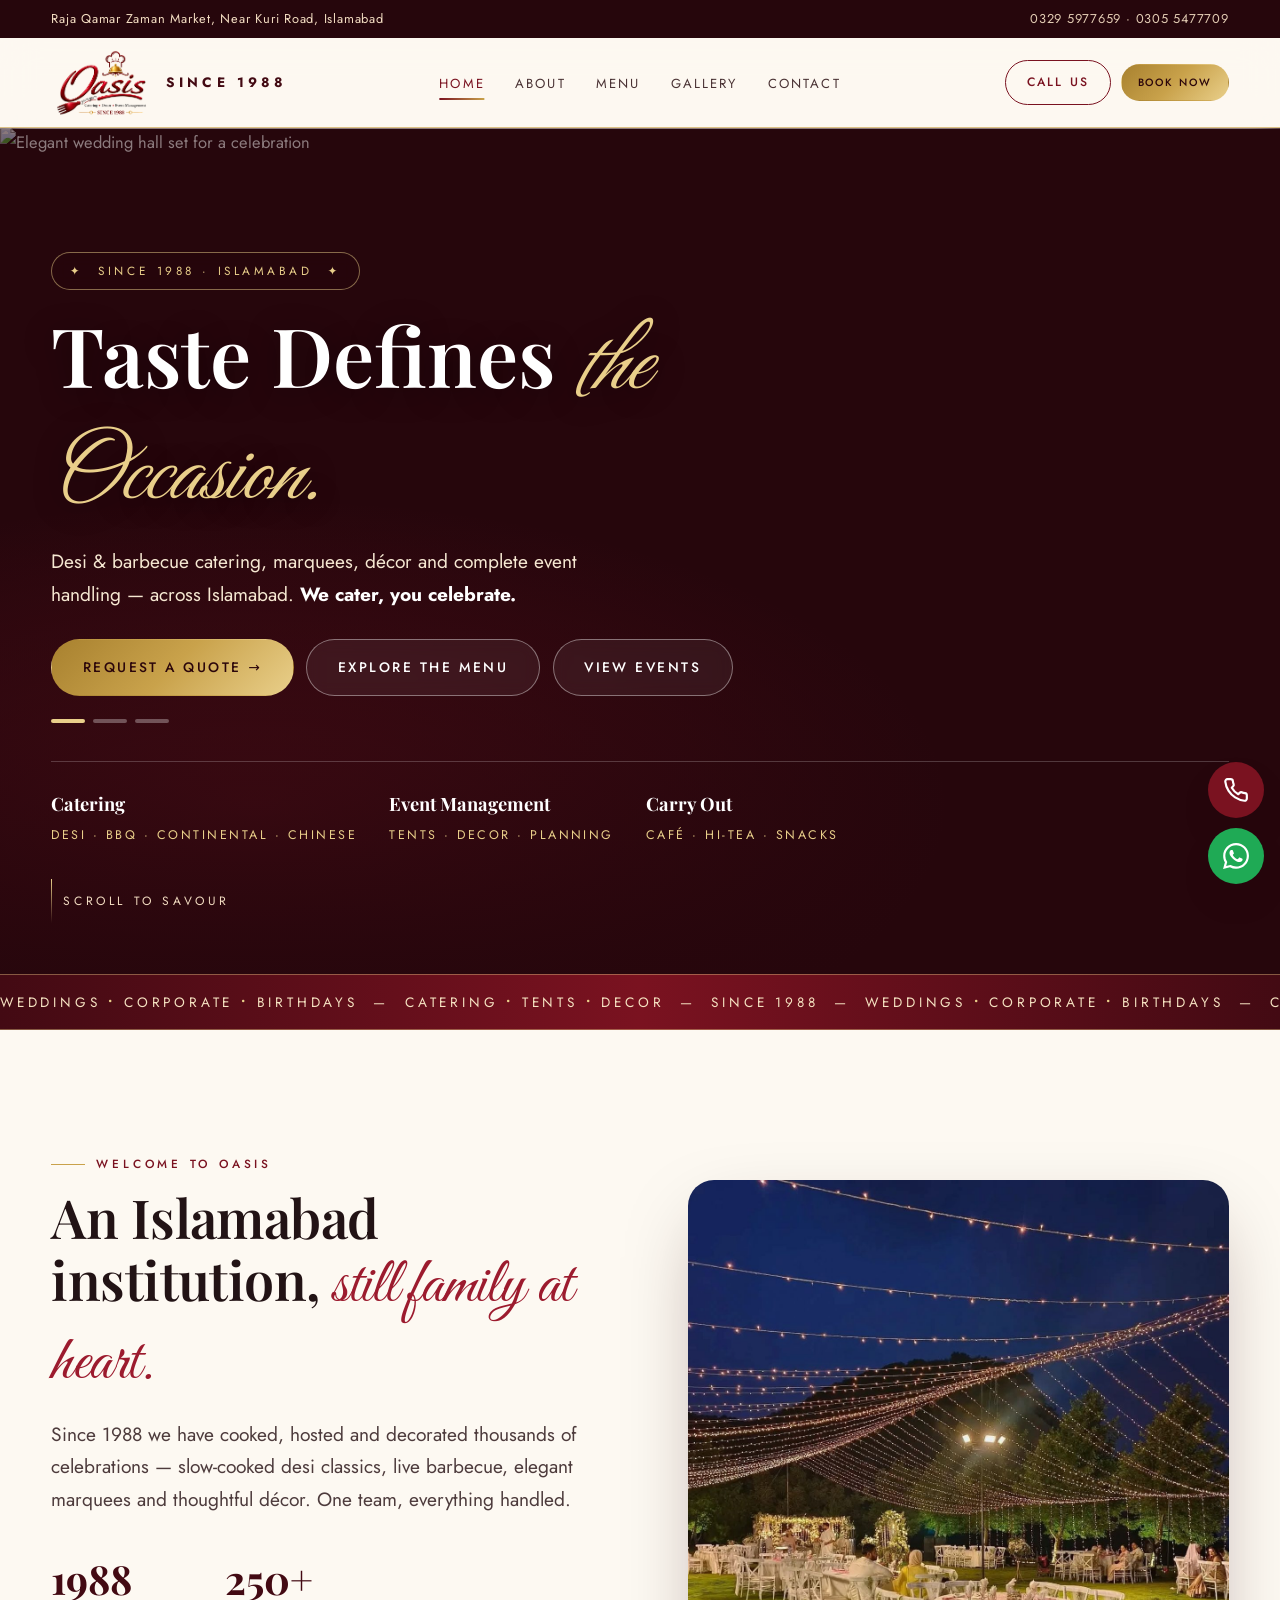
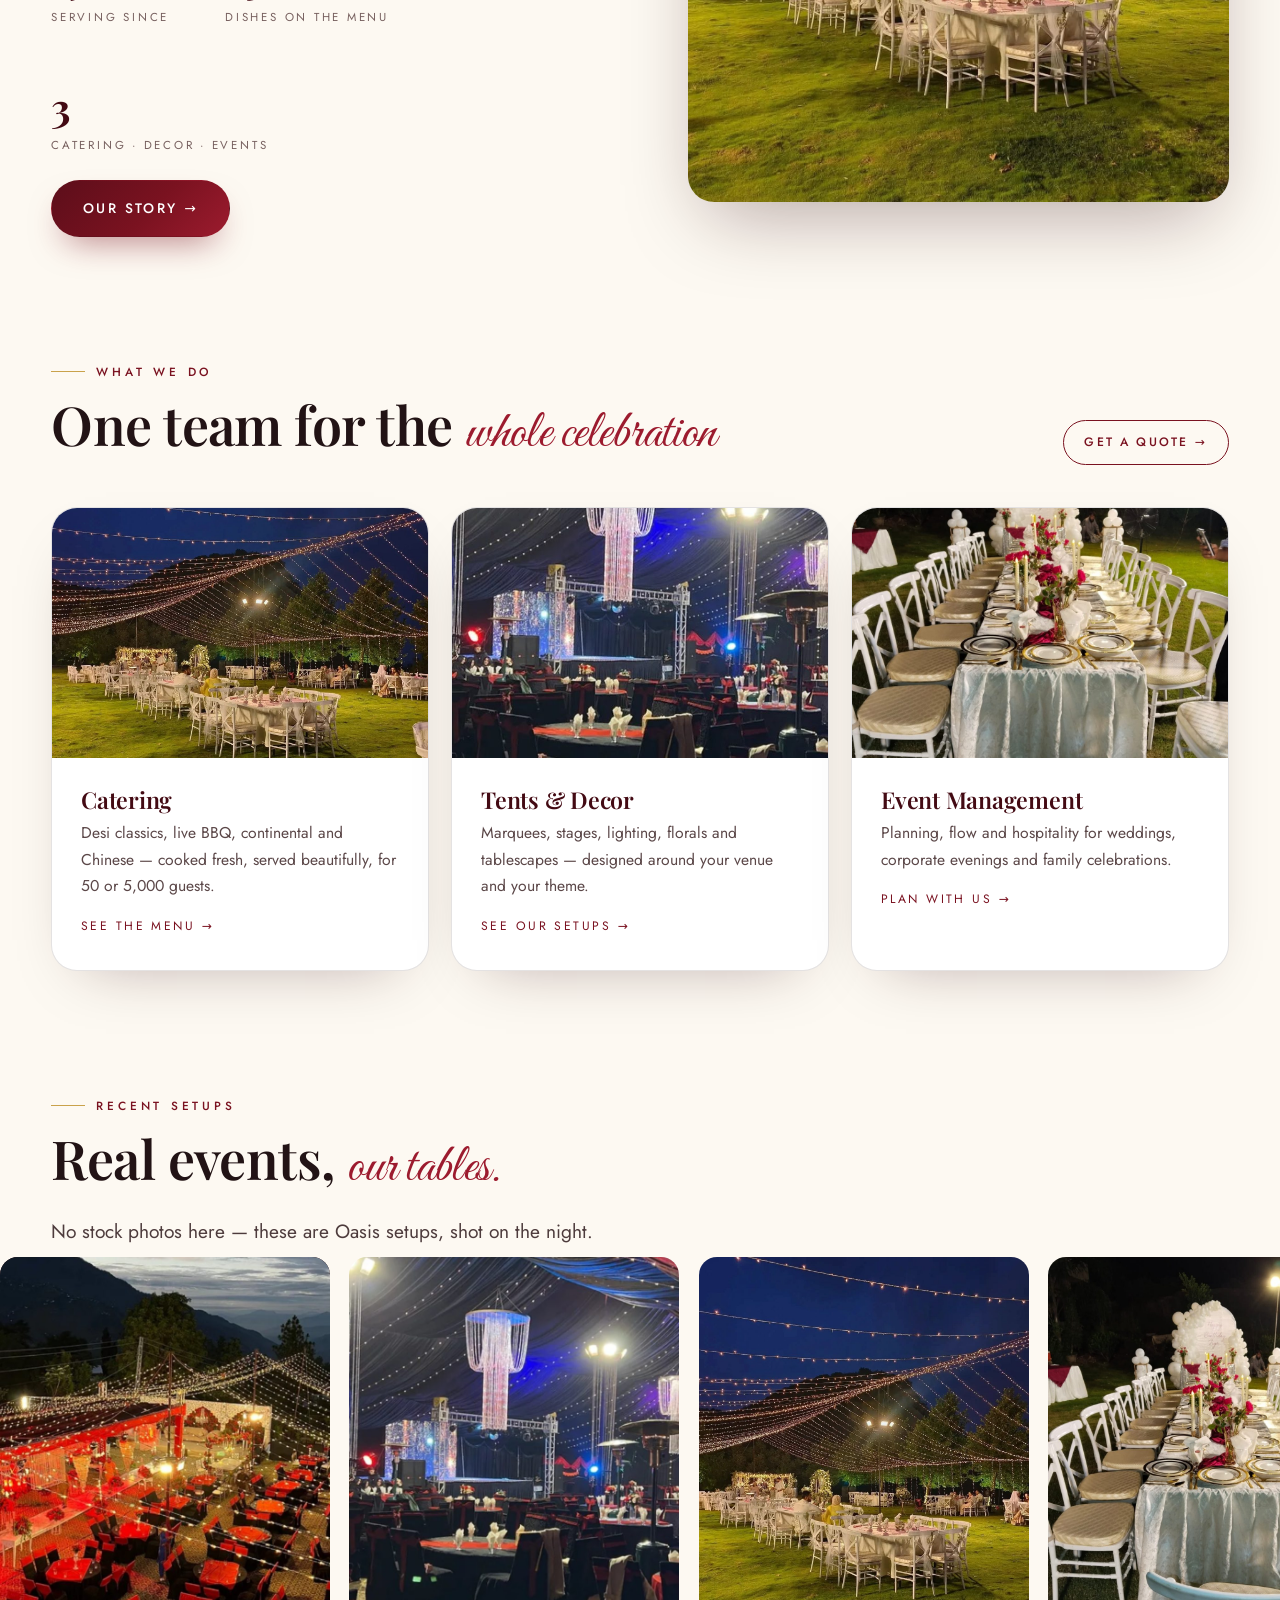
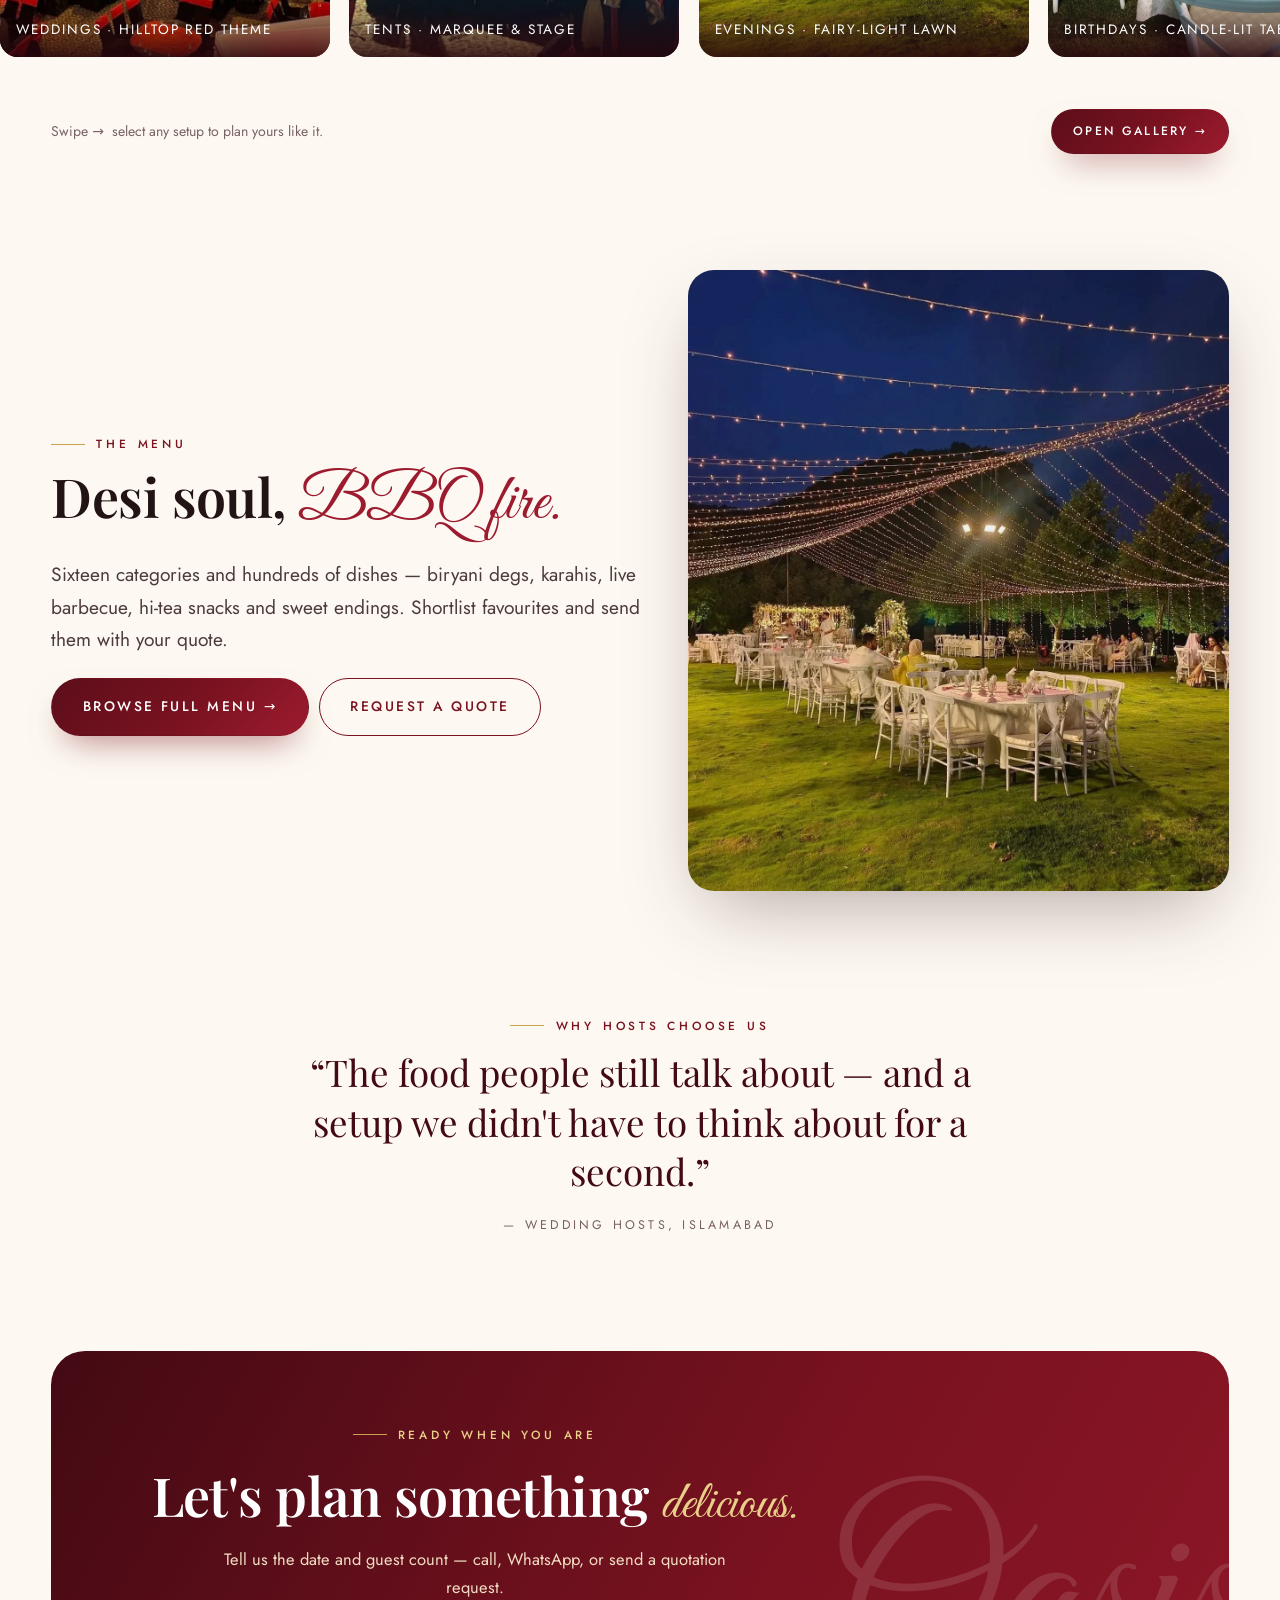
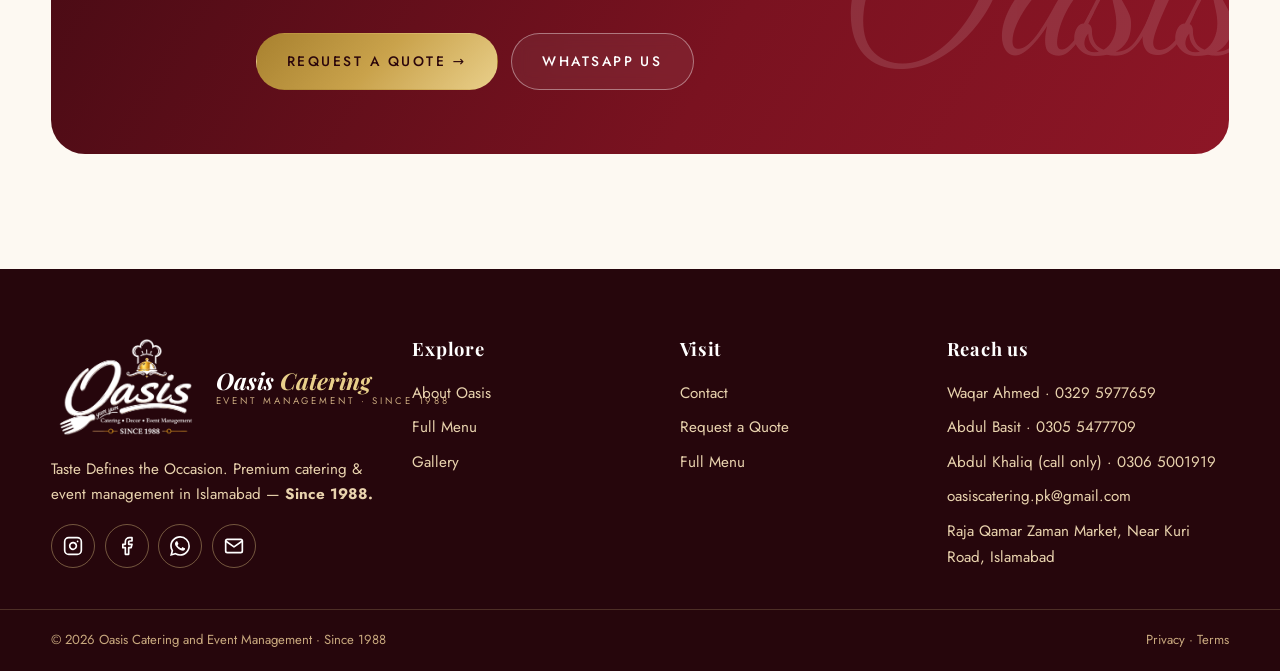
==== index.html @ b622dc18 "Kill stale cache: v11 assets, no-cache HTML headers, unbreakable Book Now" ====
<!DOCTYPE html>
<html lang="en">
<head>
<meta charset="UTF-8"><meta name="viewport" content="width=device-width, initial-scale=1.0">
<title>Oasis Catering & Event Management — Islamabad Since 1988</title>
<meta name="description" content="Oasis Catering & Event Management, Islamabad since 1988. Desi & BBQ catering, marquees, décor and complete event handling for weddings and celebrations.">
<link rel="preconnect" href="https://fonts.googleapis.com"><link rel="preconnect" href="https://fonts.gstatic.com" crossorigin>
<link href="https://fonts.googleapis.com/css2?family=Playfair+Display:ital,wght@0,500;0,600;0,700;1,500;1,600&family=Jost:wght@300;400;500;600;700&family=Great+Vibes&display=swap" rel="stylesheet">
<link rel="stylesheet" href="assets/css/style.css?v=11"><link rel="icon" href="assets/images/favicon.png" type="image/png"><link rel="canonical" href="https://oasiscaterer.com/"><meta name="theme-color" content="#26060c"><meta property="og:type" content="website"><meta property="og:site_name" content="Oasis Catering & Event Management"><meta property="og:title" content="Oasis Catering & Event Management — Islamabad Since 1988"><meta property="og:description" content="Desi & barbecue catering, marquees, décor and complete event handling across Islamabad since 1988. We cater, you celebrate."><meta property="og:url" content="https://oasiscaterer.com/"><meta property="og:image" content="https://oasiscaterer.com/assets/images/setups/fairy-lawn.jpg"><meta name="twitter:card" content="summary_large_image"><script type="application/ld+json">{"@context":"https://schema.org","@type":"FoodEstablishment","name":"Oasis Catering & Event Management","slogan":"Taste Defines the Occasion","foundingDate":"1988","telephone":"+923295977659","email":"oasiscatering.pk@gmail.com","url":"https://oasiscaterer.com/","address":{"@type":"PostalAddress","streetAddress":"Shop 3, Raja Qamar Zaman Market, Islamabad Expressway, Near Kuri Road","addressLocality":"Islamabad","postalCode":"44000","addressCountry":"PK"},"geo":{"@type":"GeoCoordinates","latitude":33.6409598,"longitude":73.0971826},"sameAs":["https://instagram.com/oasiscatering.pk","https://facebook.com/oasiscatering.pk"],"servesCuisine":["Pakistani","Barbecue","Chinese","Continental"],"priceRange":"RsRs"}</script>
</head>
<body class="on-hero">
<div class="topbar"><div class="wrap"><span>Raja Qamar Zaman Market, Near Kuri Road, Islamabad</span><span><a href="tel:+923295977659">0329 5977659</a> · <a href="tel:+923055477709">0305 5477709</a></span></div></div>
<header class="site-header"><div class="wrap nav">
<a class="brand" href="index.html"><img class="brand-logo" src="assets/images/logo-header.png" alt="Oasis — Catering, Decor and Event Management since 1988" onerror="this.onerror=null;this.src='assets/images/logo.svg'"><span class="brand-since">Since 1988</span></a>
<nav><ul class="nav-links"><li><a href="index.html">Home</a></li><li><a href="about.html">About</a></li><li><a href="menu.html">Menu</a></li><li><a href="gallery.html">Gallery</a></li><li><a href="contact.html">Contact</a></li></ul></nav>
<div class="nav-cta"><a class="nav-tel" href="tel:+923295977659"><img src="assets/images/icons/phone-maroon.svg" alt="">0329 5977659</a><a class="btn btn-outline btn-sm" href="contact.html">Call Us</a><a class="btn btn-gold btn-sm nav-book" href="contact.html#quote">Book&nbsp;Now</a><button class="burger" data-open-drawer aria-label="Open menu"><span></span><span></span><span></span></button></div>
</div></header>
<div class="drawer" id="drawer"><div class="drawer-veil" data-close-drawer></div><div class="drawer-panel"><div style="display:flex;align-items:center;justify-content:space-between;gap:1rem;margin-bottom:.6rem"><img class="brand-logo" src="assets/images/logo-oasis.png" alt="Oasis logo" style="height:52px;width:auto;max-width:190px" onerror="this.style.display='none'"><button class="drawer-close" data-close-drawer>Close ✕</button></div><div style="clear:both"></div><a class="dlink" href="index.html">Home</a><a class="dlink" href="about.html">About</a><a class="dlink" href="menu.html">Menu</a><a class="dlink" href="gallery.html">Gallery</a><a class="dlink" href="contact.html">Contact</a><a class="btn btn-solid" style="margin-top:1.2rem;width:100%;justify-content:center" href="contact.html#quote">Book&nbsp;Now</a><p style="margin-top:1.2rem;color:#77605f;font-size:.9rem">Waqar Ahmed · <a href="tel:+923295977659" style="color:var(--maroon)">0329 5977659</a><br>oasiscatering.pk@gmail.com</p></div></div>

<main>
<!-- ============ HERO ============ -->
<section class="hero">
  <div class="hero-slides">
    <img src="https://images.unsplash.com/photo-1519167758481-83f550bb49b3?q=80&w=1800&auto=format&fit=crop" alt="Elegant wedding hall set for a celebration">
    <img src="https://images.unsplash.com/photo-1555939594-58d7cb561ad1?q=80&w=1800&auto=format&fit=crop" alt="Barbecue skewers over live fire" loading="lazy">
    <img src="https://images.unsplash.com/photo-1414235077428-338989a2e8c0?q=80&w=1800&auto=format&fit=crop" alt="Fine dining plated dish in warm light" loading="lazy">
  </div>
  <div class="wrap hero-inner">
    <span class="hero-badge">✦ &nbsp;Since 1988 · Islamabad&nbsp; ✦</span>
    <h1 class="display">Taste Defines <em>the Occasion.</em></h1>
    <p class="hero-sub">Desi & barbecue catering, marquees, décor and complete event handling — across Islamabad. <strong style="color:#fff">We cater, you celebrate.</strong></p>
    <div class="hero-actions">
      <a class="btn btn-gold" href="contact.html#quote">Request a Quote →</a>
      <a class="btn btn-ghost" href="menu.html">Explore the Menu</a>
      <a class="btn btn-ghost" href="gallery.html">View Events</a>
    </div>
    <div class="hero-dots" id="heroDots"></div>
    <div class="hero-meta">
      <div><b>Catering</b><span>Desi · BBQ · Continental · Chinese</span></div>
      <div><b>Event Management</b><span>Tents · Decor · Planning</span></div>
      <div><b>Carry Out</b><span>Café · Hi-Tea · Snacks</span></div>
    </div>
    <div class="scroll-cue"><i></i> Scroll to savour</div>
  </div>
</section>

<div class="marquee" aria-hidden="true"><div class="marquee-track"><span>Weddings <b>•</b> Corporate <b>•</b> Birthdays &nbsp;—&nbsp; Catering <b>•</b> Tents <b>•</b> Decor &nbsp;—&nbsp; Since 1988 &nbsp;—&nbsp; Weddings <b>•</b> Corporate <b>•</b> Birthdays &nbsp;—&nbsp; Catering <b>•</b> Tents <b>•</b> Decor &nbsp;—&nbsp; Since 1988 &nbsp;—&nbsp;</span><span>Weddings <b>•</b> Corporate <b>•</b> Birthdays &nbsp;—&nbsp; Catering <b>•</b> Tents <b>•</b> Decor &nbsp;—&nbsp; Since 1988 &nbsp;—&nbsp; Weddings <b>•</b> Corporate <b>•</b> Birthdays &nbsp;—&nbsp; Catering <b>•</b> Tents <b>•</b> Decor &nbsp;—&nbsp; Since 1988 &nbsp;—&nbsp;</span></div></div>

<!-- ============ INTRO ============ -->
<section class="section"><div class="wrap split">
  <div class="reveal">
    <span class="eyebrow">Welcome to Oasis</span>
    <h2 class="h2">An Islamabad institution, <span class="script" style="font-size:1.2em">still family at heart.</span></h2>
    <p class="lede">Since 1988 we have cooked, hosted and decorated thousands of celebrations — slow-cooked desi classics, live barbecue, elegant marquees and thoughtful décor. One team, everything handled.</p>
    <div class="stats">
      <div><b>1988</b><span>Serving since</span></div>
      <div><b>250+</b><span>Dishes on the menu</span></div>
      <div><b>3</b><span>Catering · Decor · Events</span></div>
    </div>
    <div class="mt"><a class="btn btn-solid" href="about.html">Our Story →</a></div>
  </div>
  <div class="split-media reveal reveal-d1">
    <div class="frame"><img src="assets/images/setups/fairy-lawn.jpg" alt="Oasis fairy-light wedding setup on a green lawn at night" loading="lazy"></div>
  </div>
</div></section>

<!-- ============ SERVICES ============ -->
<section class="section" style="padding-top:0"><div class="wrap">
  <div class="kicker-row reveal">
    <div><span class="eyebrow">What we do</span><h2 class="h2">One team for the <span class="script">whole celebration</span></h2></div>
    <a class="btn btn-outline btn-sm" href="contact.html#quote">Get a Quote →</a>
  </div>
  <div class="svc-grid">
    <article class="svc reveal"><img src="https://images.unsplash.com/photo-1555939594-58d7cb561ad1?q=80&w=1000&auto=format&fit=crop" alt="Live barbecue skewers over fire" loading="lazy" onerror="this.onerror=null;this.src='assets/images/setups/fairy-lawn.jpg'"><div><h3>Catering</h3><p>Desi classics, live BBQ, continental and Chinese — cooked fresh, served beautifully, for 50 or 5,000 guests.</p><a class="more" href="menu.html">See the menu →</a></div></article>
    <article class="svc reveal reveal-d1"><img src="assets/images/setups/marquee.jpg" alt="Oasis marquee interior with chandelier and stage" loading="lazy"><div><h3>Tents & Decor</h3><p>Marquees, stages, lighting, florals and tablescapes — designed around your venue and your theme.</p><a class="more" href="gallery.html">See our setups →</a></div></article>
    <article class="svc reveal reveal-d2"><img src="assets/images/setups/birthday.jpg" alt="Oasis birthday table styling with candles and florals" loading="lazy"><div><h3>Event Management</h3><p>Planning, flow and hospitality for weddings, corporate evenings and family celebrations.</p><a class="more" href="contact.html#quote">Plan with us →</a></div></article>
  </div>
</div></section>

<!-- ============ REAL WORK ============ -->
<section class="section" style="padding-top:0"><div class="wrap">
  <div class="reveal"><span class="eyebrow">Recent setups</span><h2 class="h2">Real events, <span class="script">our tables.</span></h2>
  <p class="lede">No stock photos here — these are Oasis setups, shot on the night.</p></div>
</div>
<div class="wrap"><div class="rail">
  <figure class="g-item reveal"><img src="assets/images/setups/wedding-hills.jpg" alt="Oasis hilltop wedding with red theme and fairy lights" loading="lazy"><figcaption>Weddings · Hilltop red theme</figcaption></figure>
  <figure class="g-item reveal"><img src="assets/images/setups/marquee.jpg" alt="Oasis marquee with chandelier and stage" loading="lazy"><figcaption>Tents · Marquee & stage</figcaption></figure>
  <figure class="g-item reveal"><img src="assets/images/setups/fairy-lawn.jpg" alt="Oasis lawn event under fairy lights" loading="lazy"><figcaption>Evenings · Fairy-light lawn</figcaption></figure>
  <figure class="g-item reveal"><img src="assets/images/setups/birthday.jpg" alt="Oasis birthday dinner styling" loading="lazy"><figcaption>Birthdays · Candle-lit table</figcaption></figure>
  <figure class="g-item reveal"><img src="assets/images/setups/rooftop.jpg" alt="Oasis rooftop setup with stage" loading="lazy"><figcaption>Corporate · Rooftop stage</figcaption></figure>
  <figure class="g-item reveal"><img src="assets/images/setups/umbrellas.jpg" alt="Oasis umbrella dining setup at night" loading="lazy"><figcaption>Outdoor · Umbrella dining</figcaption></figure>
  <figure class="g-item reveal"><img src="assets/images/setups/table-red.jpg" alt="Oasis black and red table styling" loading="lazy"><figcaption>Decor · Black & red table</figcaption></figure>
</div>
<div class="rail-note reveal"><p class="form-note" style="margin:0">Swipe → &nbsp;select any setup to plan yours like it.</p><a class="btn btn-solid btn-sm" href="gallery.html">Open Gallery →</a></div></div>
</section>

<!-- ============ MENU TEASER ============ -->
<section class="section" style="padding-top:0"><div class="wrap split flip">
  <div class="reveal">
    <span class="eyebrow">The menu</span>
    <h2 class="h2">Desi soul, <span class="script" style="font-size:1.2em">BBQ fire.</span></h2>
    <p class="lede">Sixteen categories and hundreds of dishes — biryani degs, karahis, live barbecue, hi-tea snacks and sweet endings. Shortlist favourites and send them with your quote.</p>
    <div class="mt"><a class="btn btn-solid" href="menu.html">Browse Full Menu →</a> &nbsp;<a class="btn btn-outline" href="contact.html#quote">Request a Quote</a></div>
  </div>
  <div class="split-media reveal reveal-d1">
    <div class="frame"><img src="https://images.unsplash.com/photo-1631452180519-c014fe946bc7?q=80&w=1000&auto=format&fit=crop" alt="Biryani handi" loading="lazy" onerror="this.onerror=null;this.src='assets/images/setups/fairy-lawn.jpg'"></div>
  </div>
</div></section>

<!-- ============ VOICE ============ -->
<section class="section" style="padding-top:0"><div class="wrap"><div class="voice reveal">
  <span class="eyebrow" style="justify-content:center">Why hosts choose us</span>
  <blockquote>“The food people still talk about — and a setup we didn't have to think about for a second.”</blockquote>
  <cite>— Wedding hosts, Islamabad</cite>
</div></div></section>

<!-- ============ CTA ============ -->
<section class="section" style="padding-top:0"><div class="wrap">
  <div class="cta-band cta-slim reveal">
    <div>
      <span class="eyebrow on-dark" style="justify-content:center">Ready when you are</span>
      <h2 class="h2" style="color:#fff;margin:.5rem 0">Let's plan something <span class="script" style="color:var(--gold-2)">delicious.</span></h2>
      <p style="color:#f3ddc2;max-width:52ch;margin-inline:auto">Tell us the date and guest count — call, WhatsApp, or send a quotation request.</p>
      <div class="btn-row">
        <a class="btn btn-gold" href="contact.html#quote">Request a Quote →</a>
        <a class="btn btn-ghost" href="https://wa.me/923295977659?text=Assalam-o-Alaikum%20Oasis!%20I%20would%20like%20a%20quotation." target="_blank" rel="noopener">WhatsApp Us</a>
      </div>
    </div>
  </div>
</div></section>
</main>

<footer><div class="wrap foot-grid">
<div><a class="brand" href="index.html"><img class="brand-logo" src="assets/images/logo-footer.png" alt="Oasis official logo" onerror="this.onerror=null;this.src='assets/images/logo.svg'"><span class="brand-text"><b>Oasis <span>Catering</span></b><small>Event Management · Since 1988</small></span></a><p style="margin-top:1rem;font-size:.95rem;max-width:38ch">Taste Defines the Occasion. Premium catering & event management in Islamabad — <strong>Since 1988.</strong></p><div class="social-row"><a href="https://instagram.com/oasiscatering.pk" target="_blank" rel="noopener" aria-label="Instagram"><img src="assets/images/icons/instagram-white.svg" alt="Instagram"></a><a href="https://facebook.com/oasiscatering.pk" target="_blank" rel="noopener" aria-label="Facebook"><img src="assets/images/icons/facebook-white.svg" alt="Facebook"></a><a href="https://wa.me/923295977659" target="_blank" rel="noopener" aria-label="WhatsApp"><img src="assets/images/icons/whatsapp-white.svg" alt="WhatsApp"></a><a href="mailto:oasiscatering.pk@gmail.com" aria-label="Email"><img src="assets/images/icons/email-white.svg" alt="Email"></a></div></div>
<div><h4>Explore</h4><ul><li><a href="about.html">About Oasis</a></li><li><a href="menu.html">Full Menu</a></li><li><a href="gallery.html">Gallery</a></li></ul></div>
<div><h4>Visit</h4><ul><li><a href="contact.html">Contact</a></li><li><a href="contact.html#quote">Request a Quote</a></li><li><a href="menu.html">Full Menu</a></li></ul></div>
<div><h4>Reach us</h4><ul><li>Waqar Ahmed · <a href="tel:+923295977659">0329 5977659</a></li><li>Abdul Basit · <a href="tel:+923055477709">0305 5477709</a></li><li>Abdul Khaliq (call only) · <a href="tel:+923065001919">0306 5001919</a></li><li><a href="mailto:oasiscatering.pk@gmail.com">oasiscatering.pk@gmail.com</a></li><li>Raja Qamar Zaman Market, Near Kuri Road, Islamabad</li></ul></div>
</div><div class="foot-bottom"><div class="wrap" style="display:flex;justify-content:space-between;gap:1rem;flex-wrap:wrap"><span>© <span id="year">2026</span> Oasis Catering and Event Management · Since 1988</span><span><a href="privacy.html">Privacy</a> · <a href="terms.html">Terms</a></span></div></div></footer>
<div class="fab-stack"><a class="fab top" id="fabTop" href="#top" style="display:none">↑</a><a class="fab call" href="tel:+923295977659" aria-label="Call"><img src="assets/images/icons/phone-white.svg" alt="Call"></a><a class="fab wa" href="https://wa.me/923295977659?text=Assalam-o-Alaikum%20Oasis!" target="_blank" rel="noopener" aria-label="WhatsApp"><img src="assets/images/icons/whatsapp-white.svg" alt="WhatsApp"></a></div>
<script src="assets/js/main.js?v=11"></script>
</body>
</html>
---- assets/css/style.css ----
/* ============================================================
   OASIS CATERING & EVENT MANAGEMENT — Design System
   White × Mehroon/Burgundy × restrained Gold. Editorial luxury.
   ============================================================ */
:root{
  --maroon-950:#26060c;
  --maroon-900:#430a13;
  --maroon-800:#5c0e1a;
  --maroon:#7a1220;
  --maroon-2:#9c1b2e;
  --maroon-3:#c03246;
  --cream:#fdf9f2;
  --cream-2:#f7efe1;
  --sand:#efe2cb;
  --gold:#c9a24b;
  --gold-2:#e9cf8a;
  --ink:#221315;
  --muted:#77605f;
  --line:rgba(122,18,32,.16);
  --line-soft:rgba(34,19,21,.12);
  --white:#ffffff;
  --shadow-lg:0 30px 80px -20px rgba(43,6,12,.35);
  --shadow-md:0 18px 50px -18px rgba(43,6,12,.28);
  --r-lg:26px; --r-md:18px; --r-sm:12px;
  --font-display:"Playfair Display",Georgia,serif;
  --font-body:"Jost",system-ui,-apple-system,"Segoe UI",sans-serif;
  --font-script:"Great Vibes",cursive;
  --max:1240px;
}
*{margin:0;padding:0;box-sizing:border-box}
html{scroll-behavior:smooth}
html,body{overflow-x:hidden}
body{
  font-family:var(--font-body);
  background:var(--cream);
  color:var(--ink);
  line-height:1.7;
  font-size:16.5px;
  -webkit-font-smoothing:antialiased;
}
img{max-width:100%;display:block}
a{color:inherit;text-decoration:none}
::selection{background:var(--maroon);color:#fff}
.wrap{width:min(var(--max),92vw);margin-inline:auto}
section{position:relative}

/* ---------- Typography ---------- */
.eyebrow{
  display:inline-flex;align-items:center;gap:.7rem;
  font-size:.74rem;letter-spacing:.32em;text-transform:uppercase;
  color:var(--maroon);font-weight:500;
}
.eyebrow::before{content:"";width:34px;height:1px;background:var(--gold);display:inline-block}
.eyebrow.on-dark{color:var(--gold-2)}
h1,h2,h3{font-family:var(--font-display);line-height:1.08;font-weight:600;letter-spacing:-.01em}
.display{font-size:clamp(2.6rem,6.4vw,5.4rem)}
.h2{font-size:clamp(2rem,4.2vw,3.4rem)}
.script{font-family:var(--font-script);font-weight:400;color:var(--maroon-2)}
.lede{font-size:clamp(1.02rem,1.5vw,1.22rem);color:#4d3b3c;max-width:60ch}
.on-dark .lede{color:rgba(255,244,230,.82)}

/* ---------- Buttons ---------- */
.btn{
  display:inline-flex;align-items:center;gap:.65rem;
  padding:1rem 1.9rem;border-radius:100px;
  font-size:.86rem;letter-spacing:.18em;text-transform:uppercase;font-weight:500;
  border:1px solid transparent;cursor:pointer;transition:.35s cubic-bezier(.2,.7,.2,1);
  white-space:nowrap;
}
.btn-solid{background:linear-gradient(135deg,var(--maroon-800),var(--maroon) 55%,var(--maroon-2));color:#fff;box-shadow:0 16px 34px -14px rgba(122,18,32,.6)}
.btn-solid:hover{transform:translateY(-2px);box-shadow:0 22px 44px -14px rgba(122,18,32,.65)}
.btn-ghost{border-color:rgba(255,255,255,.4);color:#fff;background:rgba(255,255,255,.06);backdrop-filter:blur(8px)}
.btn-ghost:hover{background:#fff;color:var(--maroon-900)}
.btn-outline{border-color:var(--maroon);color:var(--maroon);background:transparent}
.btn-outline:hover{background:var(--maroon);color:#fff}
.btn-gold{background:linear-gradient(135deg,#a8812f,var(--gold) 50%,var(--gold-2));color:#2b060b}
.btn-gold:hover{transform:translateY(-2px)}
.btn-sm{padding:.72rem 1.3rem;font-size:.76rem}

/* ---------- Header ---------- */
.topbar{
  background:var(--maroon-950);color:#f3ddc2;font-size:.8rem;letter-spacing:.06em;
  padding:.5rem 0;position:relative;z-index:60;
}
.topbar .wrap{display:flex;justify-content:space-between;align-items:center;gap:1rem;flex-wrap:wrap}
.topbar a{opacity:.92}.topbar a:hover{color:var(--gold-2)}
.site-header{
  position:sticky;top:0;z-index:50;
  background:rgba(253,249,242,.86);backdrop-filter:blur(18px) saturate(1.2);
  border-bottom:1px solid var(--line);
  transition:box-shadow .3s;
}
.site-header.scrolled{box-shadow:0 12px 40px -18px rgba(43,6,12,.3)}
.nav{display:flex;align-items:center;justify-content:space-between;gap:1rem;padding:.7rem 0}
.brand{display:flex;align-items:center;gap:.85rem}
.brand-mark{
  width:52px;height:52px;border-radius:50%;flex:0 0 52px;
  background:radial-gradient(circle at 30% 25%,var(--maroon-3),var(--maroon) 55%,var(--maroon-900));
  color:#fff;display:grid;place-items:center;
  font-family:var(--font-script);font-size:1.9rem;line-height:1;padding-top:.3rem;
  box-shadow:inset 0 0 0 2px rgba(233,207,138,.55),0 10px 22px -10px rgba(122,18,32,.6);
}
.brand{display:flex;align-items:center;gap:.9rem;flex:0 0 auto;min-width:0}
.brand-logo{height:60px;width:auto;max-width:200px;flex:0 0 auto;border-radius:14px;object-fit:contain;object-position:center;background:#fff;padding:6px;box-shadow:0 0 0 2px #fff,0 0 0 4px var(--gold),0 14px 28px -14px rgba(43,6,12,.55)}
header .brand-logo{background:transparent;padding:0;box-shadow:none;border-radius:0;height:72px;max-width:260px}
.brand-since{font-size:.85rem;letter-spacing:.3em;text-transform:uppercase;color:var(--maroon-900);font-weight:700;white-space:nowrap}
.nav-book{padding:.55rem 1rem;font-size:.66rem}
.brand-text{display:flex;flex-direction:column;line-height:1.25;min-width:0}
.brand-text b{font-family:var(--font-display);font-style:italic;font-weight:700;font-size:1.45rem;color:var(--maroon-900);white-space:nowrap}
.brand-text b span{color:#a5761f}
.brand-text small{font-size:.6rem;letter-spacing:.3em;text-transform:uppercase;color:var(--muted);white-space:nowrap}
footer .brand-logo{height:auto;width:150px;max-width:100%;padding:0;border-radius:0;object-position:center;background:transparent;box-shadow:none}
footer .brand-text b{color:#fff}
footer .brand-text b span{color:var(--gold-2)}
footer .brand-text small{color:#c8a87e}
.nav{display:flex;align-items:center;justify-content:space-between;gap:1rem;padding:.55rem 0}
@media(max-width:640px){.brand-logo{height:48px;max-width:160px}header .brand-logo{height:52px;max-width:170px}.brand-since{font-size:.66rem;letter-spacing:.24em}.brand-text b{font-size:1.15rem}.brand-text small{font-size:.5rem;letter-spacing:.22em}footer .brand-logo{width:130px}}
.nav-links{display:flex;align-items:center;gap:1.35rem;list-style:none}
.nav-links a{font-size:.82rem;letter-spacing:.16em;text-transform:uppercase;color:#4a3234;position:relative;padding:.4rem 0}
.nav-links a::after{content:"";position:absolute;left:0;bottom:0;height:2px;width:0;background:linear-gradient(90deg,var(--maroon),var(--gold));transition:.3s}
.nav-links a:hover::after,.nav-links a.active::after{width:100%}
.nav-links a.active{color:var(--maroon)}
.nav-cta{display:flex;gap:.6rem;align-items:center}
.nav-call{display:none}
.burger{display:none;background:none;border:1px solid var(--line);border-radius:12px;padding:.6rem .7rem;cursor:pointer}
.burger span{display:block;width:22px;height:2px;background:var(--maroon-900);margin:5px 0;border-radius:2px}
/* mobile drawer */
.drawer{position:fixed;inset:0;z-index:90;display:none}
.drawer.open{display:block}
.drawer-veil{position:absolute;inset:0;background:rgba(38,6,12,.55);backdrop-filter:blur(4px)}
.drawer-panel{
  position:absolute;right:0;top:0;bottom:0;width:min(400px,88vw);background:var(--cream);
  padding:1.4rem;overflow:auto;box-shadow:var(--shadow-lg);
  animation:slideIn .35s cubic-bezier(.2,.8,.2,1);
}
@keyframes slideIn{from{transform:translateX(40px);opacity:0}to{transform:none;opacity:1}}
.drawer-panel a.dlink{display:block;padding:.85rem .6rem;border-bottom:1px solid var(--line-soft);font-family:var(--font-display);font-size:1.25rem;color:var(--maroon-900)}
.drawer-close{background:var(--maroon);color:#fff;border:none;border-radius:10px;padding:.6rem .9rem;cursor:pointer;float:right}

/* ---------- Hero ---------- */
.hero{min-height:92svh;display:grid;align-items:end;color:#fff;isolation:isolate;overflow:hidden;background:var(--maroon-950)}
.hero-slides{position:absolute;inset:0;z-index:-2}
.hero-slides img{position:absolute;inset:0;width:100%;height:100%;object-fit:cover;opacity:0;transform:scale(1.08);transition:opacity 1.6s ease,transform 7s linear}
.hero-slides img.on{opacity:1;transform:scale(1)}
.hero::after{content:"";position:absolute;inset:0;z-index:-1;
  background:linear-gradient(180deg,rgba(38,6,12,.55) 0%,rgba(38,6,12,.25) 35%,rgba(38,6,12,.55) 62%,rgba(38,6,12,.92) 100%),
  radial-gradient(90% 60% at 20% 80%,rgba(156,27,46,.5),transparent 60%);}
.hero-inner{padding:5rem 0 3.2rem}
.hero-badge{display:inline-flex;align-items:center;gap:.7rem;border:1px solid rgba(233,207,138,.5);border-radius:100px;padding:.5rem 1.1rem;font-size:.74rem;letter-spacing:.3em;text-transform:uppercase;color:var(--gold-2);background:rgba(38,6,12,.4);backdrop-filter:blur(8px)}
.hero h1{max-width:16ch;margin:1.2rem 0 1rem;text-shadow:0 4px 30px rgba(0,0,0,.4)}
.hero h1 em{font-family:var(--font-script);font-weight:400;color:var(--gold-2);font-size:1.12em}
.hero-sub{max-width:56ch;color:#f6e8d2;font-size:clamp(1rem,1.6vw,1.2rem)}
.hero-actions{display:flex;gap:.8rem;flex-wrap:wrap;margin-top:1.8rem}
.hero-meta{display:flex;gap:2rem;flex-wrap:wrap;margin-top:2.4rem;padding-top:1.6rem;border-top:1px solid rgba(255,255,255,.2)}
.hero-meta div b{display:block;font-family:var(--font-display);font-size:1.15rem;color:#fff}
.hero-meta div span{font-size:.78rem;letter-spacing:.2em;text-transform:uppercase;color:var(--gold-2)}
.hero-side{position:absolute;right:22px;top:50%;transform:translateY(-50%) rotate(180deg);writing-mode:vertical-rl;letter-spacing:.5em;font-size:.7rem;text-transform:uppercase;color:rgba(255,240,220,.6)}
.scroll-cue{display:flex;align-items:center;gap:.7rem;margin-top:2rem;color:#f3ddc2;font-size:.75rem;letter-spacing:.3em;text-transform:uppercase}
.scroll-cue i{width:1px;height:44px;background:linear-gradient(var(--gold-2),transparent);display:block;animation:cue 1.8s infinite}
@keyframes cue{0%{transform:scaleY(0);transform-origin:top}55%{transform:scaleY(1);transform-origin:top}56%{transform-origin:bottom}100%{transform:scaleY(0);transform-origin:bottom}}
.hero-dots{display:flex;gap:.5rem;margin-top:1.4rem}
.hero-dots button{width:34px;height:4px;border-radius:4px;border:none;background:rgba(255,255,255,.3);cursor:pointer}
.hero-dots button.on{background:var(--gold-2)}
/* portrait-framed hero art for phones (desktop keeps the slideshow) */
.hero::before{content:"";position:absolute;inset:0;z-index:-2;display:none;background:url("https://images.unsplash.com/photo-1519167758481-83f550bb49b3?q=80&w=900&h=1400&auto=format&fit=crop") center 28%/cover no-repeat}

/* ---------- Marquee ---------- */
.marquee{background:linear-gradient(90deg,var(--maroon-900),var(--maroon) 50%,var(--maroon-900));color:#f6e3c2;overflow:hidden;padding:.95rem 0;border-block:1px solid rgba(233,207,138,.4)}
.marquee-track{display:flex;gap:3rem;width:max-content;animation:scroll 26s linear infinite;font-size:.85rem;letter-spacing:.28em;text-transform:uppercase;white-space:nowrap}
@keyframes scroll{to{transform:translateX(-50%)}}
.marquee b{color:var(--gold-2)}

/* ---------- Sections ---------- */
.section{padding:clamp(3.5rem,7vw,6.5rem) 0}
.split{display:grid;gap:2.5rem;align-items:center}
@media(min-width:960px){.split{grid-template-columns:1.05fr .95fr}.split.flip>.split-media{order:2}}
.split-media{position:relative}
.frame{border-radius:var(--r-lg);overflow:hidden;box-shadow:var(--shadow-lg)}
.frame img{width:100%;height:100%;object-fit:cover;aspect-ratio:4/4.6;transition:transform 1.2s ease}
.frame:hover img{transform:scale(1.05)}
.frame.wide img{aspect-ratio:16/10}
.float-card{
  position:absolute;bottom:-24px;left:-14px;right:auto;
  background:#fff;border-radius:var(--r-md);box-shadow:var(--shadow-md);
  padding:1.1rem 1.3rem;border:1px solid var(--line);max-width:300px;
}
.float-card b{font-family:var(--font-display);color:var(--maroon);font-size:1.3rem}
.stamp{
  position:absolute;top:-34px;right:-10px;width:118px;height:118px;border-radius:50%;
  background:radial-gradient(circle at 35% 30%,var(--maroon-2),var(--maroon-900));
  color:var(--gold-2);display:grid;place-items:center;text-align:center;
  font-size:.62rem;letter-spacing:.24em;text-transform:uppercase;line-height:1.7;
  box-shadow:var(--shadow-md);border:2px dashed rgba(233,207,138,.7);
  animation:spin 22s linear infinite;
}
@keyframes spin{to{transform:rotate(360deg)}}
.num-list{list-style:none;margin-top:1.6rem;display:grid;gap:0}
.num-list li{display:grid;grid-template-columns:56px 1fr;gap:1rem;padding:1.1rem 0;border-top:1px solid var(--line-soft)}
.num-list li:last-child{border-bottom:1px solid var(--line-soft)}
.num-list .n{font-family:var(--font-display);color:var(--gold);font-size:1.4rem}
.num-list b{font-family:var(--font-display);font-size:1.12rem;color:var(--maroon-900);display:block}
.num-list p{color:#5b4748;font-size:.97rem}

/* dark immersive */
.dark{background:radial-gradient(120% 100% at 80% 0%,#5c0e1a 0%,var(--maroon-950) 55%,#1c0408 100%);color:#f7ead3}
.dark .h2,.dark h2{color:#fff}
.gold-rule{width:72px;height:3px;background:linear-gradient(90deg,var(--gold),transparent);border-radius:3px;margin:1rem 0}

/* services mosaic (not uniform cards) */
.mosaic{display:grid;gap:1.1rem;margin-top:2.2rem}
@media(min-width:900px){.mosaic{grid-template-columns:1.3fr 1fr 1fr;grid-auto-rows:250px}.mosaic a.tall{grid-row:span 2}}
.tile{position:relative;border-radius:var(--r-md);overflow:hidden;display:flex;align-items:flex-end;min-height:230px;isolation:isolate}
.tile img{position:absolute;inset:0;width:100%;height:100%;object-fit:cover;z-index:-2;transition:transform 1s ease}
.tile::after{content:"";position:absolute;inset:0;z-index:-1;background:linear-gradient(180deg,transparent 30%,rgba(38,6,12,.88))}
.tile:hover img{transform:scale(1.07)}
.tile div{padding:1.3rem;color:#fff}
.tile span{font-size:.7rem;letter-spacing:.28em;text-transform:uppercase;color:var(--gold-2)}
.tile h3{font-size:1.5rem;margin:.3rem 0 .2rem}
.tile p{font-size:.92rem;color:#f0dcc0}

/* horizontal dish rail */
.rail{display:flex;gap:1.1rem;overflow-x:auto;padding:1.4rem .2rem 1.8rem;scroll-snap-type:x mandatory;scrollbar-width:thin}
.dish{flex:0 0 min(320px,80vw);scroll-snap-align:start;background:#fff;border-radius:var(--r-md);overflow:hidden;border:1px solid var(--line);box-shadow:0 14px 40px -20px rgba(43,6,12,.35);transition:.35s}
.dish:hover{transform:translateY(-6px)}
.dish img{height:220px;width:100%;object-fit:cover}
.dish div{padding:1.1rem 1.2rem 1.3rem}
.dish small{letter-spacing:.24em;text-transform:uppercase;font-size:.68rem;color:var(--maroon)}
.dish h3{font-size:1.3rem;color:var(--maroon-900);margin:.3rem 0}
.dish p{font-size:.92rem;color:#5b4748}

/* event list editorial */
.event-rows{margin-top:2rem;border-top:1px solid rgba(233,207,138,.25)}
.event-row{display:grid;grid-template-columns:auto 1fr auto;gap:1.2rem;align-items:center;padding:1.4rem .4rem;border-bottom:1px solid rgba(233,207,138,.25);transition:.3s}
.event-row:hover{background:rgba(255,255,255,.04);padding-left:1rem}
.event-row .idx{font-family:var(--font-script);font-size:2rem;color:var(--gold-2);width:56px}
.event-row h3{color:#fff;font-size:clamp(1.3rem,2.4vw,1.9rem)}
.event-row p{color:#e5cfa8;font-size:.95rem}
.event-row .arr{width:52px;height:52px;border:1px solid rgba(233,207,138,.5);border-radius:50%;display:grid;place-items:center;color:var(--gold-2);font-size:1.3rem}

/* menu teaser tabs */
.cats{display:flex;gap:.6rem;flex-wrap:wrap;margin:0;padding:.8rem .2rem;position:sticky;top:72px;z-index:25;background:linear-gradient(rgba(253,249,242,.97),rgba(253,249,242,.92));backdrop-filter:blur(10px)}
.menu-block{scroll-margin-top:150px}
.cat{border:1px solid var(--line);background:#fff;border-radius:100px;padding:.55rem 1.1rem;font-size:.8rem;letter-spacing:.12em;text-transform:uppercase;cursor:pointer;transition:.25s}
.cat.on,.cat:hover{background:var(--maroon);color:#fff;border-color:var(--maroon)}
.menu-grid{display:grid;gap:.7rem;margin-top:1rem}
@media(min-width:860px){.menu-grid{grid-template-columns:1fr 1fr}}
.menu-item{display:flex;justify-content:space-between;gap:1rem;background:#fff;border:1px solid var(--line);border-radius:14px;padding:.9rem 1.1rem;transition:.25s}
.menu-item:hover{border-color:var(--maroon);box-shadow:0 10px 26px -16px rgba(122,18,32,.5)}
.menu-item b{font-family:var(--font-display);font-weight:600;color:var(--maroon-900)}
.menu-item small{display:block;color:#7a6364}
.menu-item .add{border:1px solid var(--maroon);background:none;color:var(--maroon);border-radius:100px;padding:.35rem .9rem;font-size:.72rem;letter-spacing:.14em;text-transform:uppercase;cursor:pointer;align-self:center;flex:0 0 auto}
.menu-item .add:hover,.menu-item .add.added{background:var(--maroon);color:#fff}
.searchbar{display:grid;grid-template-columns:1.5fr 1fr;gap:.7rem;margin-top:1.2rem}
@media(max-width:700px){.searchbar{grid-template-columns:1fr}}
.searchbar input,.searchbar select{
  border:1px solid #e2cfc0;border-radius:100px;height:54px;padding:0 1.3rem;font:inherit;font-size:1rem;background-color:#fffdf8;color:var(--ink);width:100%;
  transition:border-color .25s,box-shadow .25s;
}
.searchbar input:focus,.searchbar select:focus{outline:none;border-color:var(--maroon);box-shadow:0 0 0 3px rgba(156,27,46,.15)}
.searchbar select{
  appearance:none;-webkit-appearance:none;cursor:pointer;font-weight:500;color:var(--maroon-900);padding-right:2.8rem;
  background-image:url('data:image/svg+xml;utf8,<svg xmlns="http://www.w3.org/2000/svg" viewBox="0 0 24 24" fill="none" stroke="%237a1220" stroke-width="2.4" stroke-linecap="round" stroke-linejoin="round"><path d="m6 9 6 6 6-6"/></svg>');
  background-repeat:no-repeat;background-position:right 1.2rem center;background-size:15px;
}
.toolbar-row{display:flex;justify-content:space-between;align-items:center;gap:1rem;flex-wrap:wrap;margin-top:1rem;color:#6b5354;font-size:.9rem}
#menuRoot{scroll-margin-top:84px}
.menu-block{scroll-margin-top:84px}
.g-item:focus-visible,.v-card:focus-visible,.faq-q:focus-visible{outline:3px solid var(--gold);outline-offset:3px}

/* process */
.steps{display:grid;gap:1rem;margin-top:2rem}
@media(min-width:900px){.steps{grid-template-columns:repeat(4,1fr)}}
.step{background:rgba(255,255,255,.05);border:1px solid rgba(233,207,138,.25);border-radius:var(--r-md);padding:1.5rem;color:#f4e4c6}
.step b{font-family:var(--font-script);font-size:2.2rem;color:var(--gold-2);display:block}
.step h3{color:#fff;margin:.4rem 0}

/* CTA band */
.cta-band{
  border-radius:calc(var(--r-lg) + 8px);overflow:hidden;position:relative;isolation:isolate;color:#fff;
  background:linear-gradient(120deg,var(--maroon-900),var(--maroon) 60%,#8d1626);
  padding:clamp(2.2rem,5vw,4rem);display:grid;gap:1.4rem;
}
@media(min-width:960px){.cta-band{grid-template-columns:1.4fr .6fr;align-items:center}}
.cta-band::before{content:"Oasis";position:absolute;right:-10px;bottom:-46px;font-family:var(--font-script);font-size:clamp(7rem,18vw,15rem);opacity:.12;pointer-events:none}
.cta-band .btn-row{display:flex;gap:.7rem;flex-wrap:wrap}

/* footer */
footer{background:var(--maroon-950);color:#e9d3ae;margin-top:0}
.foot-grid{display:grid;gap:2rem;padding:3.5rem 0 2rem}
@media(min-width:960px){.foot-grid{grid-template-columns:1.4fr 1fr 1fr 1.2fr}}
footer h4{font-family:var(--font-display);color:#fff;letter-spacing:.04em;margin-bottom:1rem;font-size:1.15rem}
footer ul{list-style:none;display:grid;gap:.55rem;font-size:.95rem}
footer a:hover{color:var(--gold-2)}
.foot-bottom{border-top:1px solid rgba(233,207,138,.2);padding:1.2rem 0;display:flex;justify-content:space-between;gap:1rem;flex-wrap:wrap;font-size:.82rem;color:#c8a87e}
.social-row{display:flex;gap:.6rem;margin-top:1rem}
.social-row a{width:44px;height:44px;border-radius:50%;border:1px solid rgba(233,207,138,.4);display:grid;place-items:center;transition:.3s}
.social-row a:hover{background:var(--gold);color:#2b060b;border-color:var(--gold)}
.social-row a:hover img{filter:brightness(0)}
.num-list .n img{width:24px;height:24px;display:block}
.fab img{width:26px;height:26px;display:block}
.social-row a img{width:20px;height:20px;display:block}
.mini-btns a img{width:16px;height:16px;vertical-align:-3px;margin-right:.35rem}
.btn img{width:18px;height:18px;vertical-align:-3px}

/* floating actions */
.fab-stack{position:fixed;right:16px;bottom:16px;z-index:70;display:grid;gap:.6rem;transition:opacity .35s ease,transform .35s ease}
.fab{width:56px;height:56px;border-radius:50%;display:grid;place-items:center;color:#fff;font-size:1.4rem;box-shadow:var(--shadow-md);transition:.3s}
.fab:hover{transform:translateY(-3px) scale(1.04)}
.fab.wa{background:#1faa55}.fab.call{background:var(--maroon)}.fab.top{background:#2b060b;font-size:1rem;width:44px;height:44px;justify-self:end}

/* reveal */
.reveal{opacity:0;transform:translateY(26px);transition:opacity .8s ease,transform .8s cubic-bezier(.2,.7,.2,1)}
.reveal.in{opacity:1;transform:none}
.reveal-d1{transition-delay:.08s}.reveal-d2{transition-delay:.16s}.reveal-d3{transition-delay:.24s}

/* page hero (inner pages) */
.page-hero{color:#fff;overflow:hidden;position:relative;isolation:isolate;background:var(--maroon-950)}
.page-hero img.bg{position:absolute;inset:0;width:100%;height:100%;object-fit:cover;opacity:.5;z-index:-2}
.page-hero::after{content:"";position:absolute;inset:0;z-index:-1;background:linear-gradient(180deg,rgba(38,6,12,.65),rgba(38,6,12,.55) 50%,var(--maroon-950))}
.page-hero .wrap{padding:4.5rem 0 3.5rem}
.crumbs{font-size:.78rem;letter-spacing:.22em;text-transform:uppercase;color:var(--gold-2)}
.crumbs a{opacity:.8}.crumbs a:hover{opacity:1}

/* gallery */
.filters{display:flex;gap:.6rem;flex-wrap:wrap;margin:1.4rem 0}
.g-grid{display:grid;gap:.9rem;grid-template-columns:repeat(2,1fr)}
@media(min-width:900px){.g-grid{grid-template-columns:repeat(3,1fr)}}
.g-item{position:relative;border-radius:var(--r-md);overflow:hidden;cursor:zoom-in;min-height:240px;background:#2b060b}
.g-item img{width:100%;height:100%;object-fit:cover;aspect-ratio:1/1.05;transition:transform .8s ease}
.g-item:hover img{transform:scale(1.06)}
.g-item figcaption{position:absolute;inset:auto 0 0 0;padding:1rem;color:#fff;background:linear-gradient(transparent,rgba(38,6,12,.85));font-size:.85rem;letter-spacing:.14em;text-transform:uppercase}
.g-item.tall img{aspect-ratio:1/1.35}
@media(min-width:900px){.g-item.tall{grid-row:span 2}.g-item.tall img{aspect-ratio:auto;height:100%}}
/* lightbox */
.lightbox{position:fixed;inset:0;z-index:120;background:rgba(20,3,6,.92);display:none;place-items:center;padding:1.2rem}
.lightbox.open{display:grid}
.lightbox img{max-height:82vh;max-width:min(1000px,94vw);border-radius:18px;box-shadow:var(--shadow-lg)}
.lightbox p{color:#f3ddc2;text-align:center;margin-top:.8rem;letter-spacing:.14em;text-transform:uppercase;font-size:.8rem}
.lb-btn{position:absolute;background:rgba(255,255,255,.12);border:1px solid rgba(255,255,255,.3);color:#fff;border-radius:50%;width:48px;height:48px;cursor:pointer;font-size:1.2rem}
.lb-close{top:18px;right:18px}.lb-prev{left:14px;top:50%}.lb-next{right:14px;top:50%}

/* forms */
.form-card{background:#fff;border:1px solid var(--line);border-radius:var(--r-lg);box-shadow:var(--shadow-md);padding:clamp(1.4rem,3vw,2.4rem)}
.f-grid{display:grid;gap:1rem}
@media(min-width:820px){.f-grid.two{grid-template-columns:1fr 1fr}}
.field label{display:block;font-size:.76rem;letter-spacing:.2em;text-transform:uppercase;color:var(--maroon);margin-bottom:.4rem}
.field input,.field select,.field textarea{
  width:100%;border:1px solid #e2cfc0;border-radius:14px;padding:.9rem 1.05rem;font:inherit;background:#fffdf8;color:var(--ink);
}
.field input:focus,.field select:focus,.field textarea:focus{outline:2px solid rgba(156,27,46,.3);border-color:var(--maroon)}
.checks{display:flex;flex-wrap:wrap;gap:.55rem}
.checks label{display:inline-flex;align-items:center;gap:.5rem;border:1px solid var(--line);border-radius:100px;padding:.55rem 1rem;font-size:.86rem;cursor:pointer;background:#fff}
.checks input{accent-color:var(--maroon)}
.form-note{font-size:.88rem;color:#7a6364}
.quote-summary{background:var(--maroon-950);color:#f3ddc2;border-radius:var(--r-md);padding:1.3rem;margin-top:1rem;display:none}
.quote-summary.show{display:block}

/* contact cards */
.c-cards{display:grid;gap:1rem;margin-top:2rem}
@media(min-width:900px){.c-cards{grid-template-columns:repeat(3,1fr)}}
.c-card{background:#fff;border:1px solid var(--line);border-radius:var(--r-md);padding:1.5rem;box-shadow:0 14px 40px -24px rgba(43,6,12,.4)}
.c-card b{font-family:var(--font-display);font-size:1.25rem;color:var(--maroon-900)}
.c-card .role{font-size:.75rem;letter-spacing:.24em;text-transform:uppercase;color:var(--muted)}
.c-card a.tel{font-size:1.3rem;font-family:var(--font-display);color:var(--maroon);display:block;margin:.4rem 0}
.mini-btns{display:flex;gap:.5rem;flex-wrap:wrap;margin-top:.8rem;align-items:center}
.mini-btns a{font-size:.75rem;letter-spacing:.14em;text-transform:uppercase;border:1px solid var(--line);border-radius:100px;padding:.5rem .95rem;display:inline-flex;align-items:center;justify-content:center;gap:.4rem;white-space:nowrap}
.c-card .mini-btns a{color:var(--maroon-900)}
.mini-btns a:hover{background:var(--maroon);color:#fff;border-color:var(--maroon)}
.map-frame{border-radius:var(--r-lg);overflow:hidden;border:1px solid var(--line);box-shadow:var(--shadow-md);margin-top:1.5rem}
.map-frame iframe{width:100%;height:380px;border:0;display:block}

/* faq */
.faq{margin-top:1.6rem;display:grid;gap:.7rem}
.faq-item{background:#fff;border:1px solid var(--line);border-radius:16px;overflow:hidden}
.faq-q{width:100%;background:none;border:none;font:inherit;text-align:left;padding:1.15rem 1.3rem;display:flex;justify-content:space-between;gap:1rem;cursor:pointer;font-family:var(--font-display);font-size:1.12rem;color:var(--maroon-900)}
.faq-a{max-height:0;overflow:hidden;transition:max-height .4s ease}
.faq-a div{padding:0 1.3rem 1.3rem;color:#5b4748}
.faq-item.open .faq-a{max-height:400px}
.faq-item .pm{color:var(--gold);font-size:1.4rem;line-height:1}

/* videos */
.v-grid{display:grid;gap:1.1rem;margin-top:2rem}
@media(min-width:900px){.v-grid{grid-template-columns:repeat(3,1fr)}}
.v-card{border-radius:var(--r-md);overflow:hidden;position:relative;min-height:300px;display:flex;align-items:flex-end;isolation:isolate;background:#2b060b;cursor:pointer;border:1px solid rgba(233,207,138,.25)}
.v-card img{position:absolute;inset:0;width:100%;height:100%;object-fit:cover;z-index:-2;opacity:.85}
.v-card::after{content:"";position:absolute;inset:0;z-index:-1;background:linear-gradient(180deg,transparent 35%,rgba(38,6,12,.9))}
.play{width:64px;height:64px;border-radius:50%;background:rgba(255,255,255,.94);color:var(--maroon);display:grid;place-items:center;font-size:1.3rem;margin-bottom:.8rem;transition:.3s}
.v-card:hover .play{transform:scale(1.1);background:var(--gold)}
.v-card div{padding:1.3rem;color:#fff}
.video-modal{position:fixed;inset:0;z-index:130;background:rgba(20,3,6,.94);display:none;place-items:center;padding:1rem}
.video-modal.open{display:grid}
.video-box{width:min(920px,95vw);background:#000;border-radius:18px;overflow:hidden;border:1px solid rgba(233,207,138,.3)}
.video-box video,.video-box iframe{width:100%;aspect-ratio:16/9;display:block;background:#000}
.video-box .v-cap{padding:1rem 1.2rem;color:#f3ddc2;display:flex;justify-content:space-between;gap:1rem;align-items:center}

/* testimonials (no fake reviews — values + invite) */
.value-grid{display:grid;gap:1rem;margin-top:2rem}
@media(min-width:900px){.value-grid{grid-template-columns:repeat(3,1fr)}}
.value-card{background:#fff;border:1px solid var(--line);border-radius:var(--r-md);padding:1.7rem;position:relative;overflow:hidden}
.value-card::before{content:"“";position:absolute;top:-14px;right:8px;font-family:var(--font-display);font-size:6rem;color:rgba(122,18,32,.1)}
.value-card h3{color:var(--maroon-900)}
.value-card p{color:#5b4748;font-size:.96rem}

/* legal */
.legal{max-width:820px}
.legal h2{margin:2rem 0 .6rem;font-size:1.6rem;color:var(--maroon-900)}
.legal p,.legal li{color:#4d3b3c}
.legal ul{padding-left:1.2rem}

/* 404 */
.nf{min-height:80svh;display:grid;place-items:center;text-align:center;color:#fff;background:radial-gradient(100% 100% at 50% 0%,#5c0e1a,#26060c);padding:3rem 1rem}
.nf .big{font-family:var(--font-script);font-size:clamp(5rem,16vw,11rem);color:var(--gold-2);line-height:1}
.nf .brand-logo{background:transparent;padding:0;box-shadow:none;border-radius:0}

/* misc */
.divider-script{text-align:center;padding:1rem 0}
.divider-script span{font-family:var(--font-script);font-size:clamp(1.8rem,4vw,2.8rem);color:var(--maroon-2)}
.pills{display:flex;gap:.5rem;flex-wrap:wrap}
.pill{font-size:.75rem;letter-spacing:.18em;text-transform:uppercase;border:1px solid var(--line);border-radius:100px;padding:.45rem .95rem;color:#6b4a3a;background:#fff}
.two-col{display:grid;gap:2rem}
@media(min-width:960px){.two-col{grid-template-columns:1fr 1fr}}
.mt{margin-top:1.4rem}
.center{text-align:center}
.kicker-row{display:flex;justify-content:space-between;align-items:end;gap:1.5rem;flex-wrap:wrap}
.timeline{margin-top:2rem;display:grid;gap:0}
.timeline div{border-left:2px solid var(--gold);padding:0 0 1.6rem 1.4rem;position:relative;margin-left:.6rem}
.timeline div::before{content:"";position:absolute;left:-8px;top:4px;width:14px;height:14px;border-radius:50%;background:var(--maroon);box-shadow:0 0 0 4px rgba(201,162,75,.3)}
.timeline b{font-family:var(--font-display);color:var(--maroon-900);font-size:1.2rem}

/* responsive nav */
@media(max-width:1080px){
  .nav-links{display:none}
  .burger{display:block}
  .nav-cta .btn-outline{display:none}
  .nav-book{display:inline-flex;padding:.4rem .75rem;font-size:.58rem;letter-spacing:.14em}
  .nav-cta a.nav-book{padding:.45rem .8rem;font-size:.6rem;letter-spacing:.12em;white-space:nowrap;flex:0 0 auto}
  .hero-side{display:none}
}
@media(min-width:1081px){
  .site-header .nav{position:relative}
  .site-header nav{position:absolute;left:50%;transform:translateX(-50%)}
  .site-header{border-bottom:1px solid rgba(201,162,75,.65)}
  .nav-links{gap:1.9rem}
  .nav-tel{display:inline-flex;align-items:center;gap:.45rem;font-size:.82rem;letter-spacing:.1em;color:var(--maroon-900);font-weight:600;white-space:nowrap}
  .nav-tel img{width:16px;height:16px}
  .nav-tel:hover{color:var(--maroon-2)}
}
.nav-tel{display:none}
@media(max-width:640px){
  body{font-size:15.5px}
  .hero-inner{padding:3.6rem 0 2.4rem}
  .float-card{position:static;margin-top:1rem;max-width:none}
  .stamp{display:none}
  .fab-stack{right:12px;bottom:12px}
  .topbar .hide-m{display:none}
}
/* ---------- refined mobile experience ---------- */
@media(max-width:560px){
  body{font-size:15px}
  .section{padding:2.8rem 0}
  .display{font-size:2rem;letter-spacing:0}
  .h2{font-size:1.62rem}
  .lede{font-size:.96rem}
  .eyebrow{font-size:.66rem;letter-spacing:.24em}
  .btn{padding:.85rem 1.4rem;font-size:.76rem;letter-spacing:.14em;white-space:normal;text-align:center;justify-content:center}
  .hero-actions .btn{flex:1 1 calc(50% - .3rem);justify-content:center;min-width:0;padding:.8rem .6rem;font-size:.68rem;letter-spacing:.1em;line-height:1.5}
  .hero-actions .btn:first-child:nth-last-child(n+3){flex:1 1 100%}
  .cta-band .btn-row .btn{flex:1 1 auto;justify-content:center}
  .foot-bottom .wrap{justify-content:center;text-align:center}
  /* topbar: slim single-line phones bar */
  .topbar{font-size:.72rem;padding:.4rem 0}
  .topbar .wrap{justify-content:center;text-align:center;line-height:1.5}
  .topbar .wrap>span:first-child{display:none}
  /* header: slimmer lockup, sub-line tucked away */
  .nav{padding:.45rem 0}
  .brand{flex:1 1 auto;min-width:0}
  .nav-cta{gap:.5rem}
  .brand-logo{height:44px;max-width:150px;padding:4px}
  header .brand-logo{height:66px;max-width:190px;padding:0}
  .brand-since{font-size:.8rem;letter-spacing:.24em;text-shadow:0 1px 0 rgba(255,255,255,.65)}
  .stats{gap:1rem}
  .stats div{flex:1 1 0;min-width:0}
  .stats div b{font-size:1.35rem}
  .stats div span{font-size:.58rem;letter-spacing:.14em}
  .brand-text b{font-size:1.08rem}
  .brand-text small{display:none}
  .nav-cta .btn{padding:.65rem 1rem}
  .nav-cta .btn-solid{display:none}
  /* hero: same living slideshow, portrait-framed */
  .hero{min-height:64svh;align-items:start}
  .hero-inner{padding:1rem 0 2rem}
  body.on-hero .fab-stack{opacity:0;pointer-events:none;transform:translateY(12px)}
  .hero-slides img{object-position:center 30%}
  .hero::after{background:linear-gradient(180deg,rgba(38,6,12,.72) 0%,rgba(38,6,12,.5) 45%,rgba(38,6,12,.94) 100%)}
  .hero-badge{font-size:.62rem;letter-spacing:.2em;padding:.45rem .9rem}
  .hero h1{font-size:1.7rem;margin:.6rem 0 .5rem}
  .hero-sub{font-size:.88rem}
  .hero-actions{margin-top:.9rem;gap:.55rem;flex-direction:row}
  .hero-meta{flex-direction:row;gap:0;margin-top:1rem;padding-top:.8rem}
  .hero-meta div{flex:1 1 0;text-align:center;padding:0 .25rem;min-width:0}
  .hero-meta div+div{border-left:1px solid rgba(255,255,255,.25)}
  .hero-meta div b{font-size:.8rem;line-height:1.3}
  .hero-meta div span{font-size:.52rem;letter-spacing:.08em;line-height:1.6;overflow-wrap:break-word}
  .hero-dots{margin-top:.8rem}
  .scroll-cue{display:none}
  .page-hero .wrap{padding:2.8rem 0 2.2rem}
  /* content rhythm: lighter, airier */
  .tile{min-height:200px}
  .dish img{height:180px}
  .event-row{gap:.8rem;padding:1.1rem .2rem}
  .event-row .idx{width:38px;font-size:1.6rem}
  .event-row .arr{width:44px;height:44px}
  .menu-item{flex-direction:column;align-items:stretch}
  .menu-item .add{align-self:flex-start}
  .c-card a.tel{font-size:1.15rem}
  .quote-summary .btn{width:100%;justify-content:center}
  .foot-grid{gap:1.6rem;padding:2.4rem 0 1.4rem}
  .fab{width:52px;height:52px}
  /* category pills become swipeable rows, never walls */
  .cats,.filters{flex-wrap:nowrap;overflow-x:auto;margin-inline:-4vw;padding:.7rem 4vw;scrollbar-width:none}
  .cats::-webkit-scrollbar,.filters::-webkit-scrollbar{display:none}
  .cats .cat,.filters .cat{flex:0 0 auto}
  /* prevent iOS auto-zoom on form focus */
  .field input,.field select,.field textarea,.searchbar input,.searchbar select{font-size:16px}
}

/* ============================================================
   V2 — minimal, airy, premium
   ============================================================ */
.section{padding:clamp(4.5rem,9vw,7.5rem) 0}
.display{line-height:1.1;letter-spacing:0}
.h2{line-height:1.16}
.lede{margin-top:1rem}
.eyebrow{margin-bottom:.7rem}
.kicker-row{margin-bottom:2.2rem}
/* hero: single cinematic frame, slow drift */
.hero{min-height:94svh}
.hero-sub{max-width:44ch}
/* stats strip */
.stats{display:flex;gap:clamp(1.6rem,5vw,3.5rem);flex-wrap:wrap;margin-top:2.6rem}
.stats div b{display:block;font-family:var(--font-display);font-size:clamp(1.7rem,3.4vw,2.5rem);color:var(--maroon-900);line-height:1.1}
.stats div span{font-size:.72rem;letter-spacing:.24em;text-transform:uppercase;color:var(--muted)}
/* service cards: image-led, breathing room */
.svc-grid{display:grid;gap:1.4rem;margin-top:2.6rem}
@media(min-width:900px){.svc-grid{grid-template-columns:repeat(3,1fr)}}
.svc{background:#fff;border:1px solid var(--line-soft);border-radius:var(--r-lg);overflow:hidden;box-shadow:0 24px 60px -34px rgba(43,6,12,.35);transition:transform .4s ease,box-shadow .4s ease}
.svc:hover{transform:translateY(-6px);box-shadow:0 34px 70px -30px rgba(43,6,12,.45)}
.svc img{width:100%;height:250px;object-fit:cover}
.svc div{padding:1.8rem 1.8rem 2rem}
.svc h3{font-family:var(--font-display);font-size:1.45rem;color:var(--maroon-900);margin-bottom:.5rem}
.svc p{color:#5b4748;font-size:.98rem}
.svc a.more{display:inline-block;margin-top:1rem;font-size:.76rem;letter-spacing:.2em;text-transform:uppercase;color:var(--maroon)}
.svc a.more:hover{color:var(--maroon-2)}
/* horizontal real-work rail */
.rail{display:grid;grid-auto-flow:column;grid-auto-columns:min(76vw,330px);gap:1.2rem;overflow-x:auto;scroll-snap-type:x mandatory;padding:.6rem 4vw 1.6rem;margin-inline:-4vw;scrollbar-width:none}
.rail::-webkit-scrollbar{display:none}
.rail .g-item{scroll-snap-align:start;min-height:400px}
.rail-note{display:flex;justify-content:space-between;align-items:center;gap:1rem;margin-top:1.6rem;flex-wrap:wrap}
/* films: portrait reels */
.film-grid{display:grid;gap:1.4rem;margin-top:2.6rem}
@media(min-width:700px){.film-grid{grid-template-columns:repeat(2,1fr)}}
@media(min-width:1000px){.film-grid{grid-template-columns:repeat(3,1fr)}}
.film-card{background:#1c0409;border:1px solid rgba(233,207,138,.25);border-radius:var(--r-md);overflow:hidden}
.film-card video{width:100%;aspect-ratio:9/14;object-fit:cover;display:block;background:#000}
.film-card p{padding:1rem 1.2rem 1.2rem;color:#f3ddc2;font-size:.85rem;letter-spacing:.1em;text-transform:uppercase}
/* single voice */
.voice{max-width:44rem;margin-inline:auto;text-align:center}
.voice blockquote{font-family:var(--font-display);font-size:clamp(1.5rem,3.4vw,2.3rem);line-height:1.35;color:var(--maroon-900)}
.voice cite{display:block;margin-top:1.2rem;font-style:normal;font-size:.78rem;letter-spacing:.26em;text-transform:uppercase;color:var(--muted)}
/* slim cta */
.cta-slim{text-align:center}
.cta-slim .btn-row{display:flex;gap:.8rem;flex-wrap:wrap;justify-content:center;margin-top:2rem}
/* page heroes breathe */
.page-hero .wrap{padding:clamp(3.5rem,8vw,5.5rem) 0 clamp(2.6rem,6vw,4rem)}
/* mosaic air */
.mosaic{gap:1.4rem;margin-top:2.6rem}
.tile{min-height:280px}
/* footer air */
.foot-grid{padding:4rem 0 2.4rem}
@media(max-width:560px){
  .section{padding:3.4rem 0}
  .rail{grid-auto-columns:72vw}
  .rail .g-item{min-height:330px}
  .svc img{height:210px}
}
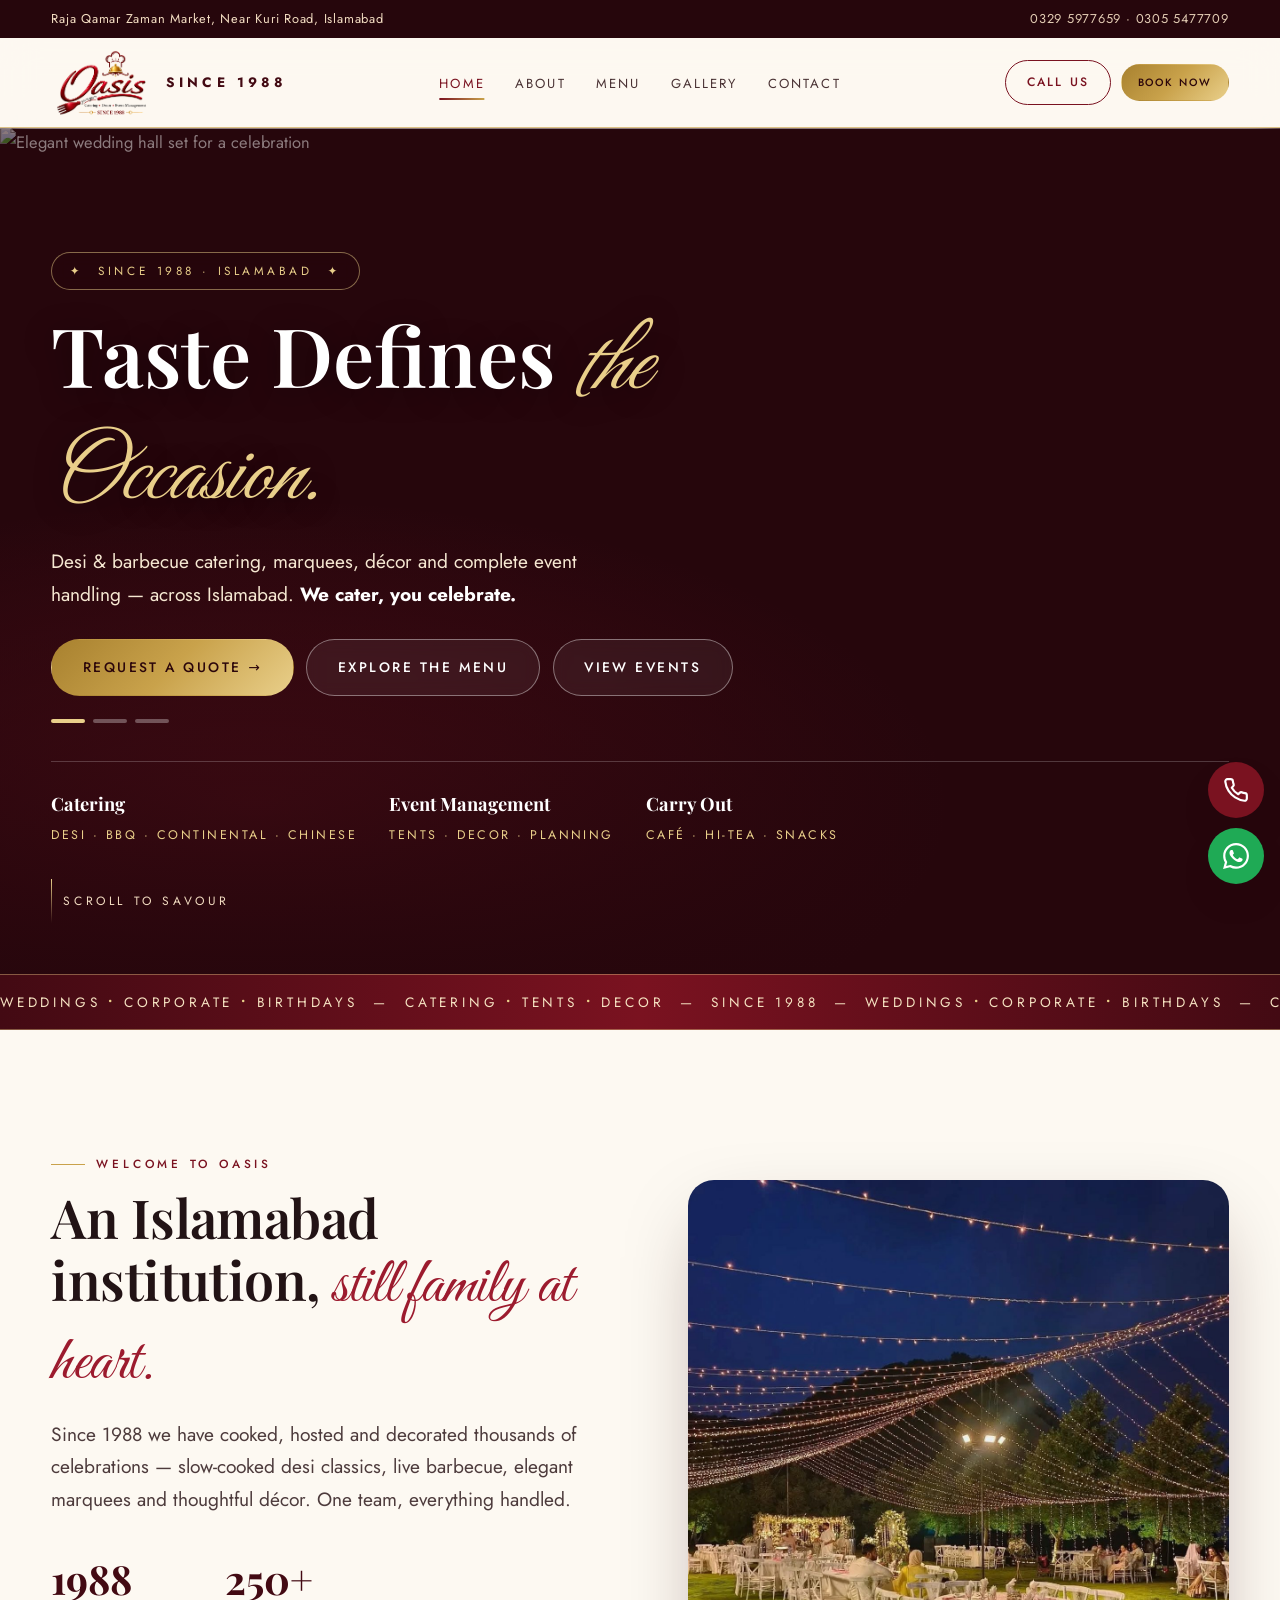
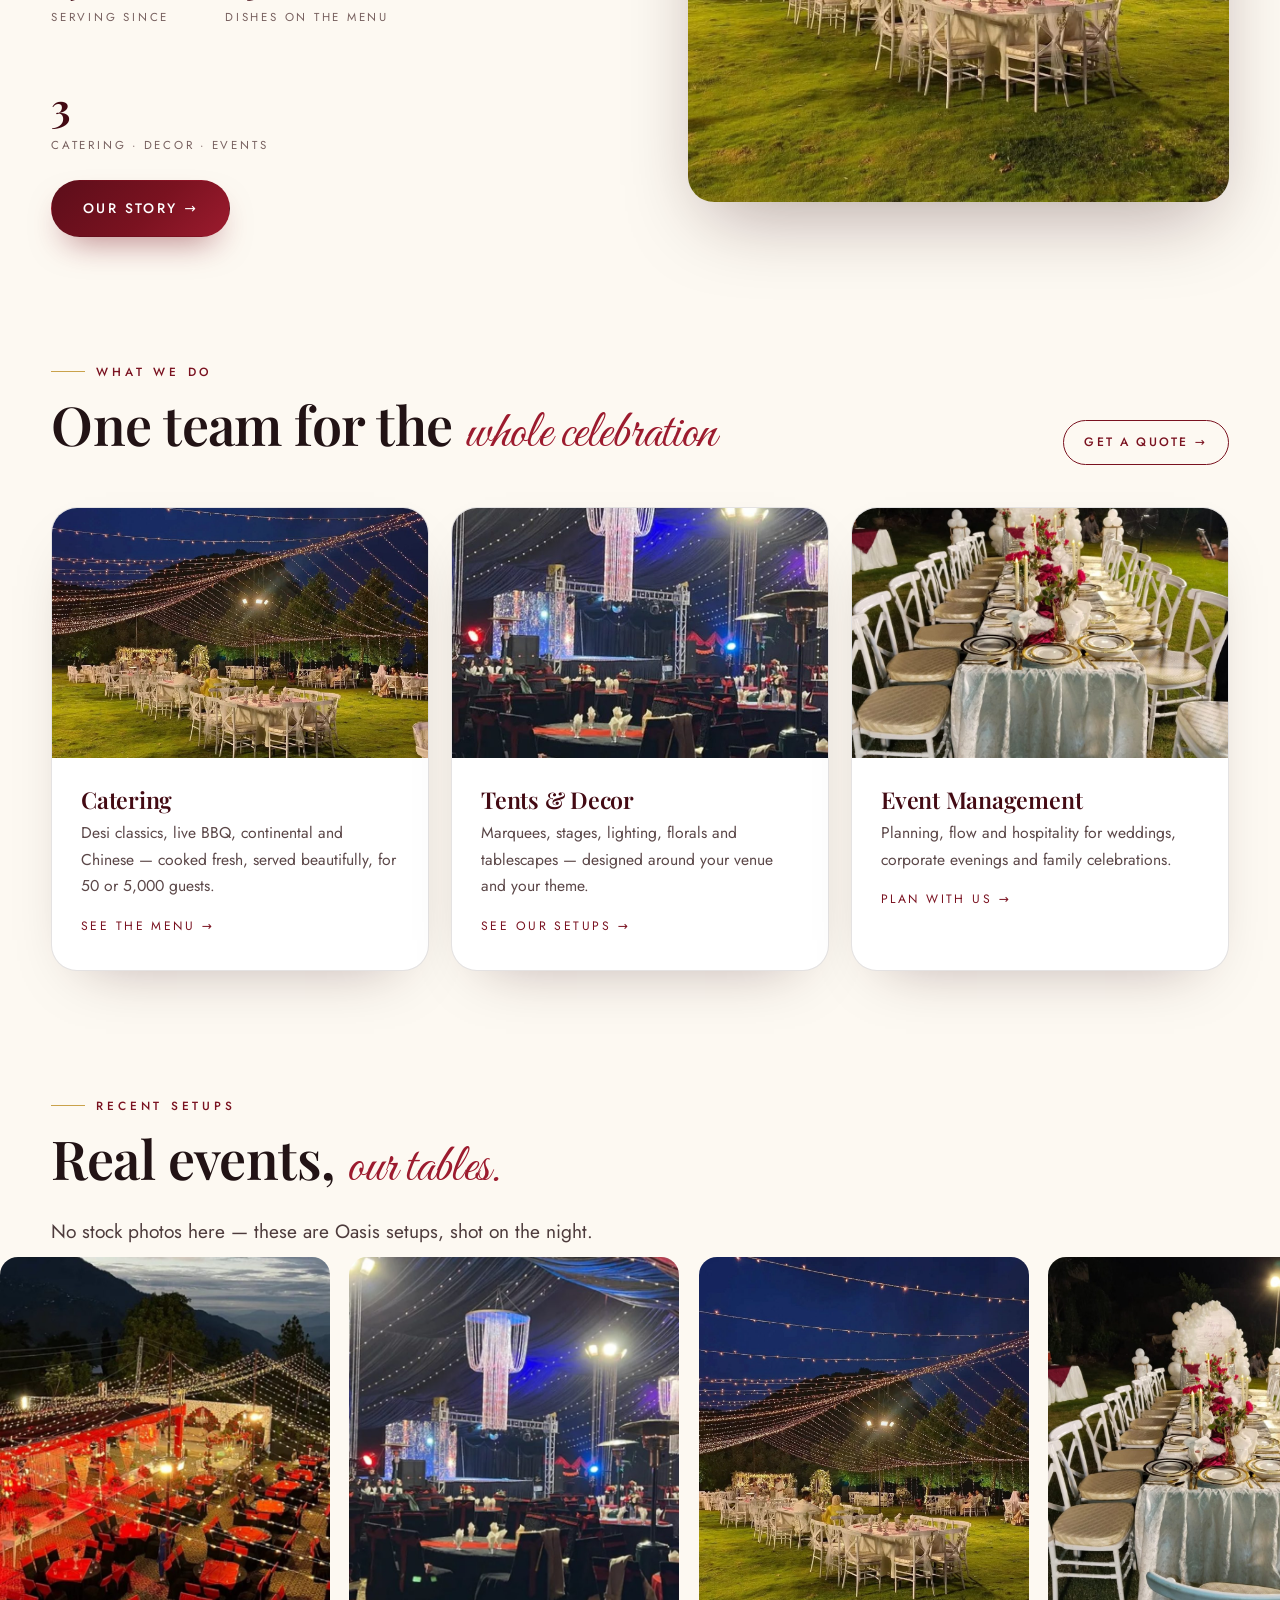
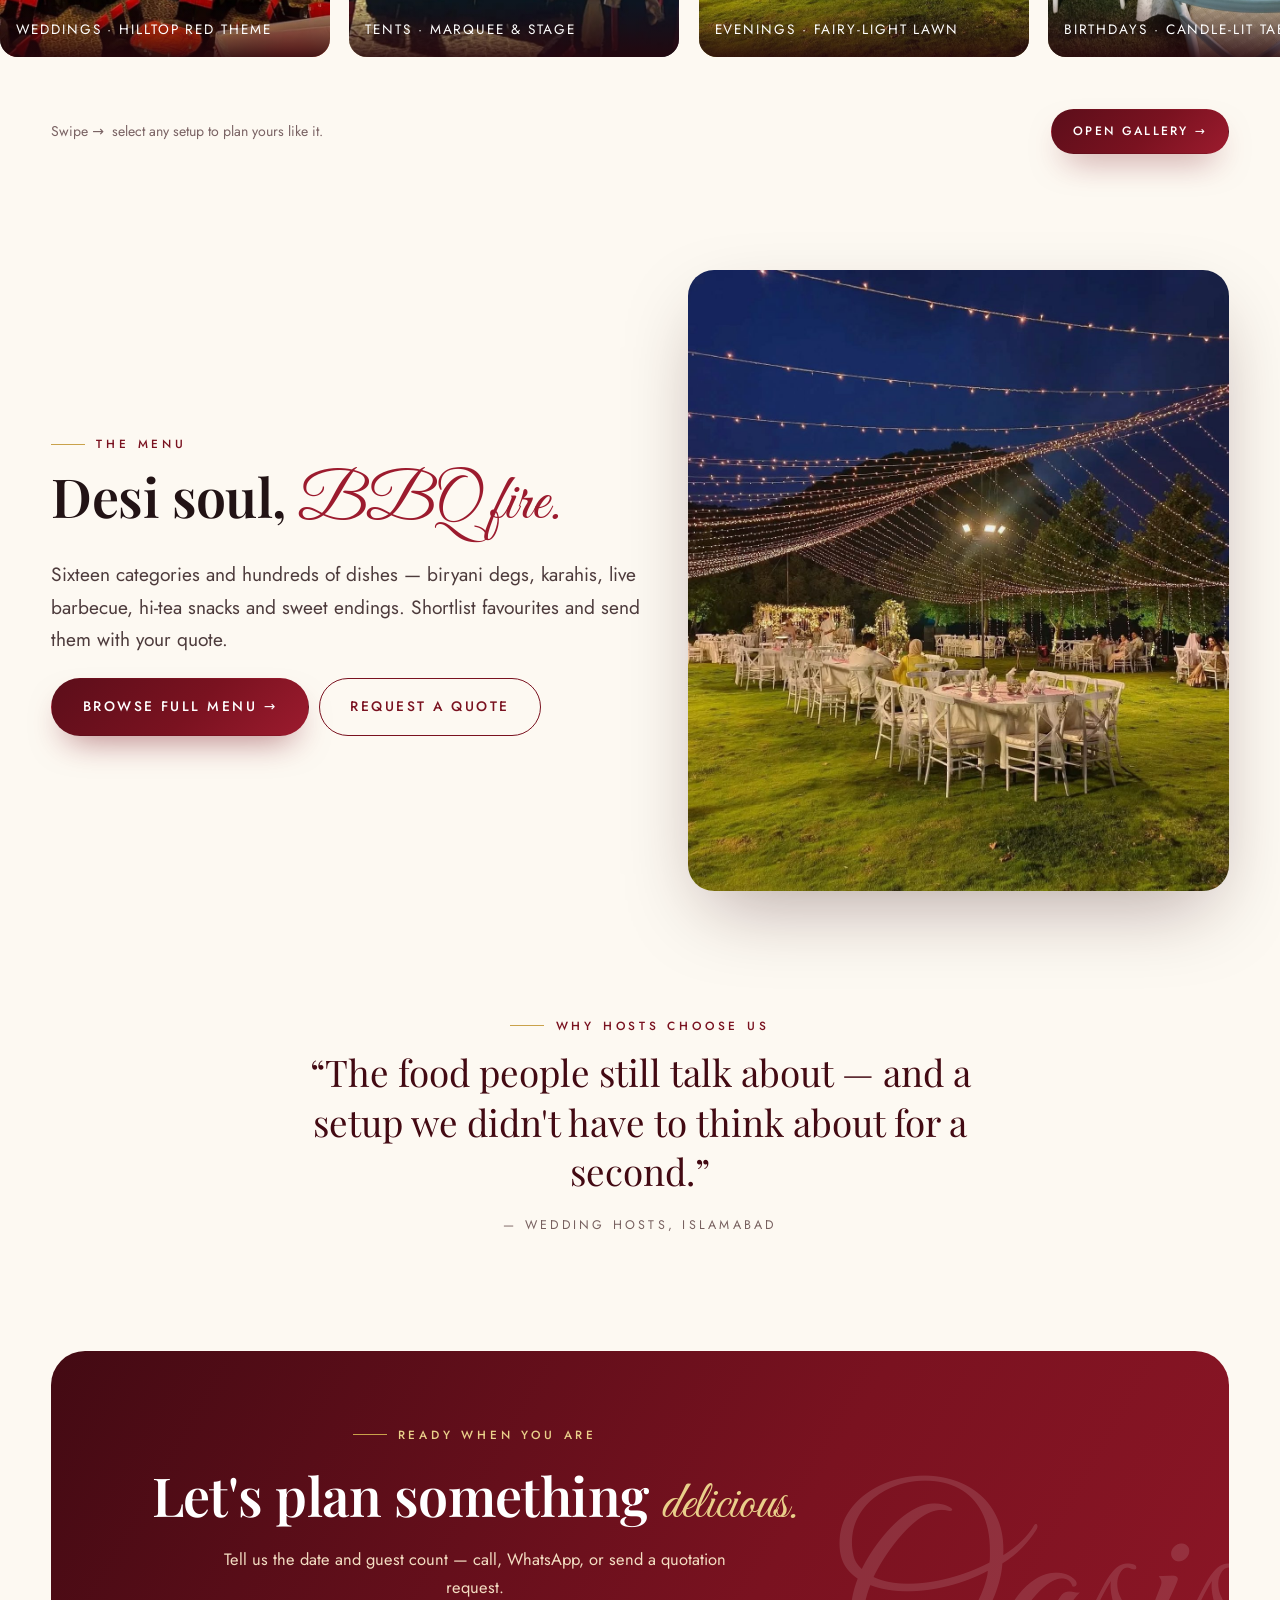
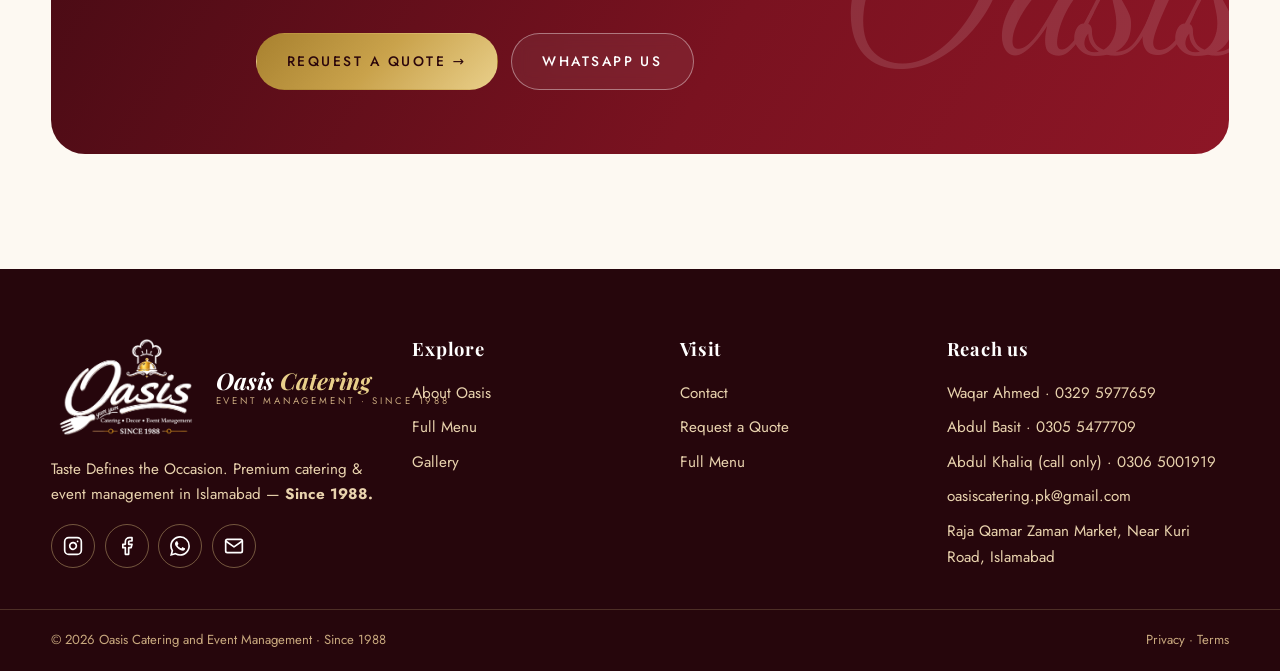
==== commit 9f7cd5fb: "Compact hero reveals marquee, image+video sitemap, v12 cache" ====
--- a/index.html
+++ b/index.html
@@ -6,7 +6,7 @@
 <meta name="description" content="Oasis Catering & Event Management, Islamabad since 1988. Desi & BBQ catering, marquees, décor and complete event handling for weddings and celebrations.">
 <link rel="preconnect" href="https://fonts.googleapis.com"><link rel="preconnect" href="https://fonts.gstatic.com" crossorigin>
 <link href="https://fonts.googleapis.com/css2?family=Playfair+Display:ital,wght@0,500;0,600;0,700;1,500;1,600&family=Jost:wght@300;400;500;600;700&family=Great+Vibes&display=swap" rel="stylesheet">
-<link rel="stylesheet" href="assets/css/style.css?v=11"><link rel="icon" href="assets/images/favicon.png" type="image/png"><link rel="canonical" href="https://oasiscaterer.com/"><meta name="theme-color" content="#26060c"><meta property="og:type" content="website"><meta property="og:site_name" content="Oasis Catering & Event Management"><meta property="og:title" content="Oasis Catering & Event Management — Islamabad Since 1988"><meta property="og:description" content="Desi & barbecue catering, marquees, décor and complete event handling across Islamabad since 1988. We cater, you celebrate."><meta property="og:url" content="https://oasiscaterer.com/"><meta property="og:image" content="https://oasiscaterer.com/assets/images/setups/fairy-lawn.jpg"><meta name="twitter:card" content="summary_large_image"><script type="application/ld+json">{"@context":"https://schema.org","@type":"FoodEstablishment","name":"Oasis Catering & Event Management","slogan":"Taste Defines the Occasion","foundingDate":"1988","telephone":"+923295977659","email":"oasiscatering.pk@gmail.com","url":"https://oasiscaterer.com/","address":{"@type":"PostalAddress","streetAddress":"Shop 3, Raja Qamar Zaman Market, Islamabad Expressway, Near Kuri Road","addressLocality":"Islamabad","postalCode":"44000","addressCountry":"PK"},"geo":{"@type":"GeoCoordinates","latitude":33.6409598,"longitude":73.0971826},"sameAs":["https://instagram.com/oasiscatering.pk","https://facebook.com/oasiscatering.pk"],"servesCuisine":["Pakistani","Barbecue","Chinese","Continental"],"priceRange":"RsRs"}</script>
+<link rel="stylesheet" href="assets/css/style.css?v=12"><link rel="icon" href="assets/images/favicon.png" type="image/png"><link rel="canonical" href="https://oasiscaterer.com/"><meta name="theme-color" content="#26060c"><meta property="og:type" content="website"><meta property="og:site_name" content="Oasis Catering & Event Management"><meta property="og:title" content="Oasis Catering & Event Management — Islamabad Since 1988"><meta property="og:description" content="Desi & barbecue catering, marquees, décor and complete event handling across Islamabad since 1988. We cater, you celebrate."><meta property="og:url" content="https://oasiscaterer.com/"><meta property="og:image" content="https://oasiscaterer.com/assets/images/setups/fairy-lawn.jpg"><meta name="twitter:card" content="summary_large_image"><script type="application/ld+json">{"@context":"https://schema.org","@type":"FoodEstablishment","name":"Oasis Catering & Event Management","slogan":"Taste Defines the Occasion","foundingDate":"1988","telephone":"+923295977659","email":"oasiscatering.pk@gmail.com","url":"https://oasiscaterer.com/","address":{"@type":"PostalAddress","streetAddress":"Shop 3, Raja Qamar Zaman Market, Islamabad Expressway, Near Kuri Road","addressLocality":"Islamabad","postalCode":"44000","addressCountry":"PK"},"geo":{"@type":"GeoCoordinates","latitude":33.6409598,"longitude":73.0971826},"sameAs":["https://instagram.com/oasiscatering.pk","https://facebook.com/oasiscatering.pk"],"servesCuisine":["Pakistani","Barbecue","Chinese","Continental"],"priceRange":"RsRs"}</script>
 </head>
 <body class="on-hero">
 <div class="topbar"><div class="wrap"><span>Raja Qamar Zaman Market, Near Kuri Road, Islamabad</span><span><a href="tel:+923295977659">0329 5977659</a> · <a href="tel:+923055477709">0305 5477709</a></span></div></div>
@@ -137,6 +137,6 @@
 <div><h4>Reach us</h4><ul><li>Waqar Ahmed · <a href="tel:+923295977659">0329 5977659</a></li><li>Abdul Basit · <a href="tel:+923055477709">0305 5477709</a></li><li>Abdul Khaliq (call only) · <a href="tel:+923065001919">0306 5001919</a></li><li><a href="mailto:oasiscatering.pk@gmail.com">oasiscatering.pk@gmail.com</a></li><li>Raja Qamar Zaman Market, Near Kuri Road, Islamabad</li></ul></div>
 </div><div class="foot-bottom"><div class="wrap" style="display:flex;justify-content:space-between;gap:1rem;flex-wrap:wrap"><span>© <span id="year">2026</span> Oasis Catering and Event Management · Since 1988</span><span><a href="privacy.html">Privacy</a> · <a href="terms.html">Terms</a></span></div></div></footer>
 <div class="fab-stack"><a class="fab top" id="fabTop" href="#top" style="display:none">↑</a><a class="fab call" href="tel:+923295977659" aria-label="Call"><img src="assets/images/icons/phone-white.svg" alt="Call"></a><a class="fab wa" href="https://wa.me/923295977659?text=Assalam-o-Alaikum%20Oasis!" target="_blank" rel="noopener" aria-label="WhatsApp"><img src="assets/images/icons/whatsapp-white.svg" alt="WhatsApp"></a></div>
-<script src="assets/js/main.js?v=11"></script>
+<script src="assets/js/main.js?v=12"></script>
 </body>
 </html>
--- a/assets/css/style.css
+++ b/assets/css/style.css
@@ -493,9 +493,9 @@
   .hero-slides img{object-position:center 30%}
   .hero::after{background:linear-gradient(180deg,rgba(38,6,12,.72) 0%,rgba(38,6,12,.5) 45%,rgba(38,6,12,.94) 100%)}
   .hero-badge{font-size:.62rem;letter-spacing:.2em;padding:.45rem .9rem}
-  .hero h1{font-size:1.7rem;margin:.6rem 0 .5rem}
-  .hero-sub{font-size:.88rem}
-  .hero-actions{margin-top:.9rem;gap:.55rem;flex-direction:row}
+  .hero h1{font-size:1.6rem;margin:.6rem 0 .5rem}
+  .hero-sub{font-size:.85rem}
+  .hero-actions{margin-top:.8rem;gap:.5rem;flex-direction:row}
   .hero-meta{flex-direction:row;gap:0;margin-top:1rem;padding-top:.8rem}
   .hero-meta div{flex:1 1 0;text-align:center;padding:0 .25rem;min-width:0}
   .hero-meta div+div{border-left:1px solid rgba(255,255,255,.25)}
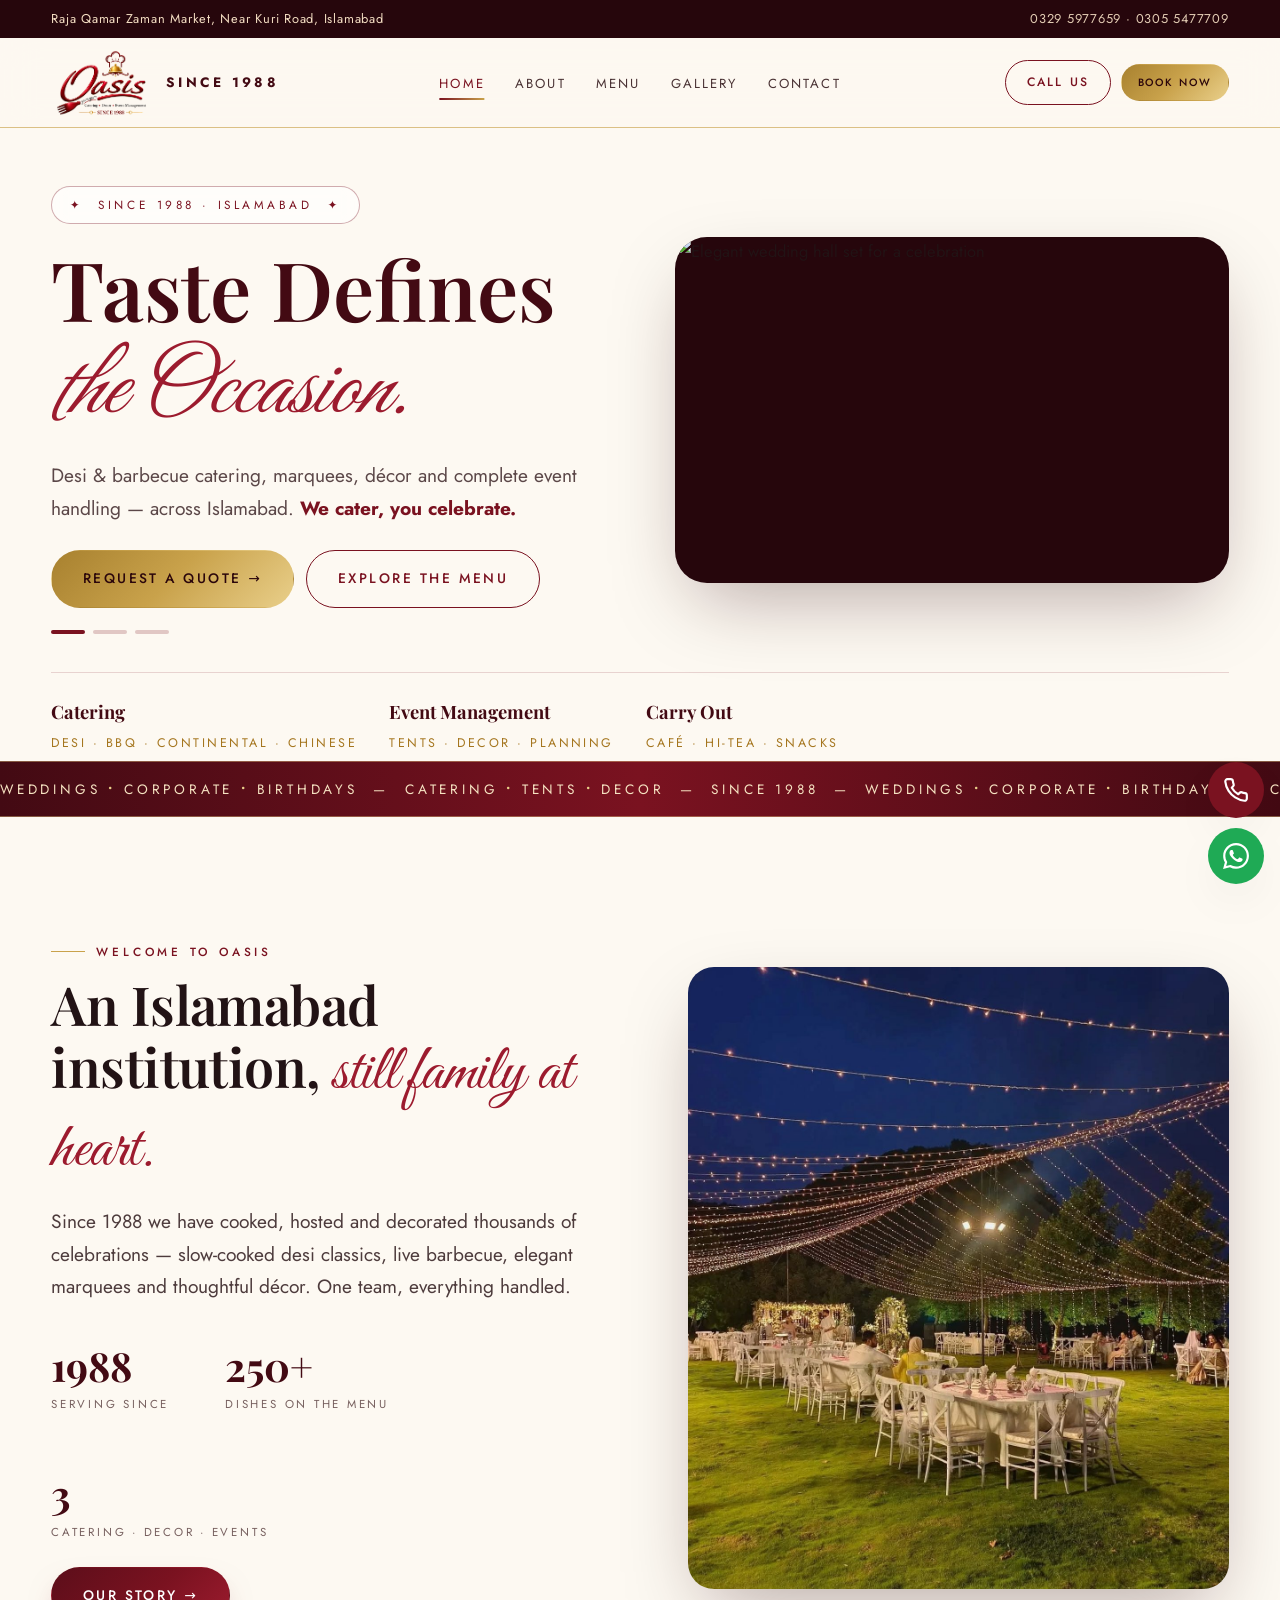
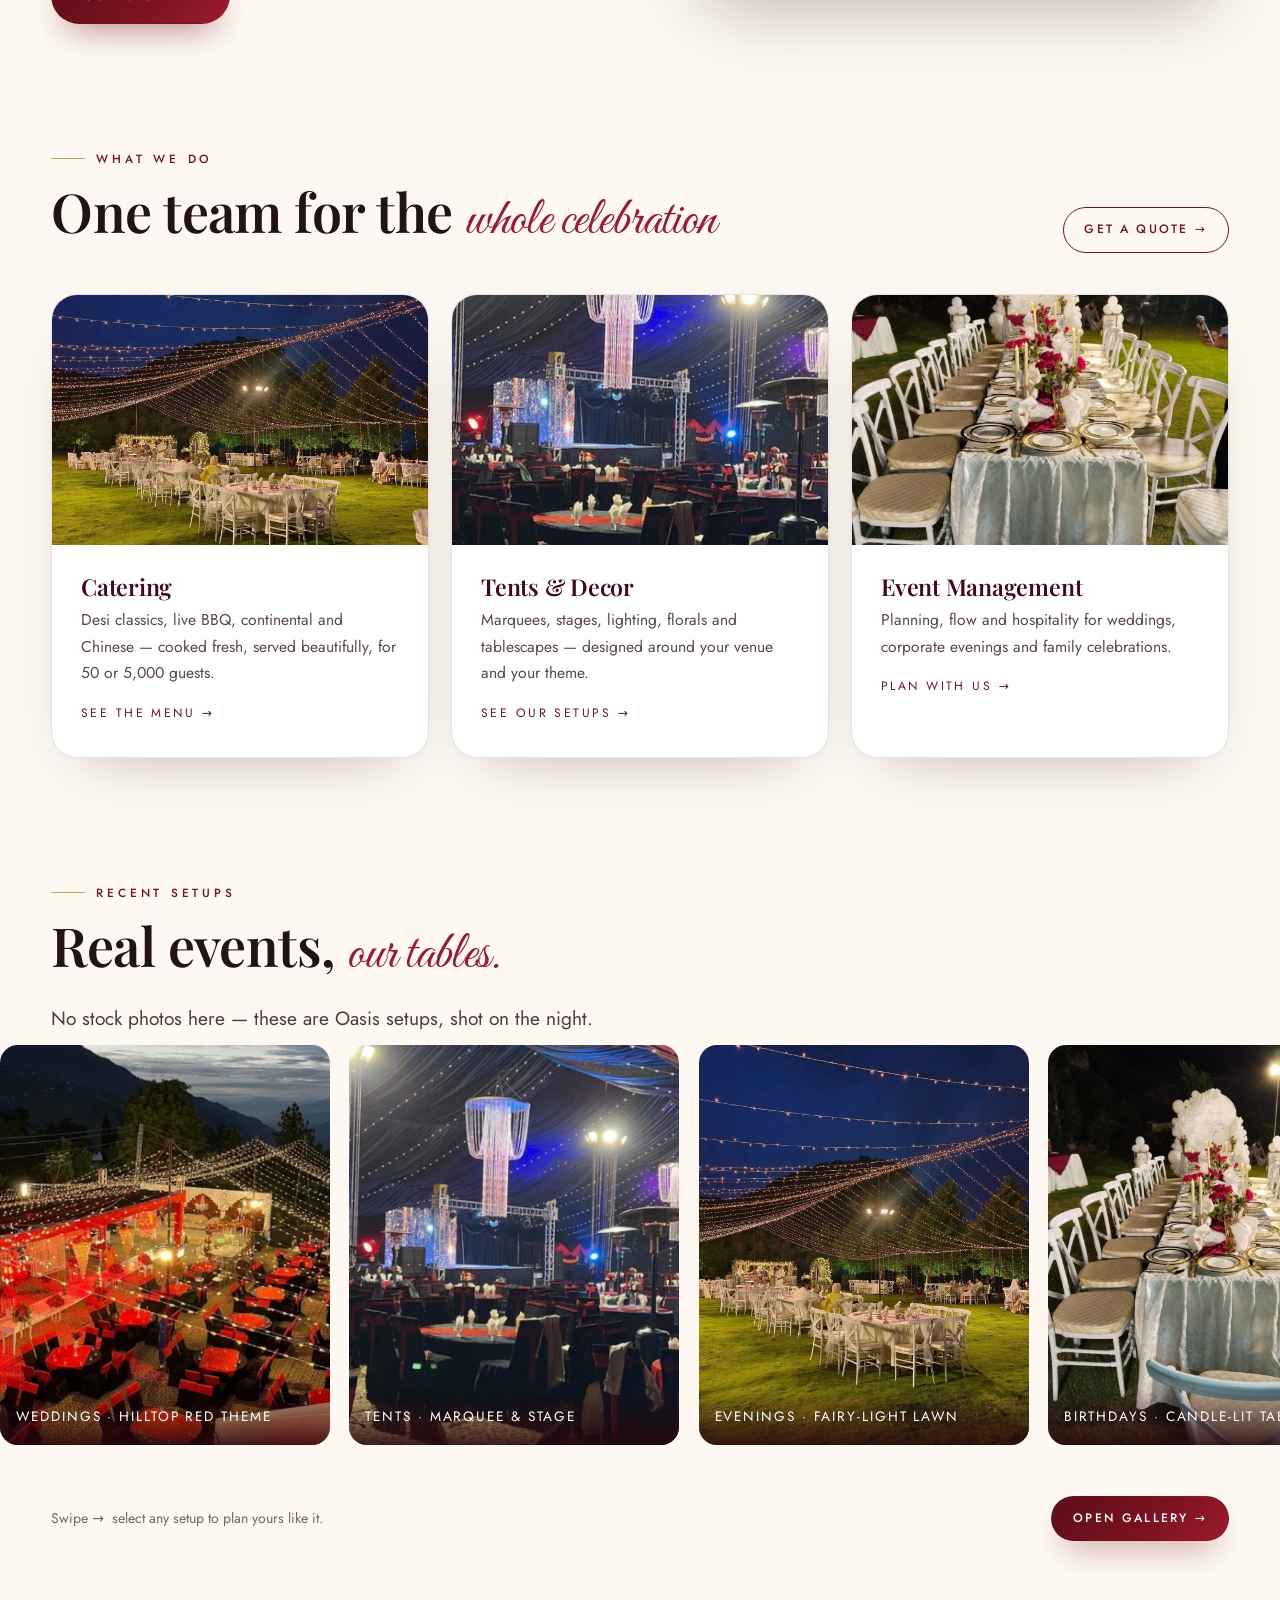
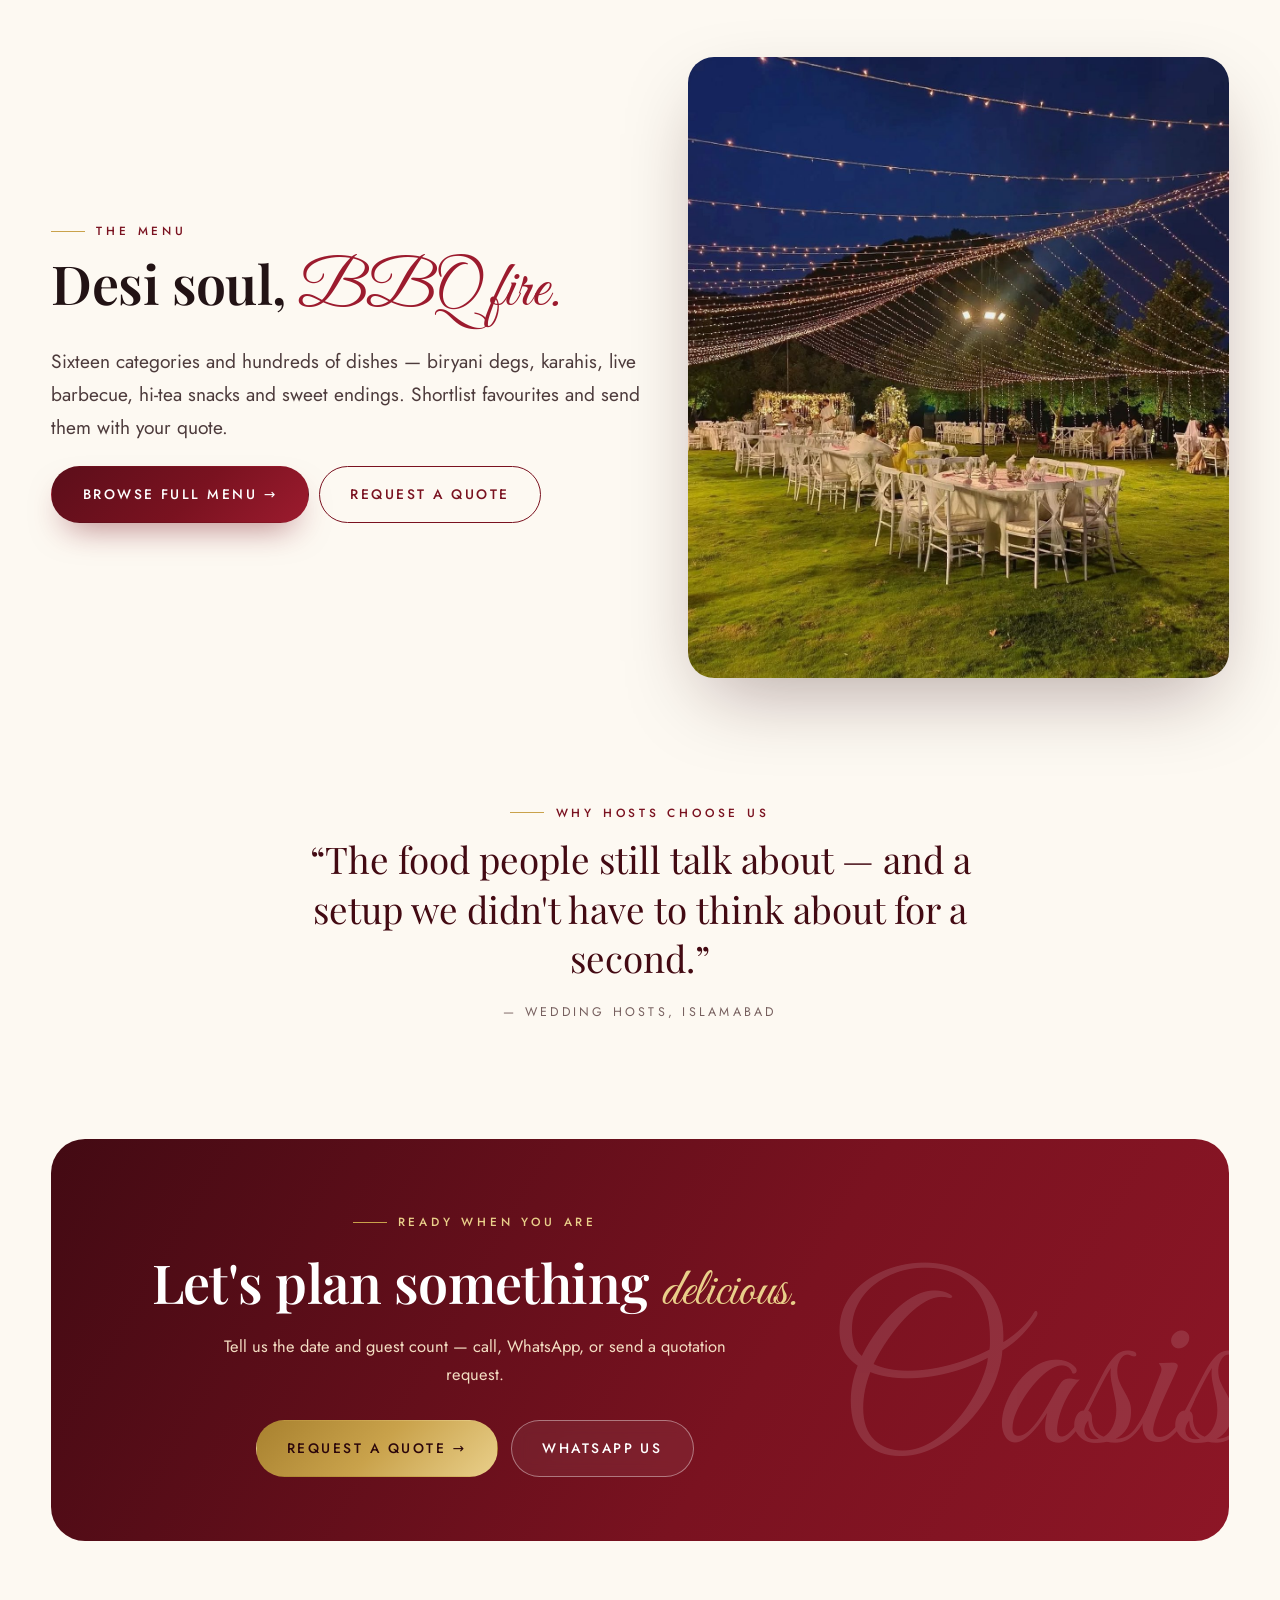
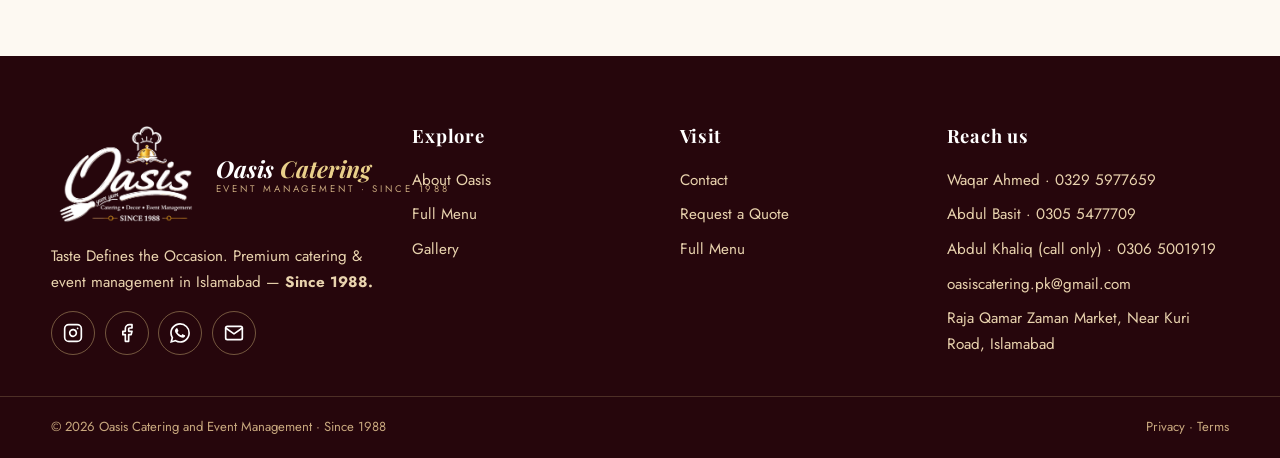
==== commit e37dba4e: "MAJOR: editorial hero, fluid header, verified real food, speed pass, v13" ====
--- a/index.html
+++ b/index.html
@@ -6,41 +6,43 @@
 <meta name="description" content="Oasis Catering & Event Management, Islamabad since 1988. Desi & BBQ catering, marquees, décor and complete event handling for weddings and celebrations.">
 <link rel="preconnect" href="https://fonts.googleapis.com"><link rel="preconnect" href="https://fonts.gstatic.com" crossorigin>
 <link href="https://fonts.googleapis.com/css2?family=Playfair+Display:ital,wght@0,500;0,600;0,700;1,500;1,600&family=Jost:wght@300;400;500;600;700&family=Great+Vibes&display=swap" rel="stylesheet">
-<link rel="stylesheet" href="assets/css/style.css?v=12"><link rel="icon" href="assets/images/favicon.png" type="image/png"><link rel="canonical" href="https://oasiscaterer.com/"><meta name="theme-color" content="#26060c"><meta property="og:type" content="website"><meta property="og:site_name" content="Oasis Catering & Event Management"><meta property="og:title" content="Oasis Catering & Event Management — Islamabad Since 1988"><meta property="og:description" content="Desi & barbecue catering, marquees, décor and complete event handling across Islamabad since 1988. We cater, you celebrate."><meta property="og:url" content="https://oasiscaterer.com/"><meta property="og:image" content="https://oasiscaterer.com/assets/images/setups/fairy-lawn.jpg"><meta name="twitter:card" content="summary_large_image"><script type="application/ld+json">{"@context":"https://schema.org","@type":"FoodEstablishment","name":"Oasis Catering & Event Management","slogan":"Taste Defines the Occasion","foundingDate":"1988","telephone":"+923295977659","email":"oasiscatering.pk@gmail.com","url":"https://oasiscaterer.com/","address":{"@type":"PostalAddress","streetAddress":"Shop 3, Raja Qamar Zaman Market, Islamabad Expressway, Near Kuri Road","addressLocality":"Islamabad","postalCode":"44000","addressCountry":"PK"},"geo":{"@type":"GeoCoordinates","latitude":33.6409598,"longitude":73.0971826},"sameAs":["https://instagram.com/oasiscatering.pk","https://facebook.com/oasiscatering.pk"],"servesCuisine":["Pakistani","Barbecue","Chinese","Continental"],"priceRange":"RsRs"}</script>
+<link rel="stylesheet" href="assets/css/style.css?v=13"><link rel="icon" href="assets/images/favicon.png" type="image/png"><link rel="canonical" href="https://oasiscaterer.com/"><meta name="theme-color" content="#26060c"><meta property="og:type" content="website"><meta property="og:site_name" content="Oasis Catering & Event Management"><meta property="og:title" content="Oasis Catering & Event Management — Islamabad Since 1988"><meta property="og:description" content="Desi & barbecue catering, marquees, décor and complete event handling across Islamabad since 1988. We cater, you celebrate."><meta property="og:url" content="https://oasiscaterer.com/"><meta property="og:image" content="https://oasiscaterer.com/assets/images/setups/fairy-lawn.jpg"><meta name="twitter:card" content="summary_large_image"><script type="application/ld+json">{"@context":"https://schema.org","@type":"FoodEstablishment","name":"Oasis Catering & Event Management","slogan":"Taste Defines the Occasion","foundingDate":"1988","telephone":"+923295977659","email":"oasiscatering.pk@gmail.com","url":"https://oasiscaterer.com/","address":{"@type":"PostalAddress","streetAddress":"Shop 3, Raja Qamar Zaman Market, Islamabad Expressway, Near Kuri Road","addressLocality":"Islamabad","postalCode":"44000","addressCountry":"PK"},"geo":{"@type":"GeoCoordinates","latitude":33.6409598,"longitude":73.0971826},"sameAs":["https://instagram.com/oasiscatering.pk","https://facebook.com/oasiscatering.pk"],"servesCuisine":["Pakistani","Barbecue","Chinese","Continental"],"priceRange":"RsRs"}</script>
 </head>
 <body class="on-hero">
 <div class="topbar"><div class="wrap"><span>Raja Qamar Zaman Market, Near Kuri Road, Islamabad</span><span><a href="tel:+923295977659">0329 5977659</a> · <a href="tel:+923055477709">0305 5477709</a></span></div></div>
 <header class="site-header"><div class="wrap nav">
-<a class="brand" href="index.html"><img class="brand-logo" src="assets/images/logo-header.png" alt="Oasis — Catering, Decor and Event Management since 1988" onerror="this.onerror=null;this.src='assets/images/logo.svg'"><span class="brand-since">Since 1988</span></a>
+<a class="brand" href="index.html"><img decoding="async" class="brand-logo" src="assets/images/logo-header.png" alt="Oasis — Catering, Decor and Event Management since 1988" onerror="this.onerror=null;this.src='assets/images/logo.svg'"><span class="brand-since">Since 1988</span></a>
 <nav><ul class="nav-links"><li><a href="index.html">Home</a></li><li><a href="about.html">About</a></li><li><a href="menu.html">Menu</a></li><li><a href="gallery.html">Gallery</a></li><li><a href="contact.html">Contact</a></li></ul></nav>
-<div class="nav-cta"><a class="nav-tel" href="tel:+923295977659"><img src="assets/images/icons/phone-maroon.svg" alt="">0329 5977659</a><a class="btn btn-outline btn-sm" href="contact.html">Call Us</a><a class="btn btn-gold btn-sm nav-book" href="contact.html#quote">Book&nbsp;Now</a><button class="burger" data-open-drawer aria-label="Open menu"><span></span><span></span><span></span></button></div>
+<div class="nav-cta"><a class="nav-tel" href="tel:+923295977659"><img decoding="async" src="assets/images/icons/phone-maroon.svg" alt="">0329 5977659</a><a class="btn btn-outline btn-sm" href="contact.html">Call Us</a><a class="btn btn-gold btn-sm nav-book" href="contact.html#quote">Book&nbsp;Now</a><button class="burger" data-open-drawer aria-label="Open menu"><span></span><span></span><span></span></button></div>
 </div></header>
-<div class="drawer" id="drawer"><div class="drawer-veil" data-close-drawer></div><div class="drawer-panel"><div style="display:flex;align-items:center;justify-content:space-between;gap:1rem;margin-bottom:.6rem"><img class="brand-logo" src="assets/images/logo-oasis.png" alt="Oasis logo" style="height:52px;width:auto;max-width:190px" onerror="this.style.display='none'"><button class="drawer-close" data-close-drawer>Close ✕</button></div><div style="clear:both"></div><a class="dlink" href="index.html">Home</a><a class="dlink" href="about.html">About</a><a class="dlink" href="menu.html">Menu</a><a class="dlink" href="gallery.html">Gallery</a><a class="dlink" href="contact.html">Contact</a><a class="btn btn-solid" style="margin-top:1.2rem;width:100%;justify-content:center" href="contact.html#quote">Book&nbsp;Now</a><p style="margin-top:1.2rem;color:#77605f;font-size:.9rem">Waqar Ahmed · <a href="tel:+923295977659" style="color:var(--maroon)">0329 5977659</a><br>oasiscatering.pk@gmail.com</p></div></div>
+<div class="drawer" id="drawer"><div class="drawer-veil" data-close-drawer></div><div class="drawer-panel"><div style="display:flex;align-items:center;justify-content:space-between;gap:1rem;margin-bottom:.6rem"><img decoding="async" class="brand-logo" src="assets/images/logo-oasis.png" alt="Oasis logo" style="height:52px;width:auto;max-width:190px" onerror="this.style.display='none'"><button class="drawer-close" data-close-drawer>Close ✕</button></div><div style="clear:both"></div><a class="dlink" href="index.html">Home</a><a class="dlink" href="about.html">About</a><a class="dlink" href="menu.html">Menu</a><a class="dlink" href="gallery.html">Gallery</a><a class="dlink" href="contact.html">Contact</a><a class="btn btn-solid" style="margin-top:1.2rem;width:100%;justify-content:center" href="contact.html#quote">Book&nbsp;Now</a><p style="margin-top:1.2rem;color:#77605f;font-size:.9rem">Waqar Ahmed · <a href="tel:+923295977659" style="color:var(--maroon)">0329 5977659</a><br>oasiscatering.pk@gmail.com</p></div></div>
 
 <main>
 <!-- ============ HERO ============ -->
-<section class="hero">
-  <div class="hero-slides">
-    <img src="https://images.unsplash.com/photo-1519167758481-83f550bb49b3?q=80&w=1800&auto=format&fit=crop" alt="Elegant wedding hall set for a celebration">
-    <img src="https://images.unsplash.com/photo-1555939594-58d7cb561ad1?q=80&w=1800&auto=format&fit=crop" alt="Barbecue skewers over live fire" loading="lazy">
-    <img src="https://images.unsplash.com/photo-1414235077428-338989a2e8c0?q=80&w=1800&auto=format&fit=crop" alt="Fine dining plated dish in warm light" loading="lazy">
+<section class="hero hero-ed">
+  <div class="wrap hero-grid">
+    <div class="hero-copy">
+      <span class="hero-badge">✦ &nbsp;Since 1988 · Islamabad&nbsp; ✦</span>
+      <h1 class="display">Taste Defines <em>the Occasion.</em></h1>
+      <p class="hero-sub">Desi & barbecue catering, marquees, décor and complete event handling — across Islamabad. <strong>We cater, you celebrate.</strong></p>
+      <div class="hero-actions">
+        <a class="btn btn-gold" href="contact.html#quote">Request a Quote →</a>
+        <a class="btn btn-outline" href="menu.html">Explore the Menu</a>
+      </div>
+      <div class="hero-dots" id="heroDots"></div>
+    </div>
+    <div class="hero-media">
+      <div class="hero-slides">
+        <img decoding="async" src="https://images.unsplash.com/photo-1519167758481-83f550bb49b3?q=80&w=1800&auto=format&fit=crop" fetchpriority="high" alt="Elegant wedding hall set for a celebration" fetchpriority="high">
+        <img decoding="async" src="https://images.unsplash.com/photo-1555939594-58d7cb561ad1?q=80&w=1800&auto=format&fit=crop" alt="Barbecue skewers over live fire">
+        <img decoding="async" src="https://images.unsplash.com/photo-1414235077428-338989a2e8c0?q=80&w=1800&auto=format&fit=crop" alt="Fine dining plated dish in warm light">
+      </div>
+    </div>
   </div>
-  <div class="wrap hero-inner">
-    <span class="hero-badge">✦ &nbsp;Since 1988 · Islamabad&nbsp; ✦</span>
-    <h1 class="display">Taste Defines <em>the Occasion.</em></h1>
-    <p class="hero-sub">Desi & barbecue catering, marquees, décor and complete event handling — across Islamabad. <strong style="color:#fff">We cater, you celebrate.</strong></p>
-    <div class="hero-actions">
-      <a class="btn btn-gold" href="contact.html#quote">Request a Quote →</a>
-      <a class="btn btn-ghost" href="menu.html">Explore the Menu</a>
-      <a class="btn btn-ghost" href="gallery.html">View Events</a>
-    </div>
-    <div class="hero-dots" id="heroDots"></div>
-    <div class="hero-meta">
-      <div><b>Catering</b><span>Desi · BBQ · Continental · Chinese</span></div>
-      <div><b>Event Management</b><span>Tents · Decor · Planning</span></div>
-      <div><b>Carry Out</b><span>Café · Hi-Tea · Snacks</span></div>
-    </div>
-    <div class="scroll-cue"><i></i> Scroll to savour</div>
+  <div class="wrap hero-meta">
+    <div><b>Catering</b><span>Desi · BBQ · Continental · Chinese</span></div>
+    <div><b>Event Management</b><span>Tents · Decor · Planning</span></div>
+    <div><b>Carry Out</b><span>Café · Hi-Tea · Snacks</span></div>
   </div>
 </section>
 
@@ -60,7 +62,7 @@
     <div class="mt"><a class="btn btn-solid" href="about.html">Our Story →</a></div>
   </div>
   <div class="split-media reveal reveal-d1">
-    <div class="frame"><img src="assets/images/setups/fairy-lawn.jpg" alt="Oasis fairy-light wedding setup on a green lawn at night" loading="lazy"></div>
+    <div class="frame"><img decoding="async" src="assets/images/setups/fairy-lawn.jpg" alt="Oasis fairy-light wedding setup on a green lawn at night" loading="lazy"></div>
   </div>
 </div></section>
 
@@ -71,9 +73,9 @@
     <a class="btn btn-outline btn-sm" href="contact.html#quote">Get a Quote →</a>
   </div>
   <div class="svc-grid">
-    <article class="svc reveal"><img src="https://images.unsplash.com/photo-1555939594-58d7cb561ad1?q=80&w=1000&auto=format&fit=crop" alt="Live barbecue skewers over fire" loading="lazy" onerror="this.onerror=null;this.src='assets/images/setups/fairy-lawn.jpg'"><div><h3>Catering</h3><p>Desi classics, live BBQ, continental and Chinese — cooked fresh, served beautifully, for 50 or 5,000 guests.</p><a class="more" href="menu.html">See the menu →</a></div></article>
-    <article class="svc reveal reveal-d1"><img src="assets/images/setups/marquee.jpg" alt="Oasis marquee interior with chandelier and stage" loading="lazy"><div><h3>Tents & Decor</h3><p>Marquees, stages, lighting, florals and tablescapes — designed around your venue and your theme.</p><a class="more" href="gallery.html">See our setups →</a></div></article>
-    <article class="svc reveal reveal-d2"><img src="assets/images/setups/birthday.jpg" alt="Oasis birthday table styling with candles and florals" loading="lazy"><div><h3>Event Management</h3><p>Planning, flow and hospitality for weddings, corporate evenings and family celebrations.</p><a class="more" href="contact.html#quote">Plan with us →</a></div></article>
+    <article class="svc reveal"><img decoding="async" src="https://images.unsplash.com/photo-1555939594-58d7cb561ad1?q=80&w=1000&auto=format&fit=crop" alt="Live barbecue skewers over fire" loading="lazy" onerror="this.onerror=null;this.src='assets/images/setups/fairy-lawn.jpg'"><div><h3>Catering</h3><p>Desi classics, live BBQ, continental and Chinese — cooked fresh, served beautifully, for 50 or 5,000 guests.</p><a class="more" href="menu.html">See the menu →</a></div></article>
+    <article class="svc reveal reveal-d1"><img decoding="async" src="assets/images/setups/marquee.jpg" alt="Oasis marquee interior with chandelier and stage" loading="lazy"><div><h3>Tents & Decor</h3><p>Marquees, stages, lighting, florals and tablescapes — designed around your venue and your theme.</p><a class="more" href="gallery.html">See our setups →</a></div></article>
+    <article class="svc reveal reveal-d2"><img decoding="async" src="assets/images/setups/birthday.jpg" alt="Oasis birthday table styling with candles and florals" loading="lazy"><div><h3>Event Management</h3><p>Planning, flow and hospitality for weddings, corporate evenings and family celebrations.</p><a class="more" href="contact.html#quote">Plan with us →</a></div></article>
   </div>
 </div></section>
 
@@ -83,13 +85,13 @@
   <p class="lede">No stock photos here — these are Oasis setups, shot on the night.</p></div>
 </div>
 <div class="wrap"><div class="rail">
-  <figure class="g-item reveal"><img src="assets/images/setups/wedding-hills.jpg" alt="Oasis hilltop wedding with red theme and fairy lights" loading="lazy"><figcaption>Weddings · Hilltop red theme</figcaption></figure>
-  <figure class="g-item reveal"><img src="assets/images/setups/marquee.jpg" alt="Oasis marquee with chandelier and stage" loading="lazy"><figcaption>Tents · Marquee & stage</figcaption></figure>
-  <figure class="g-item reveal"><img src="assets/images/setups/fairy-lawn.jpg" alt="Oasis lawn event under fairy lights" loading="lazy"><figcaption>Evenings · Fairy-light lawn</figcaption></figure>
-  <figure class="g-item reveal"><img src="assets/images/setups/birthday.jpg" alt="Oasis birthday dinner styling" loading="lazy"><figcaption>Birthdays · Candle-lit table</figcaption></figure>
-  <figure class="g-item reveal"><img src="assets/images/setups/rooftop.jpg" alt="Oasis rooftop setup with stage" loading="lazy"><figcaption>Corporate · Rooftop stage</figcaption></figure>
-  <figure class="g-item reveal"><img src="assets/images/setups/umbrellas.jpg" alt="Oasis umbrella dining setup at night" loading="lazy"><figcaption>Outdoor · Umbrella dining</figcaption></figure>
-  <figure class="g-item reveal"><img src="assets/images/setups/table-red.jpg" alt="Oasis black and red table styling" loading="lazy"><figcaption>Decor · Black & red table</figcaption></figure>
+  <figure class="g-item reveal"><img decoding="async" src="assets/images/setups/wedding-hills.jpg" alt="Oasis hilltop wedding with red theme and fairy lights" loading="lazy"><figcaption>Weddings · Hilltop red theme</figcaption></figure>
+  <figure class="g-item reveal"><img decoding="async" src="assets/images/setups/marquee.jpg" alt="Oasis marquee with chandelier and stage" loading="lazy"><figcaption>Tents · Marquee & stage</figcaption></figure>
+  <figure class="g-item reveal"><img decoding="async" src="assets/images/setups/fairy-lawn.jpg" alt="Oasis lawn event under fairy lights" loading="lazy"><figcaption>Evenings · Fairy-light lawn</figcaption></figure>
+  <figure class="g-item reveal"><img decoding="async" src="assets/images/setups/birthday.jpg" alt="Oasis birthday dinner styling" loading="lazy"><figcaption>Birthdays · Candle-lit table</figcaption></figure>
+  <figure class="g-item reveal"><img decoding="async" src="assets/images/setups/rooftop.jpg" alt="Oasis rooftop setup with stage" loading="lazy"><figcaption>Corporate · Rooftop stage</figcaption></figure>
+  <figure class="g-item reveal"><img decoding="async" src="assets/images/setups/umbrellas.jpg" alt="Oasis umbrella dining setup at night" loading="lazy"><figcaption>Outdoor · Umbrella dining</figcaption></figure>
+  <figure class="g-item reveal"><img decoding="async" src="assets/images/setups/table-red.jpg" alt="Oasis black and red table styling" loading="lazy"><figcaption>Decor · Black & red table</figcaption></figure>
 </div>
 <div class="rail-note reveal"><p class="form-note" style="margin:0">Swipe → &nbsp;select any setup to plan yours like it.</p><a class="btn btn-solid btn-sm" href="gallery.html">Open Gallery →</a></div></div>
 </section>
@@ -103,7 +105,7 @@
     <div class="mt"><a class="btn btn-solid" href="menu.html">Browse Full Menu →</a> &nbsp;<a class="btn btn-outline" href="contact.html#quote">Request a Quote</a></div>
   </div>
   <div class="split-media reveal reveal-d1">
-    <div class="frame"><img src="https://images.unsplash.com/photo-1631452180519-c014fe946bc7?q=80&w=1000&auto=format&fit=crop" alt="Biryani handi" loading="lazy" onerror="this.onerror=null;this.src='assets/images/setups/fairy-lawn.jpg'"></div>
+    <div class="frame"><img src="https://images.unsplash.com/photo-1504674900247-0877df9cc836?q=80&w=1000&auto=format&fit=crop" alt="Grilled meats served with rice" loading="lazy" decoding="async" onerror="this.onerror=null;this.src='assets/images/setups/fairy-lawn.jpg'"></div>
   </div>
 </div></section>
 
@@ -131,12 +133,12 @@
 </main>
 
 <footer><div class="wrap foot-grid">
-<div><a class="brand" href="index.html"><img class="brand-logo" src="assets/images/logo-footer.png" alt="Oasis official logo" onerror="this.onerror=null;this.src='assets/images/logo.svg'"><span class="brand-text"><b>Oasis <span>Catering</span></b><small>Event Management · Since 1988</small></span></a><p style="margin-top:1rem;font-size:.95rem;max-width:38ch">Taste Defines the Occasion. Premium catering & event management in Islamabad — <strong>Since 1988.</strong></p><div class="social-row"><a href="https://instagram.com/oasiscatering.pk" target="_blank" rel="noopener" aria-label="Instagram"><img src="assets/images/icons/instagram-white.svg" alt="Instagram"></a><a href="https://facebook.com/oasiscatering.pk" target="_blank" rel="noopener" aria-label="Facebook"><img src="assets/images/icons/facebook-white.svg" alt="Facebook"></a><a href="https://wa.me/923295977659" target="_blank" rel="noopener" aria-label="WhatsApp"><img src="assets/images/icons/whatsapp-white.svg" alt="WhatsApp"></a><a href="mailto:oasiscatering.pk@gmail.com" aria-label="Email"><img src="assets/images/icons/email-white.svg" alt="Email"></a></div></div>
+<div><a class="brand" href="index.html"><img decoding="async" class="brand-logo" src="assets/images/logo-footer.png" alt="Oasis official logo" onerror="this.onerror=null;this.src='assets/images/logo.svg'"><span class="brand-text"><b>Oasis <span>Catering</span></b><small>Event Management · Since 1988</small></span></a><p style="margin-top:1rem;font-size:.95rem;max-width:38ch">Taste Defines the Occasion. Premium catering & event management in Islamabad — <strong>Since 1988.</strong></p><div class="social-row"><a href="https://instagram.com/oasiscatering.pk" target="_blank" rel="noopener" aria-label="Instagram"><img decoding="async" src="assets/images/icons/instagram-white.svg" alt="Instagram"></a><a href="https://facebook.com/oasiscatering.pk" target="_blank" rel="noopener" aria-label="Facebook"><img decoding="async" src="assets/images/icons/facebook-white.svg" alt="Facebook"></a><a href="https://wa.me/923295977659" target="_blank" rel="noopener" aria-label="WhatsApp"><img decoding="async" src="assets/images/icons/whatsapp-white.svg" alt="WhatsApp"></a><a href="mailto:oasiscatering.pk@gmail.com" aria-label="Email"><img decoding="async" src="assets/images/icons/email-white.svg" alt="Email"></a></div></div>
 <div><h4>Explore</h4><ul><li><a href="about.html">About Oasis</a></li><li><a href="menu.html">Full Menu</a></li><li><a href="gallery.html">Gallery</a></li></ul></div>
 <div><h4>Visit</h4><ul><li><a href="contact.html">Contact</a></li><li><a href="contact.html#quote">Request a Quote</a></li><li><a href="menu.html">Full Menu</a></li></ul></div>
 <div><h4>Reach us</h4><ul><li>Waqar Ahmed · <a href="tel:+923295977659">0329 5977659</a></li><li>Abdul Basit · <a href="tel:+923055477709">0305 5477709</a></li><li>Abdul Khaliq (call only) · <a href="tel:+923065001919">0306 5001919</a></li><li><a href="mailto:oasiscatering.pk@gmail.com">oasiscatering.pk@gmail.com</a></li><li>Raja Qamar Zaman Market, Near Kuri Road, Islamabad</li></ul></div>
 </div><div class="foot-bottom"><div class="wrap" style="display:flex;justify-content:space-between;gap:1rem;flex-wrap:wrap"><span>© <span id="year">2026</span> Oasis Catering and Event Management · Since 1988</span><span><a href="privacy.html">Privacy</a> · <a href="terms.html">Terms</a></span></div></div></footer>
-<div class="fab-stack"><a class="fab top" id="fabTop" href="#top" style="display:none">↑</a><a class="fab call" href="tel:+923295977659" aria-label="Call"><img src="assets/images/icons/phone-white.svg" alt="Call"></a><a class="fab wa" href="https://wa.me/923295977659?text=Assalam-o-Alaikum%20Oasis!" target="_blank" rel="noopener" aria-label="WhatsApp"><img src="assets/images/icons/whatsapp-white.svg" alt="WhatsApp"></a></div>
-<script src="assets/js/main.js?v=12"></script>
+<div class="fab-stack"><a class="fab top" id="fabTop" href="#top" style="display:none">↑</a><a class="fab call" href="tel:+923295977659" aria-label="Call"><img decoding="async" src="assets/images/icons/phone-white.svg" alt="Call"></a><a class="fab wa" href="https://wa.me/923295977659?text=Assalam-o-Alaikum%20Oasis!" target="_blank" rel="noopener" aria-label="WhatsApp"><img decoding="async" src="assets/images/icons/whatsapp-white.svg" alt="WhatsApp"></a></div>
+<script src="assets/js/main.js?v=13"></script>
 </body>
 </html>
--- a/assets/css/style.css
+++ b/assets/css/style.css
@@ -102,9 +102,9 @@
 }
 .brand{display:flex;align-items:center;gap:.9rem;flex:0 0 auto;min-width:0}
 .brand-logo{height:60px;width:auto;max-width:200px;flex:0 0 auto;border-radius:14px;object-fit:contain;object-position:center;background:#fff;padding:6px;box-shadow:0 0 0 2px #fff,0 0 0 4px var(--gold),0 14px 28px -14px rgba(43,6,12,.55)}
-header .brand-logo{background:transparent;padding:0;box-shadow:none;border-radius:0;height:72px;max-width:260px}
-.brand-since{font-size:.85rem;letter-spacing:.3em;text-transform:uppercase;color:var(--maroon-900);font-weight:700;white-space:nowrap}
-.nav-book{padding:.55rem 1rem;font-size:.66rem}
+header .brand-logo{background:transparent;padding:0;box-shadow:none;border-radius:0;height:clamp(52px,14vw,72px);max-width:clamp(150px,38vw,260px)}
+.brand-since{font-size:clamp(.6rem,2.8vw,.85rem);letter-spacing:.24em;text-transform:uppercase;color:var(--maroon-900);font-weight:700;white-space:nowrap}
+.nav-book{padding:.55rem 1rem;font-size:.66rem;white-space:nowrap;flex:0 0 auto}
 .brand-text{display:flex;flex-direction:column;line-height:1.25;min-width:0}
 .brand-text b{font-family:var(--font-display);font-style:italic;font-weight:700;font-size:1.45rem;color:var(--maroon-900);white-space:nowrap}
 .brand-text b span{color:#a5761f}
@@ -114,7 +114,7 @@
 footer .brand-text b span{color:var(--gold-2)}
 footer .brand-text small{color:#c8a87e}
 .nav{display:flex;align-items:center;justify-content:space-between;gap:1rem;padding:.55rem 0}
-@media(max-width:640px){.brand-logo{height:48px;max-width:160px}header .brand-logo{height:52px;max-width:170px}.brand-since{font-size:.66rem;letter-spacing:.24em}.brand-text b{font-size:1.15rem}.brand-text small{font-size:.5rem;letter-spacing:.22em}footer .brand-logo{width:130px}}
+@media(max-width:640px){.brand-logo{height:48px;max-width:160px}.brand-text b{font-size:1.15rem}.brand-text small{font-size:.5rem;letter-spacing:.22em}footer .brand-logo{width:130px}}
 .nav-links{display:flex;align-items:center;gap:1.35rem;list-style:none}
 .nav-links a{font-size:.82rem;letter-spacing:.16em;text-transform:uppercase;color:#4a3234;position:relative;padding:.4rem 0}
 .nav-links a::after{content:"";position:absolute;left:0;bottom:0;height:2px;width:0;background:linear-gradient(90deg,var(--maroon),var(--gold));transition:.3s}
@@ -476,8 +476,7 @@
   .brand{flex:1 1 auto;min-width:0}
   .nav-cta{gap:.5rem}
   .brand-logo{height:44px;max-width:150px;padding:4px}
-  header .brand-logo{height:66px;max-width:190px;padding:0}
-  .brand-since{font-size:.8rem;letter-spacing:.24em;text-shadow:0 1px 0 rgba(255,255,255,.65)}
+  .brand{gap:.6rem}
   .stats{gap:1rem}
   .stats div{flex:1 1 0;min-width:0}
   .stats div b{font-size:1.35rem}
@@ -583,3 +582,36 @@
   .rail .g-item{min-height:330px}
   .svc img{height:210px}
 }
+/* tiny phones: failsafe — compact, never merged */
+@media(max-width:380px){
+  .brand{gap:.45rem}
+  .nav-cta{gap:.4rem}
+  .brand-since{font-size:.56rem;letter-spacing:.16em}
+  .nav-cta a.nav-book{padding:.4rem .7rem;font-size:.58rem}
+  .burger{padding:.5rem .55rem}
+}
+/* ============================================================
+   Editorial hero — cream canvas, framed slideshow
+   ============================================================ */
+.hero-ed{background:var(--cream);color:var(--ink);isolation:isolate;min-height:0;display:block}
+.hero-ed::after{display:none}
+.hero-ed .hero-grid{display:grid;gap:2rem;align-items:center;padding:clamp(2rem,6vw,3.6rem) 0 clamp(1.6rem,4vw,2.4rem)}
+@media(min-width:960px){.hero-ed .hero-grid{grid-template-columns:1.02fr .98fr;gap:3rem}}
+.hero-ed .hero-badge{border-color:rgba(122,18,32,.35);color:var(--maroon);background:rgba(255,255,255,.6)}
+.hero-ed h1{color:var(--maroon-900);text-shadow:none}
+.hero-ed h1 em{color:var(--maroon-2)}
+.hero-ed .hero-sub{color:#5b4748}
+.hero-ed .hero-sub strong{color:var(--maroon)}
+.hero-ed .hero-actions{margin-top:1.6rem}
+.hero-ed .hero-media{position:relative;border-radius:calc(var(--r-lg) + 6px);overflow:hidden;box-shadow:var(--shadow-lg);aspect-ratio:16/10;background:var(--maroon-950);isolation:isolate}
+.hero-ed .hero-slides{position:absolute;inset:0}
+.hero-ed .hero-dots button{background:rgba(122,18,32,.22)}
+.hero-ed .hero-dots button.on{background:var(--maroon)}
+.hero-ed .hero-meta{border-top:1px solid var(--line);margin-top:0;padding:1.4rem 0 .4rem}
+.hero-ed .hero-meta div b{color:var(--maroon-900)}
+.hero-ed .hero-meta div span{color:#a5761f}
+.hero-ed .hero-meta div+div{border-color:var(--line)}
+@media(max-width:560px){
+  .hero-ed .hero-grid{padding:1.6rem 0 0;gap:1.4rem}
+  .hero-ed .hero-meta{margin-top:1.4rem}
+}
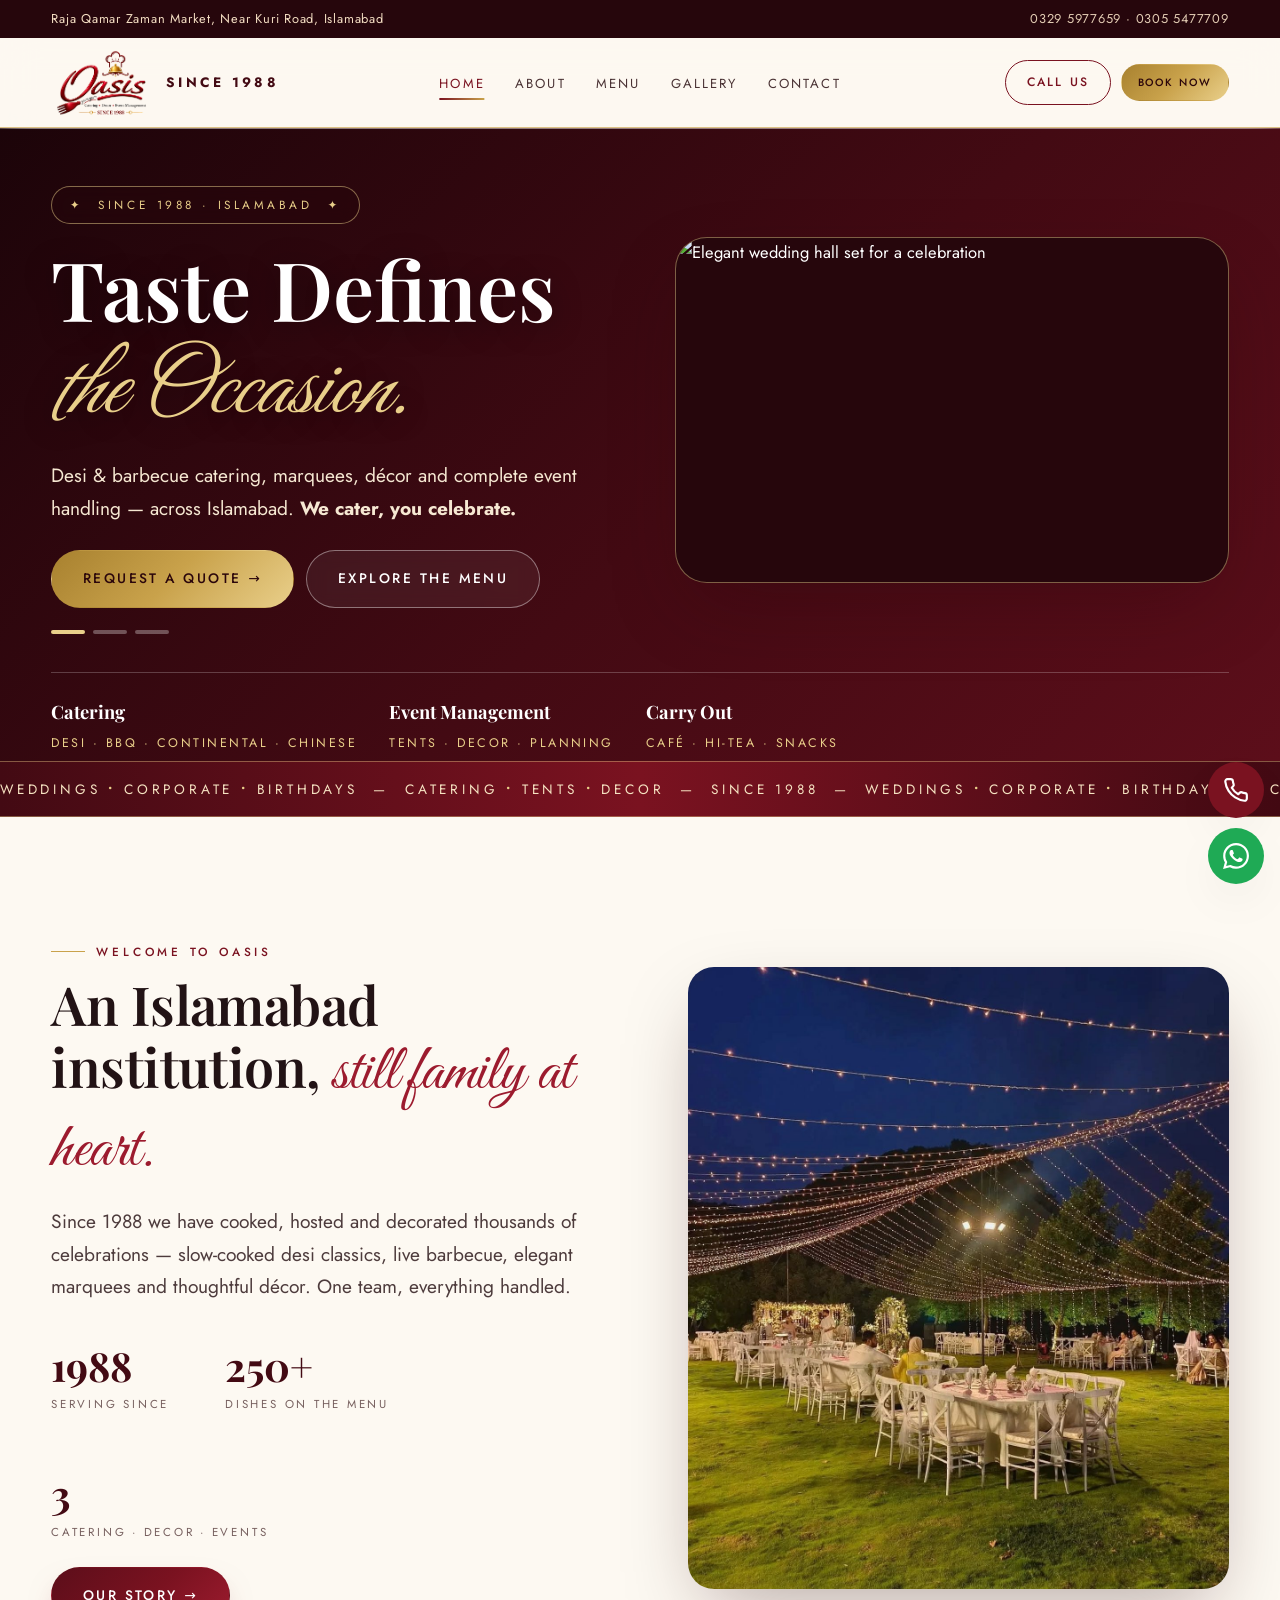
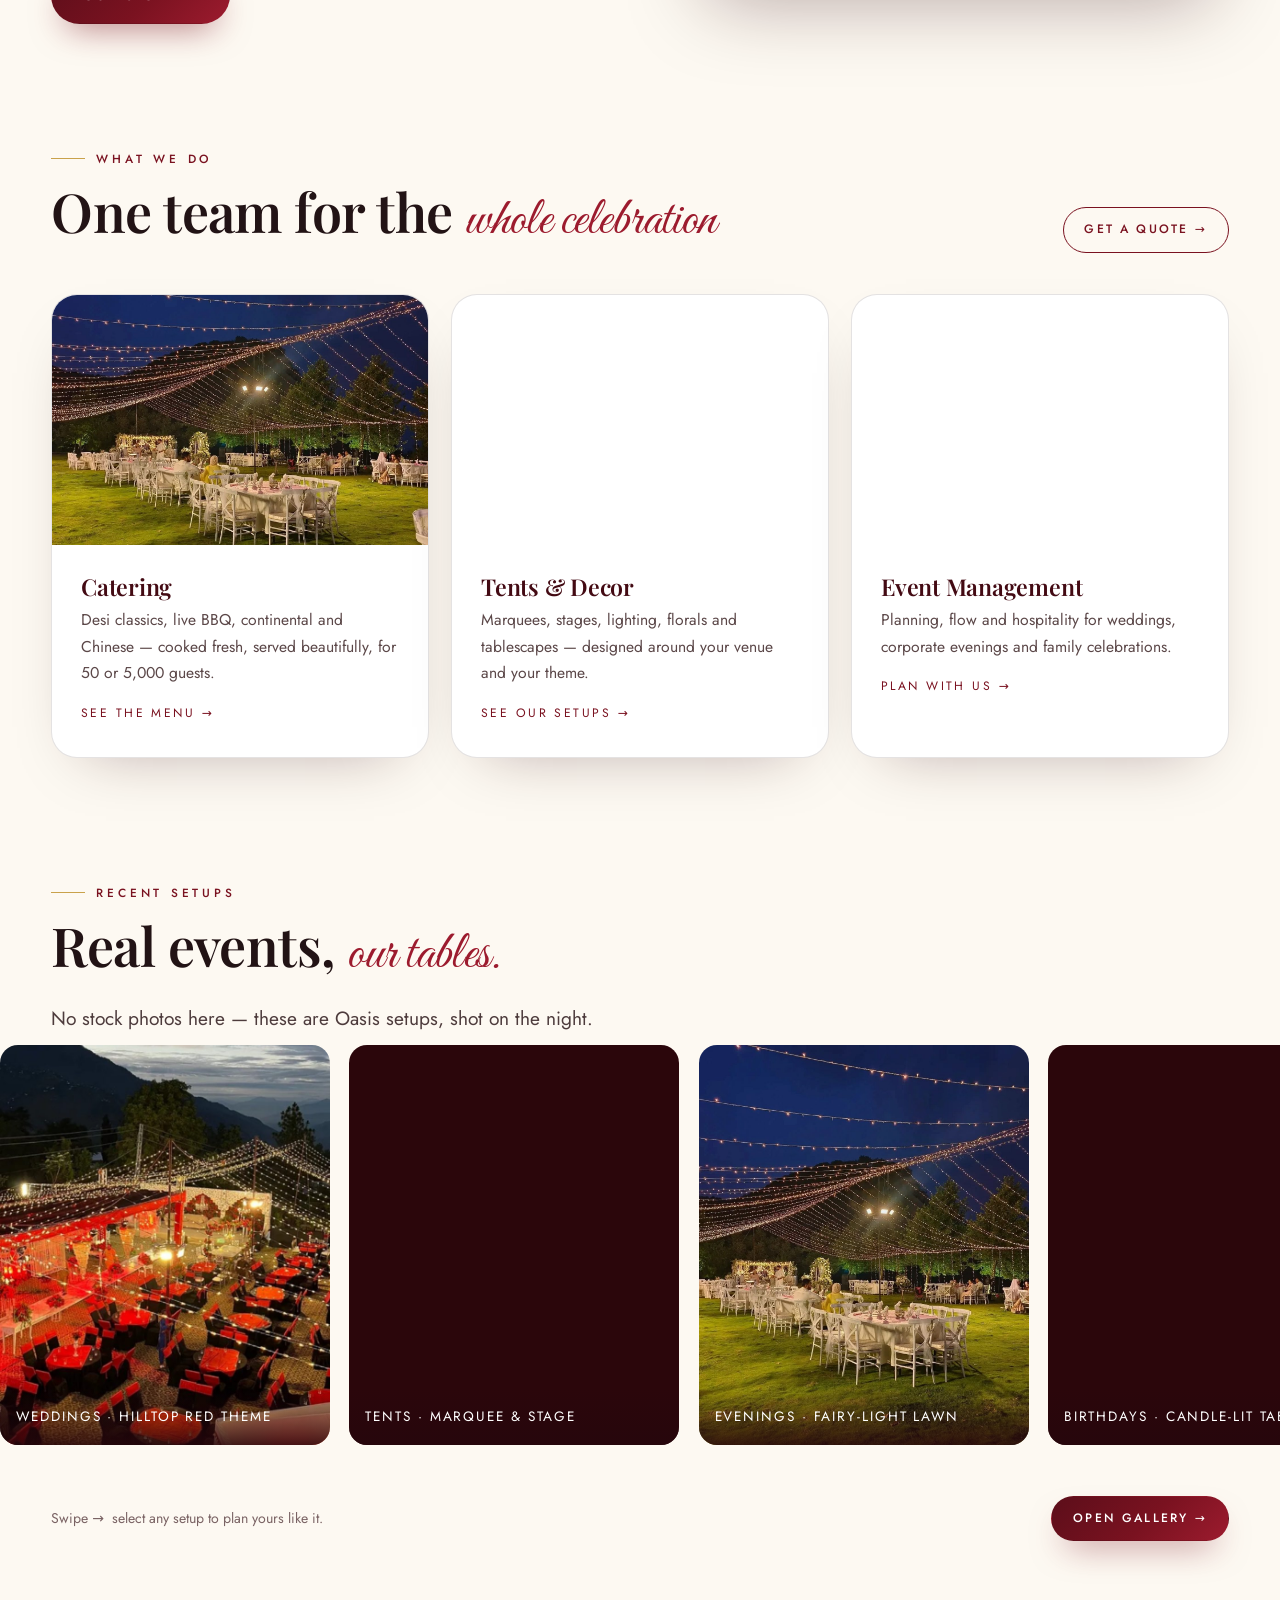
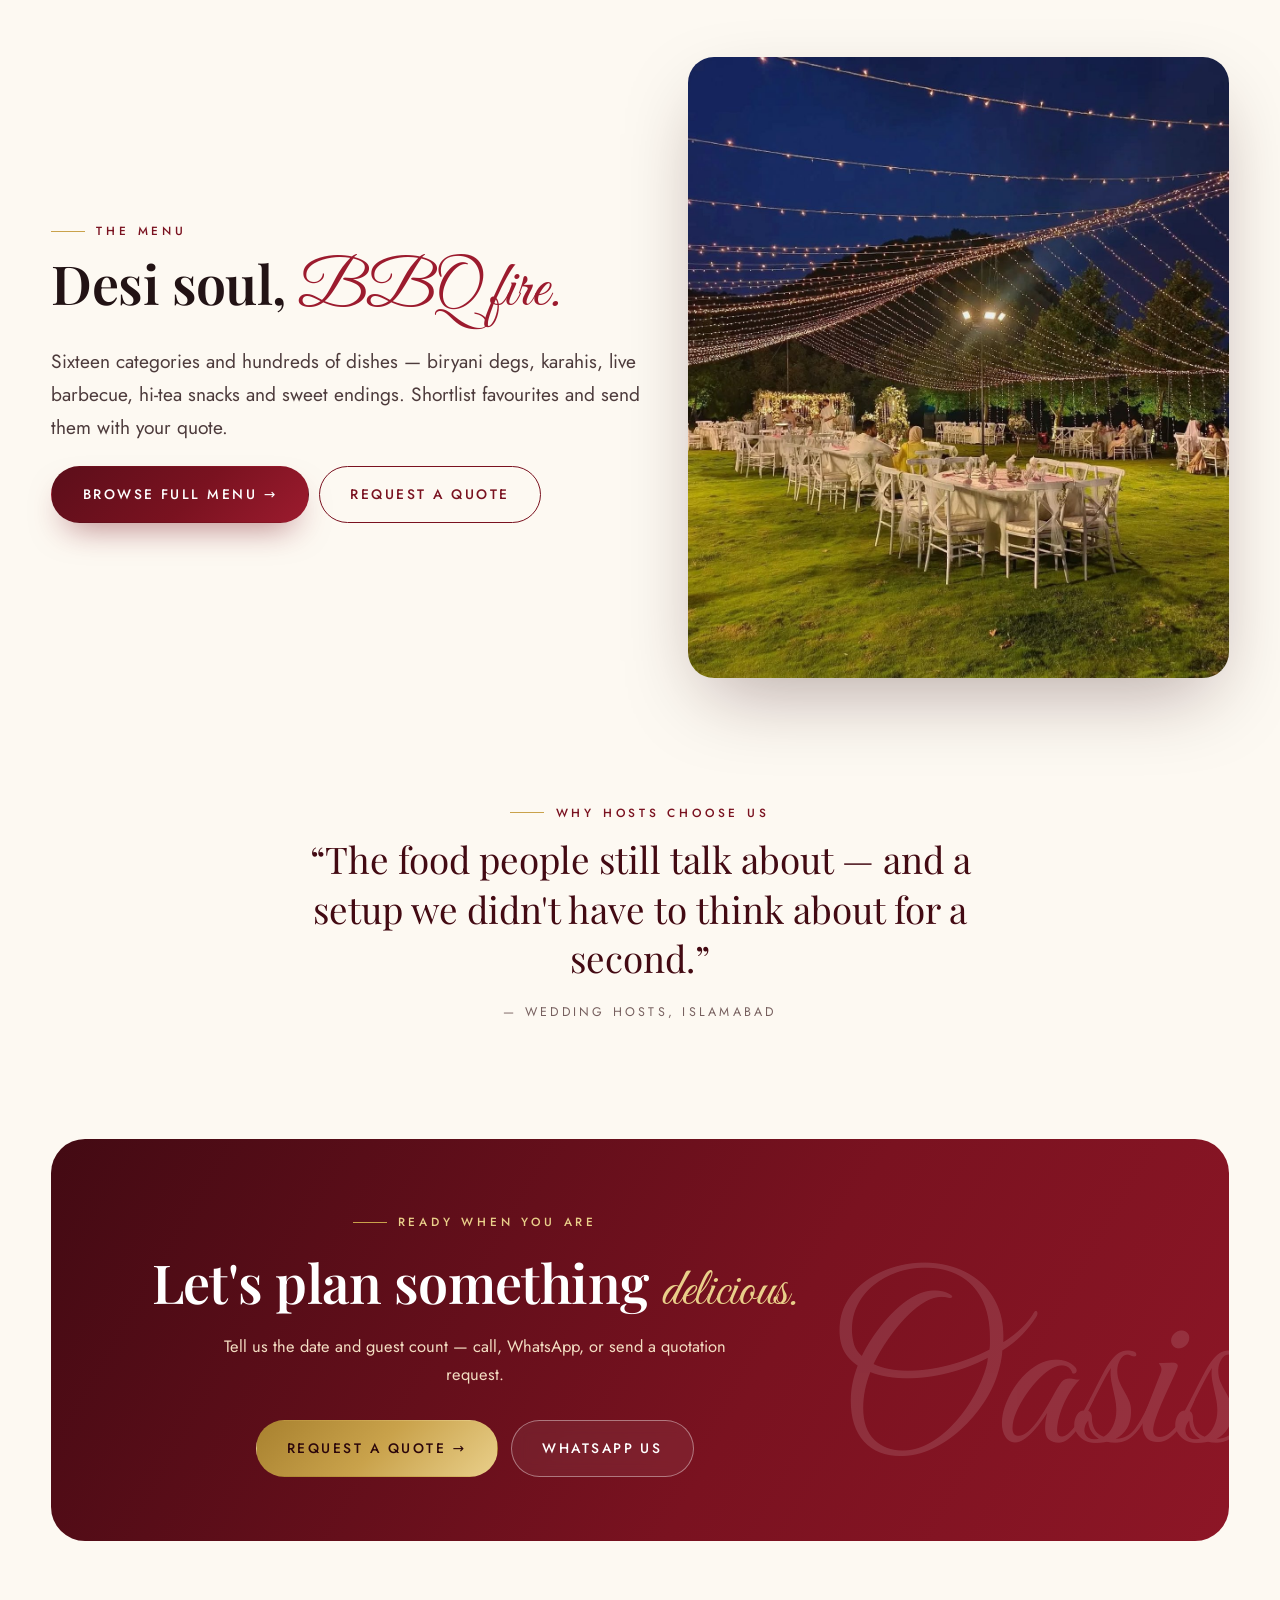
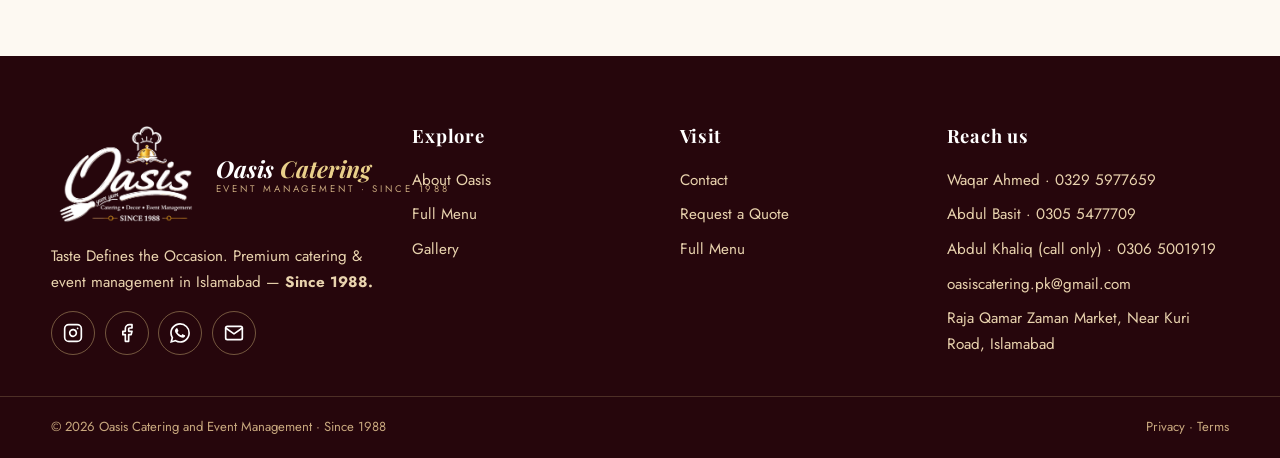
==== commit d0ad20ae: "Hero goes deep maroon for contrast with white header" ====
--- a/index.html
+++ b/index.html
@@ -6,7 +6,7 @@
 <meta name="description" content="Oasis Catering & Event Management, Islamabad since 1988. Desi & BBQ catering, marquees, décor and complete event handling for weddings and celebrations.">
 <link rel="preconnect" href="https://fonts.googleapis.com"><link rel="preconnect" href="https://fonts.gstatic.com" crossorigin>
 <link href="https://fonts.googleapis.com/css2?family=Playfair+Display:ital,wght@0,500;0,600;0,700;1,500;1,600&family=Jost:wght@300;400;500;600;700&family=Great+Vibes&display=swap" rel="stylesheet">
-<link rel="stylesheet" href="assets/css/style.css?v=13"><link rel="icon" href="assets/images/favicon.png" type="image/png"><link rel="canonical" href="https://oasiscaterer.com/"><meta name="theme-color" content="#26060c"><meta property="og:type" content="website"><meta property="og:site_name" content="Oasis Catering & Event Management"><meta property="og:title" content="Oasis Catering & Event Management — Islamabad Since 1988"><meta property="og:description" content="Desi & barbecue catering, marquees, décor and complete event handling across Islamabad since 1988. We cater, you celebrate."><meta property="og:url" content="https://oasiscaterer.com/"><meta property="og:image" content="https://oasiscaterer.com/assets/images/setups/fairy-lawn.jpg"><meta name="twitter:card" content="summary_large_image"><script type="application/ld+json">{"@context":"https://schema.org","@type":"FoodEstablishment","name":"Oasis Catering & Event Management","slogan":"Taste Defines the Occasion","foundingDate":"1988","telephone":"+923295977659","email":"oasiscatering.pk@gmail.com","url":"https://oasiscaterer.com/","address":{"@type":"PostalAddress","streetAddress":"Shop 3, Raja Qamar Zaman Market, Islamabad Expressway, Near Kuri Road","addressLocality":"Islamabad","postalCode":"44000","addressCountry":"PK"},"geo":{"@type":"GeoCoordinates","latitude":33.6409598,"longitude":73.0971826},"sameAs":["https://instagram.com/oasiscatering.pk","https://facebook.com/oasiscatering.pk"],"servesCuisine":["Pakistani","Barbecue","Chinese","Continental"],"priceRange":"RsRs"}</script>
+<link rel="stylesheet" href="assets/css/style.css?v=14"><link rel="icon" href="assets/images/favicon.png" type="image/png"><link rel="canonical" href="https://oasiscaterer.com/"><meta name="theme-color" content="#26060c"><meta property="og:type" content="website"><meta property="og:site_name" content="Oasis Catering & Event Management"><meta property="og:title" content="Oasis Catering & Event Management — Islamabad Since 1988"><meta property="og:description" content="Desi & barbecue catering, marquees, décor and complete event handling across Islamabad since 1988. We cater, you celebrate."><meta property="og:url" content="https://oasiscaterer.com/"><meta property="og:image" content="https://oasiscaterer.com/assets/images/setups/fairy-lawn.jpg"><meta name="twitter:card" content="summary_large_image"><script type="application/ld+json">{"@context":"https://schema.org","@type":"FoodEstablishment","name":"Oasis Catering & Event Management","slogan":"Taste Defines the Occasion","foundingDate":"1988","telephone":"+923295977659","email":"oasiscatering.pk@gmail.com","url":"https://oasiscaterer.com/","address":{"@type":"PostalAddress","streetAddress":"Shop 3, Raja Qamar Zaman Market, Islamabad Expressway, Near Kuri Road","addressLocality":"Islamabad","postalCode":"44000","addressCountry":"PK"},"geo":{"@type":"GeoCoordinates","latitude":33.6409598,"longitude":73.0971826},"sameAs":["https://instagram.com/oasiscatering.pk","https://facebook.com/oasiscatering.pk"],"servesCuisine":["Pakistani","Barbecue","Chinese","Continental"],"priceRange":"RsRs"}</script>
 </head>
 <body class="on-hero">
 <div class="topbar"><div class="wrap"><span>Raja Qamar Zaman Market, Near Kuri Road, Islamabad</span><span><a href="tel:+923295977659">0329 5977659</a> · <a href="tel:+923055477709">0305 5477709</a></span></div></div>
@@ -27,7 +27,7 @@
       <p class="hero-sub">Desi & barbecue catering, marquees, décor and complete event handling — across Islamabad. <strong>We cater, you celebrate.</strong></p>
       <div class="hero-actions">
         <a class="btn btn-gold" href="contact.html#quote">Request a Quote →</a>
-        <a class="btn btn-outline" href="menu.html">Explore the Menu</a>
+        <a class="btn btn-ghost" href="menu.html">Explore the Menu</a>
       </div>
       <div class="hero-dots" id="heroDots"></div>
     </div>
@@ -139,6 +139,6 @@
 <div><h4>Reach us</h4><ul><li>Waqar Ahmed · <a href="tel:+923295977659">0329 5977659</a></li><li>Abdul Basit · <a href="tel:+923055477709">0305 5477709</a></li><li>Abdul Khaliq (call only) · <a href="tel:+923065001919">0306 5001919</a></li><li><a href="mailto:oasiscatering.pk@gmail.com">oasiscatering.pk@gmail.com</a></li><li>Raja Qamar Zaman Market, Near Kuri Road, Islamabad</li></ul></div>
 </div><div class="foot-bottom"><div class="wrap" style="display:flex;justify-content:space-between;gap:1rem;flex-wrap:wrap"><span>© <span id="year">2026</span> Oasis Catering and Event Management · Since 1988</span><span><a href="privacy.html">Privacy</a> · <a href="terms.html">Terms</a></span></div></div></footer>
 <div class="fab-stack"><a class="fab top" id="fabTop" href="#top" style="display:none">↑</a><a class="fab call" href="tel:+923295977659" aria-label="Call"><img decoding="async" src="assets/images/icons/phone-white.svg" alt="Call"></a><a class="fab wa" href="https://wa.me/923295977659?text=Assalam-o-Alaikum%20Oasis!" target="_blank" rel="noopener" aria-label="WhatsApp"><img decoding="async" src="assets/images/icons/whatsapp-white.svg" alt="WhatsApp"></a></div>
-<script src="assets/js/main.js?v=13"></script>
+<script src="assets/js/main.js?v=14"></script>
 </body>
 </html>
--- a/assets/css/style.css
+++ b/assets/css/style.css
@@ -593,24 +593,19 @@
 /* ============================================================
    Editorial hero — cream canvas, framed slideshow
    ============================================================ */
-.hero-ed{background:var(--cream);color:var(--ink);isolation:isolate;min-height:0;display:block}
+.hero-ed{background:linear-gradient(135deg,#1c0409,var(--maroon-900) 55%,#5c0e1a);color:#fff;isolation:isolate;min-height:0;display:block}
 .hero-ed::after{display:none}
 .hero-ed .hero-grid{display:grid;gap:2rem;align-items:center;padding:clamp(2rem,6vw,3.6rem) 0 clamp(1.6rem,4vw,2.4rem)}
 @media(min-width:960px){.hero-ed .hero-grid{grid-template-columns:1.02fr .98fr;gap:3rem}}
-.hero-ed .hero-badge{border-color:rgba(122,18,32,.35);color:var(--maroon);background:rgba(255,255,255,.6)}
-.hero-ed h1{color:var(--maroon-900);text-shadow:none}
-.hero-ed h1 em{color:var(--maroon-2)}
-.hero-ed .hero-sub{color:#5b4748}
-.hero-ed .hero-sub strong{color:var(--maroon)}
 .hero-ed .hero-actions{margin-top:1.6rem}
-.hero-ed .hero-media{position:relative;border-radius:calc(var(--r-lg) + 6px);overflow:hidden;box-shadow:var(--shadow-lg);aspect-ratio:16/10;background:var(--maroon-950);isolation:isolate}
+.hero-ed .hero-media{position:relative;border-radius:calc(var(--r-lg) + 6px);overflow:hidden;box-shadow:var(--shadow-lg);aspect-ratio:16/10;background:var(--maroon-950);isolation:isolate;border:1px solid rgba(233,207,138,.45)}
 .hero-ed .hero-slides{position:absolute;inset:0}
-.hero-ed .hero-dots button{background:rgba(122,18,32,.22)}
-.hero-ed .hero-dots button.on{background:var(--maroon)}
-.hero-ed .hero-meta{border-top:1px solid var(--line);margin-top:0;padding:1.4rem 0 .4rem}
-.hero-ed .hero-meta div b{color:var(--maroon-900)}
-.hero-ed .hero-meta div span{color:#a5761f}
-.hero-ed .hero-meta div+div{border-color:var(--line)}
+.hero-ed .hero-dots button{background:rgba(255,255,255,.3)}
+.hero-ed .hero-dots button.on{background:var(--gold-2)}
+.hero-ed .hero-meta{border-top:1px solid rgba(255,255,255,.22);margin-top:0;padding:1.4rem 0 .4rem}
+.hero-ed .hero-meta div b{color:#fff}
+.hero-ed .hero-meta div span{color:var(--gold-2)}
+.hero-ed .hero-meta div+div{border-color:rgba(255,255,255,.22)}
 @media(max-width:560px){
   .hero-ed .hero-grid{padding:1.6rem 0 0;gap:1.4rem}
   .hero-ed .hero-meta{margin-top:1.4rem}
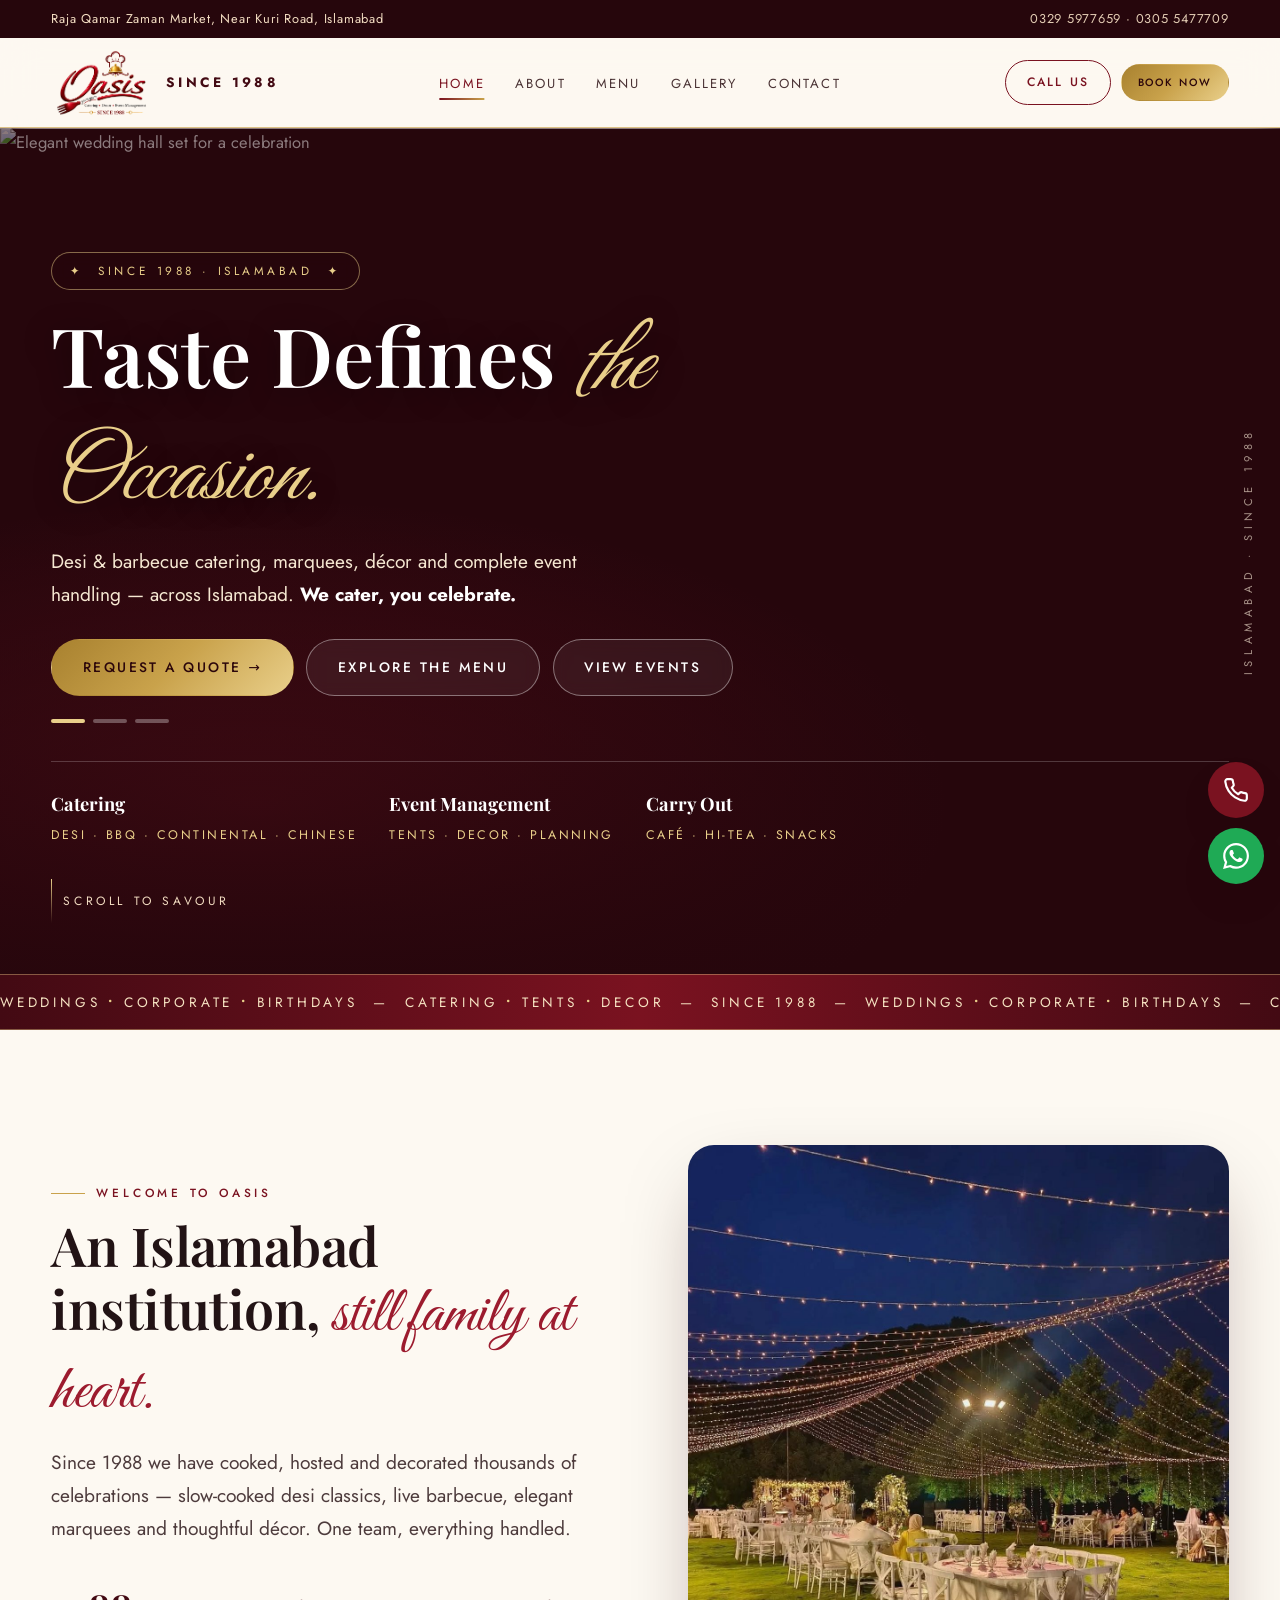
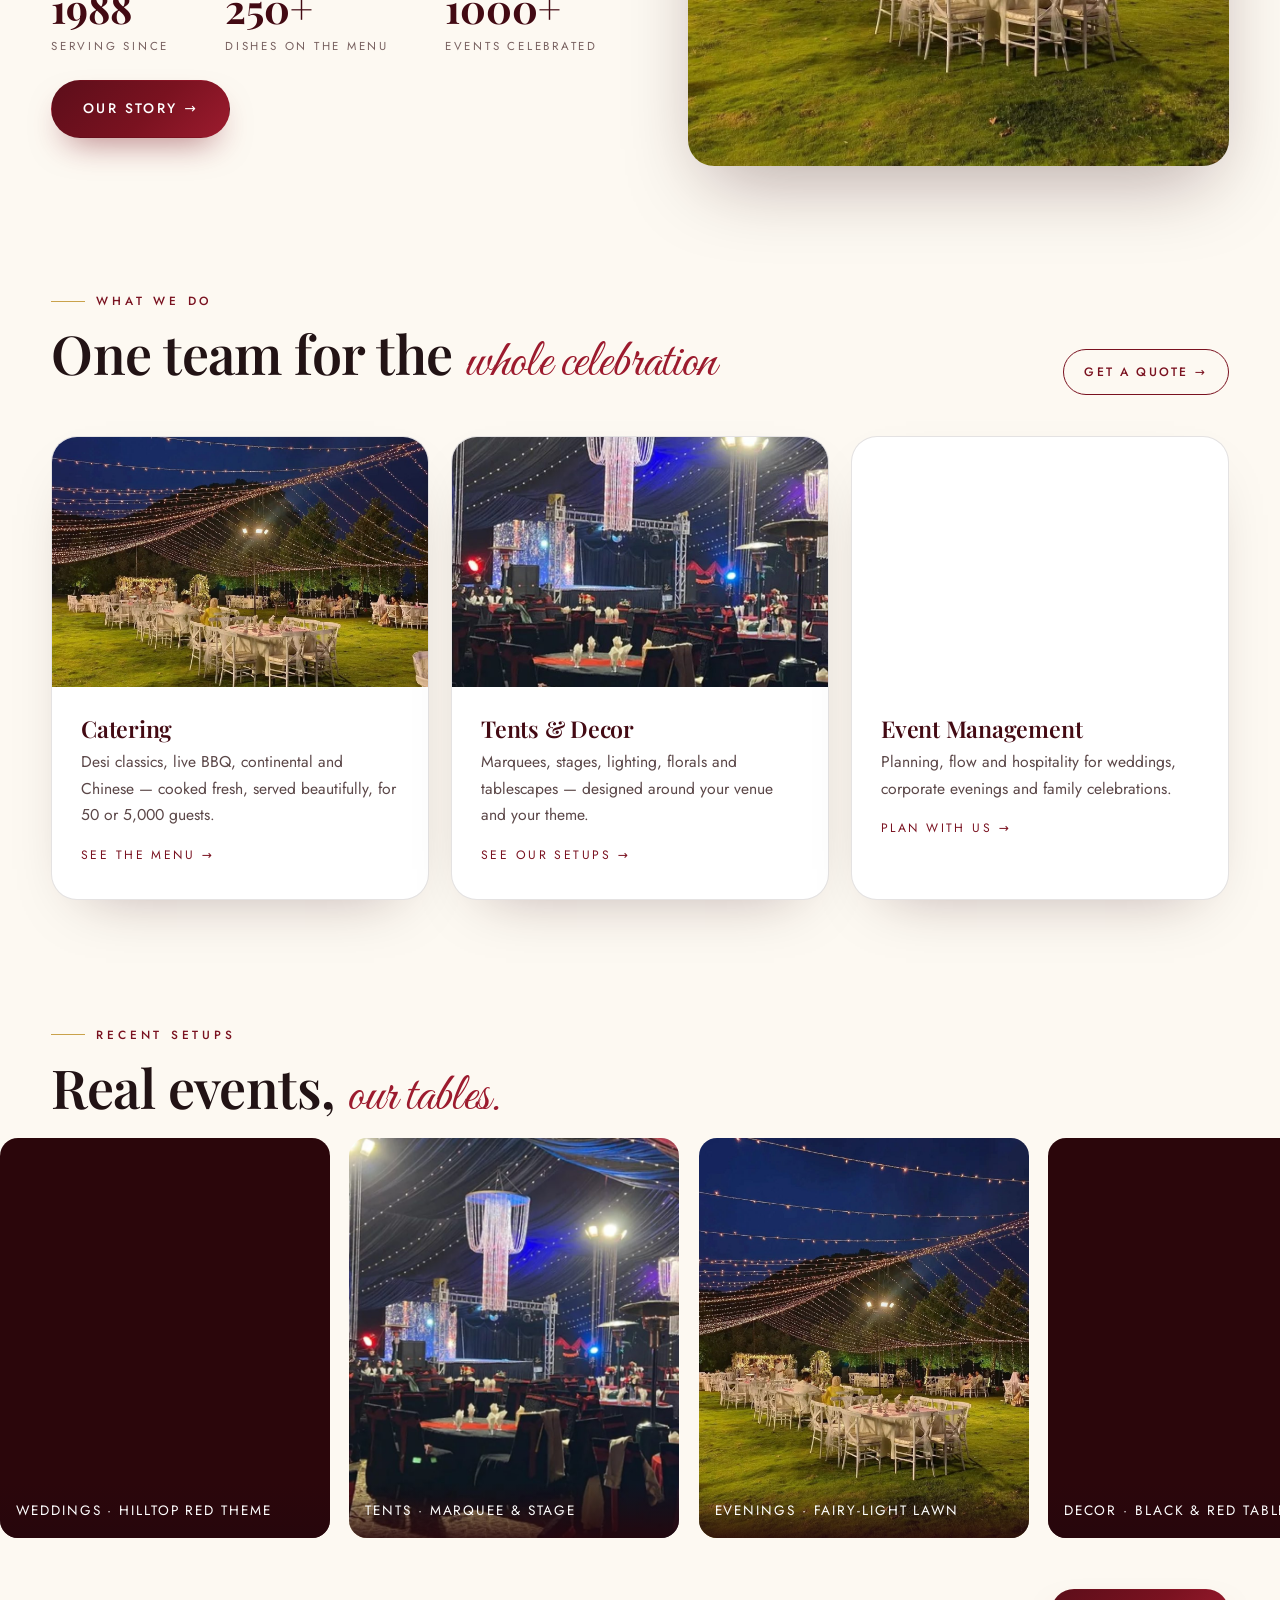
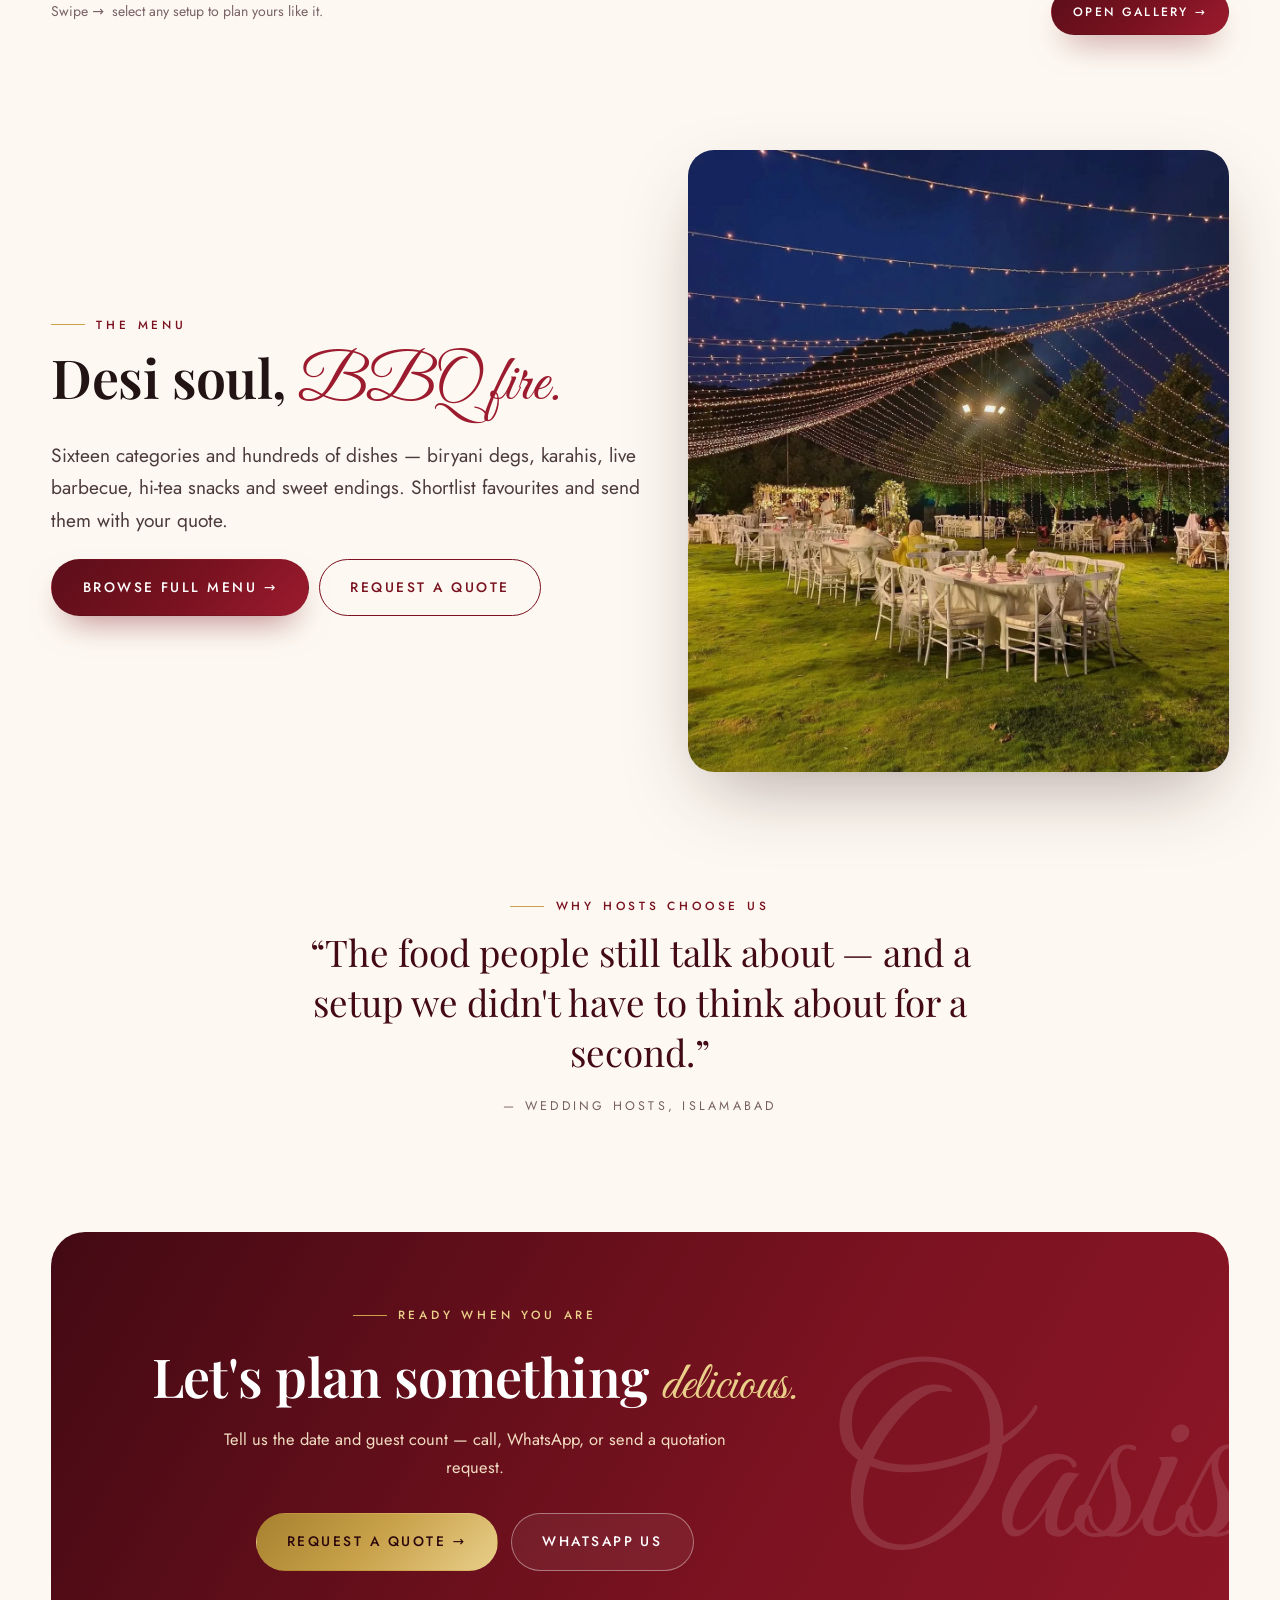
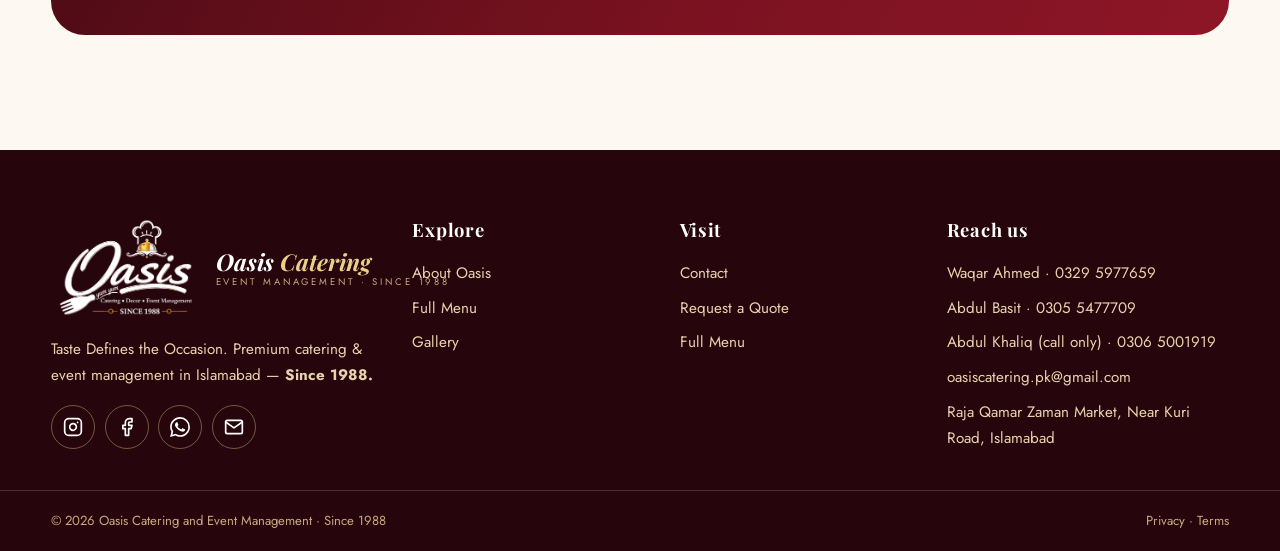
==== commit 334f052f: "Full-bleed hero, fabs always on, true video thumbs, real desi food, birthday pic removed" ====
--- a/index.html
+++ b/index.html
@@ -6,9 +6,9 @@
 <meta name="description" content="Oasis Catering & Event Management, Islamabad since 1988. Desi & BBQ catering, marquees, décor and complete event handling for weddings and celebrations.">
 <link rel="preconnect" href="https://fonts.googleapis.com"><link rel="preconnect" href="https://fonts.gstatic.com" crossorigin>
 <link href="https://fonts.googleapis.com/css2?family=Playfair+Display:ital,wght@0,500;0,600;0,700;1,500;1,600&family=Jost:wght@300;400;500;600;700&family=Great+Vibes&display=swap" rel="stylesheet">
-<link rel="stylesheet" href="assets/css/style.css?v=14"><link rel="icon" href="assets/images/favicon.png" type="image/png"><link rel="canonical" href="https://oasiscaterer.com/"><meta name="theme-color" content="#26060c"><meta property="og:type" content="website"><meta property="og:site_name" content="Oasis Catering & Event Management"><meta property="og:title" content="Oasis Catering & Event Management — Islamabad Since 1988"><meta property="og:description" content="Desi & barbecue catering, marquees, décor and complete event handling across Islamabad since 1988. We cater, you celebrate."><meta property="og:url" content="https://oasiscaterer.com/"><meta property="og:image" content="https://oasiscaterer.com/assets/images/setups/fairy-lawn.jpg"><meta name="twitter:card" content="summary_large_image"><script type="application/ld+json">{"@context":"https://schema.org","@type":"FoodEstablishment","name":"Oasis Catering & Event Management","slogan":"Taste Defines the Occasion","foundingDate":"1988","telephone":"+923295977659","email":"oasiscatering.pk@gmail.com","url":"https://oasiscaterer.com/","address":{"@type":"PostalAddress","streetAddress":"Shop 3, Raja Qamar Zaman Market, Islamabad Expressway, Near Kuri Road","addressLocality":"Islamabad","postalCode":"44000","addressCountry":"PK"},"geo":{"@type":"GeoCoordinates","latitude":33.6409598,"longitude":73.0971826},"sameAs":["https://instagram.com/oasiscatering.pk","https://facebook.com/oasiscatering.pk"],"servesCuisine":["Pakistani","Barbecue","Chinese","Continental"],"priceRange":"RsRs"}</script>
+<link rel="stylesheet" href="assets/css/style.css?v=15"><link rel="icon" href="assets/images/favicon.png" type="image/png"><link rel="canonical" href="https://oasiscaterer.com/"><meta name="theme-color" content="#26060c"><meta property="og:type" content="website"><meta property="og:site_name" content="Oasis Catering & Event Management"><meta property="og:title" content="Oasis Catering & Event Management — Islamabad Since 1988"><meta property="og:description" content="Desi & barbecue catering, marquees, décor and complete event handling across Islamabad since 1988. We cater, you celebrate."><meta property="og:url" content="https://oasiscaterer.com/"><meta property="og:image" content="https://oasiscaterer.com/assets/images/setups/fairy-lawn.jpg"><meta name="twitter:card" content="summary_large_image"><script type="application/ld+json">{"@context":"https://schema.org","@type":"FoodEstablishment","name":"Oasis Catering & Event Management","slogan":"Taste Defines the Occasion","foundingDate":"1988","telephone":"+923295977659","email":"oasiscatering.pk@gmail.com","url":"https://oasiscaterer.com/","address":{"@type":"PostalAddress","streetAddress":"Shop 3, Raja Qamar Zaman Market, Islamabad Expressway, Near Kuri Road","addressLocality":"Islamabad","postalCode":"44000","addressCountry":"PK"},"geo":{"@type":"GeoCoordinates","latitude":33.6409598,"longitude":73.0971826},"sameAs":["https://instagram.com/oasiscatering.pk","https://facebook.com/oasiscatering.pk"],"servesCuisine":["Pakistani","Barbecue","Chinese","Continental"],"priceRange":"RsRs"}</script>
 </head>
-<body class="on-hero">
+<body>
 <div class="topbar"><div class="wrap"><span>Raja Qamar Zaman Market, Near Kuri Road, Islamabad</span><span><a href="tel:+923295977659">0329 5977659</a> · <a href="tel:+923055477709">0305 5477709</a></span></div></div>
 <header class="site-header"><div class="wrap nav">
 <a class="brand" href="index.html"><img decoding="async" class="brand-logo" src="assets/images/logo-header.png" alt="Oasis — Catering, Decor and Event Management since 1988" onerror="this.onerror=null;this.src='assets/images/logo.svg'"><span class="brand-since">Since 1988</span></a>
@@ -19,30 +19,29 @@
 
 <main>
 <!-- ============ HERO ============ -->
-<section class="hero hero-ed">
-  <div class="wrap hero-grid">
-    <div class="hero-copy">
-      <span class="hero-badge">✦ &nbsp;Since 1988 · Islamabad&nbsp; ✦</span>
-      <h1 class="display">Taste Defines <em>the Occasion.</em></h1>
-      <p class="hero-sub">Desi & barbecue catering, marquees, décor and complete event handling — across Islamabad. <strong>We cater, you celebrate.</strong></p>
-      <div class="hero-actions">
-        <a class="btn btn-gold" href="contact.html#quote">Request a Quote →</a>
-        <a class="btn btn-ghost" href="menu.html">Explore the Menu</a>
-      </div>
-      <div class="hero-dots" id="heroDots"></div>
+<section class="hero">
+  <div class="hero-slides">
+    <img decoding="async" src="https://images.unsplash.com/photo-1519167758481-83f550bb49b3?q=80&w=1800&auto=format&fit=crop" fetchpriority="high" alt="Elegant wedding hall set for a celebration">
+    <img decoding="async" src="https://images.unsplash.com/photo-1555939594-58d7cb561ad1?q=80&w=1800&auto=format&fit=crop" alt="Barbecue skewers over live fire">
+    <img decoding="async" src="https://images.unsplash.com/photo-1414235077428-338989a2e8c0?q=80&w=1800&auto=format&fit=crop" alt="Fine dining plated dish in warm light">
+  </div>
+  <span class="hero-side">Islamabad · Since 1988</span>
+  <div class="wrap hero-inner">
+    <span class="hero-badge">✦ &nbsp;Since 1988 · Islamabad&nbsp; ✦</span>
+    <h1 class="display">Taste Defines <em>the Occasion.</em></h1>
+    <p class="hero-sub">Desi & barbecue catering, marquees, décor and complete event handling — across Islamabad. <strong style="color:#fff">We cater, you celebrate.</strong></p>
+    <div class="hero-actions">
+      <a class="btn btn-gold" href="contact.html#quote">Request a Quote →</a>
+      <a class="btn btn-ghost" href="menu.html">Explore the Menu</a>
+      <a class="btn btn-ghost" href="gallery.html">View Events</a>
     </div>
-    <div class="hero-media">
-      <div class="hero-slides">
-        <img decoding="async" src="https://images.unsplash.com/photo-1519167758481-83f550bb49b3?q=80&w=1800&auto=format&fit=crop" fetchpriority="high" alt="Elegant wedding hall set for a celebration" fetchpriority="high">
-        <img decoding="async" src="https://images.unsplash.com/photo-1555939594-58d7cb561ad1?q=80&w=1800&auto=format&fit=crop" alt="Barbecue skewers over live fire">
-        <img decoding="async" src="https://images.unsplash.com/photo-1414235077428-338989a2e8c0?q=80&w=1800&auto=format&fit=crop" alt="Fine dining plated dish in warm light">
-      </div>
+    <div class="hero-dots" id="heroDots"></div>
+    <div class="hero-meta">
+      <div><b>Catering</b><span>Desi · BBQ · Continental · Chinese</span></div>
+      <div><b>Event Management</b><span>Tents · Decor · Planning</span></div>
+      <div><b>Carry Out</b><span>Café · Hi-Tea · Snacks</span></div>
     </div>
-  </div>
-  <div class="wrap hero-meta">
-    <div><b>Catering</b><span>Desi · BBQ · Continental · Chinese</span></div>
-    <div><b>Event Management</b><span>Tents · Decor · Planning</span></div>
-    <div><b>Carry Out</b><span>Café · Hi-Tea · Snacks</span></div>
+    <div class="scroll-cue"><i></i> Scroll to savour</div>
   </div>
 </section>
 
@@ -57,7 +56,7 @@
     <div class="stats">
       <div><b>1988</b><span>Serving since</span></div>
       <div><b>250+</b><span>Dishes on the menu</span></div>
-      <div><b>3</b><span>Catering · Decor · Events</span></div>
+      <div><b>1000+</b><span>Events celebrated</span></div>
     </div>
     <div class="mt"><a class="btn btn-solid" href="about.html">Our Story →</a></div>
   </div>
@@ -75,20 +74,19 @@
   <div class="svc-grid">
     <article class="svc reveal"><img decoding="async" src="https://images.unsplash.com/photo-1555939594-58d7cb561ad1?q=80&w=1000&auto=format&fit=crop" alt="Live barbecue skewers over fire" loading="lazy" onerror="this.onerror=null;this.src='assets/images/setups/fairy-lawn.jpg'"><div><h3>Catering</h3><p>Desi classics, live BBQ, continental and Chinese — cooked fresh, served beautifully, for 50 or 5,000 guests.</p><a class="more" href="menu.html">See the menu →</a></div></article>
     <article class="svc reveal reveal-d1"><img decoding="async" src="assets/images/setups/marquee.jpg" alt="Oasis marquee interior with chandelier and stage" loading="lazy"><div><h3>Tents & Decor</h3><p>Marquees, stages, lighting, florals and tablescapes — designed around your venue and your theme.</p><a class="more" href="gallery.html">See our setups →</a></div></article>
-    <article class="svc reveal reveal-d2"><img decoding="async" src="assets/images/setups/birthday.jpg" alt="Oasis birthday table styling with candles and florals" loading="lazy"><div><h3>Event Management</h3><p>Planning, flow and hospitality for weddings, corporate evenings and family celebrations.</p><a class="more" href="contact.html#quote">Plan with us →</a></div></article>
+    <article class="svc reveal reveal-d2"><img decoding="async" src="assets/images/setups/wedding-hills.jpg" alt="Oasis wedding celebration glowing at dusk" loading="lazy"><div><h3>Event Management</h3><p>Planning, flow and hospitality for weddings, corporate evenings and family celebrations.</p><a class="more" href="contact.html#quote">Plan with us →</a></div></article>
   </div>
 </div></section>
 
 <!-- ============ REAL WORK ============ -->
 <section class="section" style="padding-top:0"><div class="wrap">
-  <div class="reveal"><span class="eyebrow">Recent setups</span><h2 class="h2">Real events, <span class="script">our tables.</span></h2>
-  <p class="lede">No stock photos here — these are Oasis setups, shot on the night.</p></div>
+  <div class="reveal"><span class="eyebrow">Recent setups</span><h2 class="h2">Real events, <span class="script">our tables.</span></h2></div>
 </div>
 <div class="wrap"><div class="rail">
   <figure class="g-item reveal"><img decoding="async" src="assets/images/setups/wedding-hills.jpg" alt="Oasis hilltop wedding with red theme and fairy lights" loading="lazy"><figcaption>Weddings · Hilltop red theme</figcaption></figure>
   <figure class="g-item reveal"><img decoding="async" src="assets/images/setups/marquee.jpg" alt="Oasis marquee with chandelier and stage" loading="lazy"><figcaption>Tents · Marquee & stage</figcaption></figure>
   <figure class="g-item reveal"><img decoding="async" src="assets/images/setups/fairy-lawn.jpg" alt="Oasis lawn event under fairy lights" loading="lazy"><figcaption>Evenings · Fairy-light lawn</figcaption></figure>
-  <figure class="g-item reveal"><img decoding="async" src="assets/images/setups/birthday.jpg" alt="Oasis birthday dinner styling" loading="lazy"><figcaption>Birthdays · Candle-lit table</figcaption></figure>
+  <figure class="g-item reveal"><img decoding="async" src="assets/images/setups/table-red.jpg" alt="Oasis black and red table styling" loading="lazy"><figcaption>Decor · Black & red table</figcaption></figure>
   <figure class="g-item reveal"><img decoding="async" src="assets/images/setups/rooftop.jpg" alt="Oasis rooftop setup with stage" loading="lazy"><figcaption>Corporate · Rooftop stage</figcaption></figure>
   <figure class="g-item reveal"><img decoding="async" src="assets/images/setups/umbrellas.jpg" alt="Oasis umbrella dining setup at night" loading="lazy"><figcaption>Outdoor · Umbrella dining</figcaption></figure>
   <figure class="g-item reveal"><img decoding="async" src="assets/images/setups/table-red.jpg" alt="Oasis black and red table styling" loading="lazy"><figcaption>Decor · Black & red table</figcaption></figure>
@@ -139,6 +137,6 @@
 <div><h4>Reach us</h4><ul><li>Waqar Ahmed · <a href="tel:+923295977659">0329 5977659</a></li><li>Abdul Basit · <a href="tel:+923055477709">0305 5477709</a></li><li>Abdul Khaliq (call only) · <a href="tel:+923065001919">0306 5001919</a></li><li><a href="mailto:oasiscatering.pk@gmail.com">oasiscatering.pk@gmail.com</a></li><li>Raja Qamar Zaman Market, Near Kuri Road, Islamabad</li></ul></div>
 </div><div class="foot-bottom"><div class="wrap" style="display:flex;justify-content:space-between;gap:1rem;flex-wrap:wrap"><span>© <span id="year">2026</span> Oasis Catering and Event Management · Since 1988</span><span><a href="privacy.html">Privacy</a> · <a href="terms.html">Terms</a></span></div></div></footer>
 <div class="fab-stack"><a class="fab top" id="fabTop" href="#top" style="display:none">↑</a><a class="fab call" href="tel:+923295977659" aria-label="Call"><img decoding="async" src="assets/images/icons/phone-white.svg" alt="Call"></a><a class="fab wa" href="https://wa.me/923295977659?text=Assalam-o-Alaikum%20Oasis!" target="_blank" rel="noopener" aria-label="WhatsApp"><img decoding="async" src="assets/images/icons/whatsapp-white.svg" alt="WhatsApp"></a></div>
-<script src="assets/js/main.js?v=14"></script>
+<script src="assets/js/main.js?v=15"></script>
 </body>
 </html>
--- a/assets/css/style.css
+++ b/assets/css/style.css
@@ -488,7 +488,6 @@
   /* hero: same living slideshow, portrait-framed */
   .hero{min-height:64svh;align-items:start}
   .hero-inner{padding:1rem 0 2rem}
-  body.on-hero .fab-stack{opacity:0;pointer-events:none;transform:translateY(12px)}
   .hero-slides img{object-position:center 30%}
   .hero::after{background:linear-gradient(180deg,rgba(38,6,12,.72) 0%,rgba(38,6,12,.5) 45%,rgba(38,6,12,.94) 100%)}
   .hero-badge{font-size:.62rem;letter-spacing:.2em;padding:.45rem .9rem}
@@ -590,23 +589,3 @@
   .nav-cta a.nav-book{padding:.4rem .7rem;font-size:.58rem}
   .burger{padding:.5rem .55rem}
 }
-/* ============================================================
-   Editorial hero — cream canvas, framed slideshow
-   ============================================================ */
-.hero-ed{background:linear-gradient(135deg,#1c0409,var(--maroon-900) 55%,#5c0e1a);color:#fff;isolation:isolate;min-height:0;display:block}
-.hero-ed::after{display:none}
-.hero-ed .hero-grid{display:grid;gap:2rem;align-items:center;padding:clamp(2rem,6vw,3.6rem) 0 clamp(1.6rem,4vw,2.4rem)}
-@media(min-width:960px){.hero-ed .hero-grid{grid-template-columns:1.02fr .98fr;gap:3rem}}
-.hero-ed .hero-actions{margin-top:1.6rem}
-.hero-ed .hero-media{position:relative;border-radius:calc(var(--r-lg) + 6px);overflow:hidden;box-shadow:var(--shadow-lg);aspect-ratio:16/10;background:var(--maroon-950);isolation:isolate;border:1px solid rgba(233,207,138,.45)}
-.hero-ed .hero-slides{position:absolute;inset:0}
-.hero-ed .hero-dots button{background:rgba(255,255,255,.3)}
-.hero-ed .hero-dots button.on{background:var(--gold-2)}
-.hero-ed .hero-meta{border-top:1px solid rgba(255,255,255,.22);margin-top:0;padding:1.4rem 0 .4rem}
-.hero-ed .hero-meta div b{color:#fff}
-.hero-ed .hero-meta div span{color:var(--gold-2)}
-.hero-ed .hero-meta div+div{border-color:rgba(255,255,255,.22)}
-@media(max-width:560px){
-  .hero-ed .hero-grid{padding:1.6rem 0 0;gap:1.4rem}
-  .hero-ed .hero-meta{margin-top:1.4rem}
-}
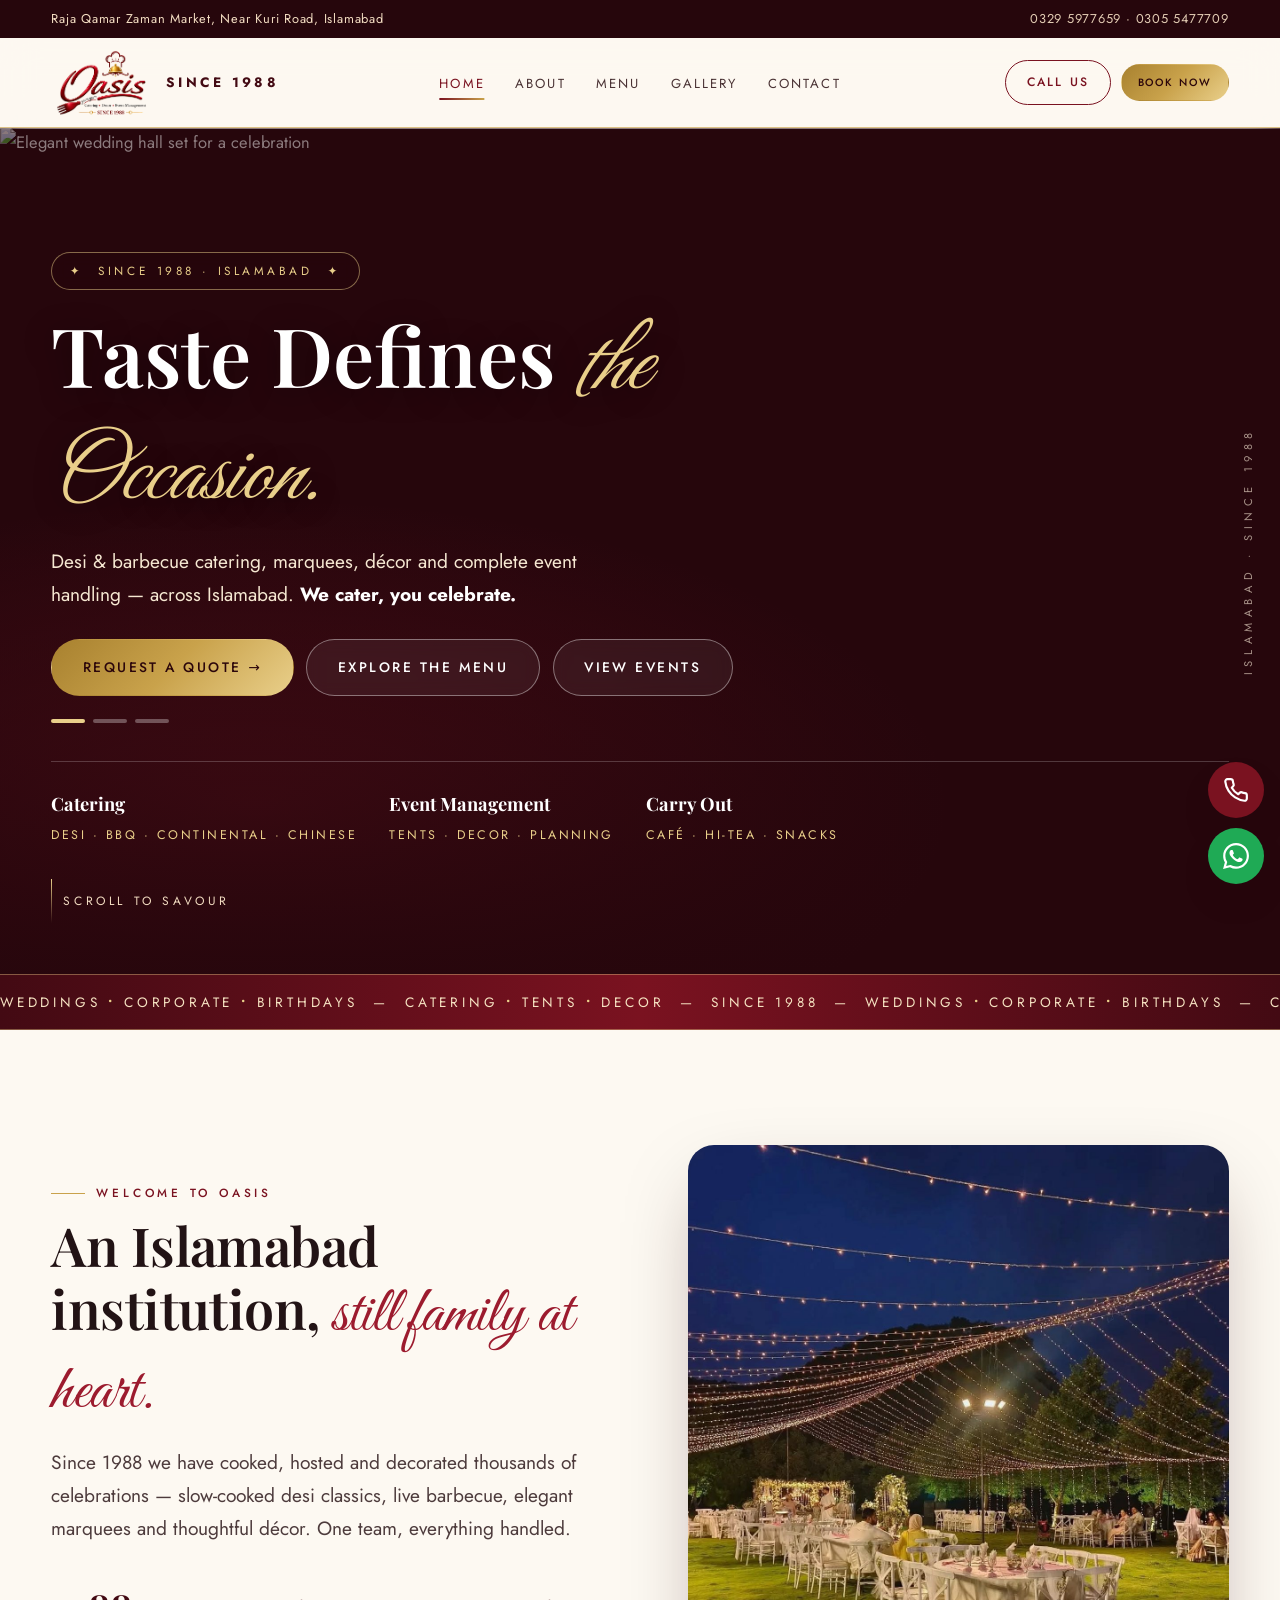
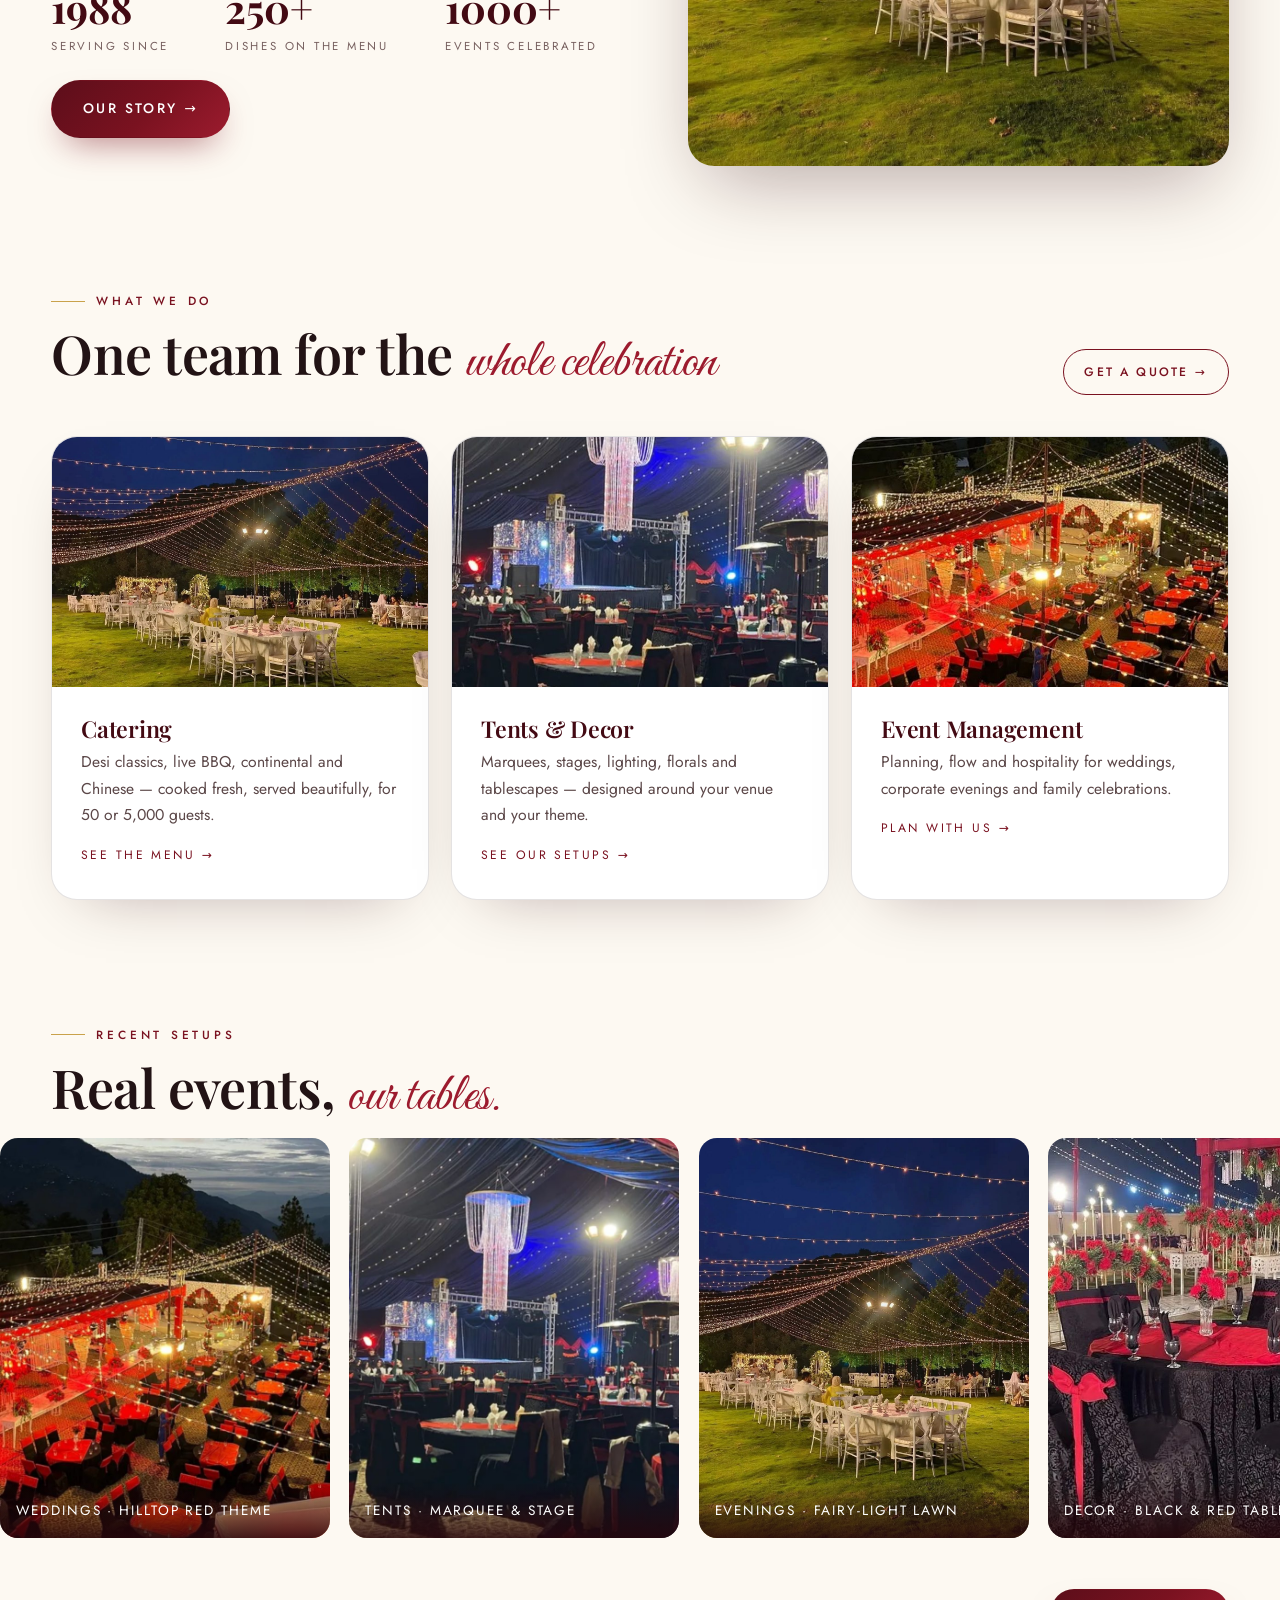
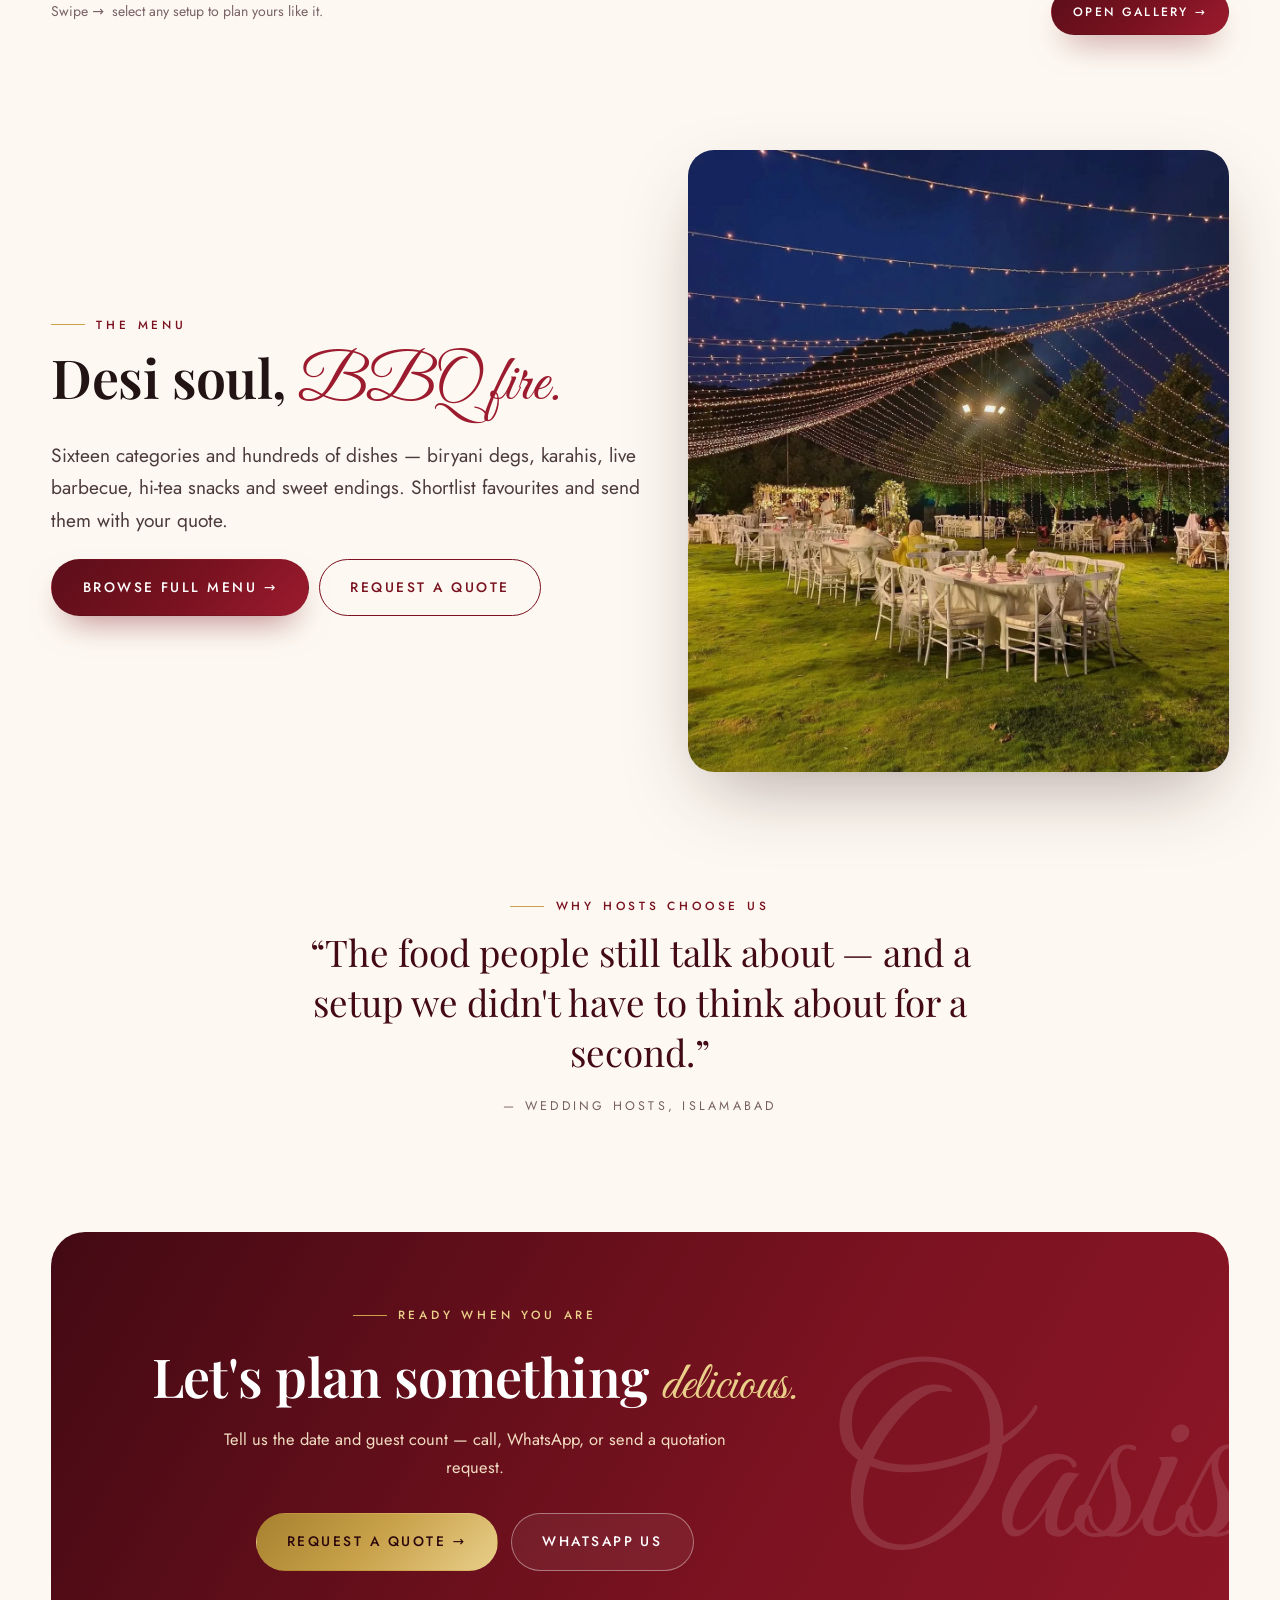
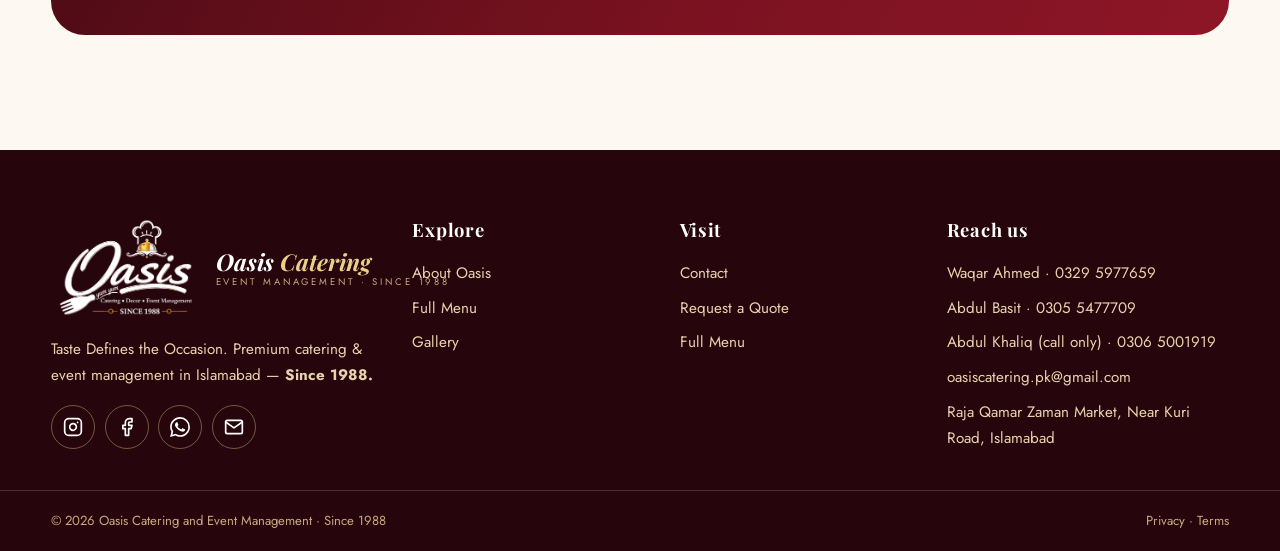
==== commit a7ea48a6: "Crop mobile hero to content height, tighten type" ====
--- a/index.html
+++ b/index.html
@@ -6,7 +6,7 @@
 <meta name="description" content="Oasis Catering & Event Management, Islamabad since 1988. Desi & BBQ catering, marquees, décor and complete event handling for weddings and celebrations.">
 <link rel="preconnect" href="https://fonts.googleapis.com"><link rel="preconnect" href="https://fonts.gstatic.com" crossorigin>
 <link href="https://fonts.googleapis.com/css2?family=Playfair+Display:ital,wght@0,500;0,600;0,700;1,500;1,600&family=Jost:wght@300;400;500;600;700&family=Great+Vibes&display=swap" rel="stylesheet">
-<link rel="stylesheet" href="assets/css/style.css?v=15"><link rel="icon" href="assets/images/favicon.png" type="image/png"><link rel="canonical" href="https://oasiscaterer.com/"><meta name="theme-color" content="#26060c"><meta property="og:type" content="website"><meta property="og:site_name" content="Oasis Catering & Event Management"><meta property="og:title" content="Oasis Catering & Event Management — Islamabad Since 1988"><meta property="og:description" content="Desi & barbecue catering, marquees, décor and complete event handling across Islamabad since 1988. We cater, you celebrate."><meta property="og:url" content="https://oasiscaterer.com/"><meta property="og:image" content="https://oasiscaterer.com/assets/images/setups/fairy-lawn.jpg"><meta name="twitter:card" content="summary_large_image"><script type="application/ld+json">{"@context":"https://schema.org","@type":"FoodEstablishment","name":"Oasis Catering & Event Management","slogan":"Taste Defines the Occasion","foundingDate":"1988","telephone":"+923295977659","email":"oasiscatering.pk@gmail.com","url":"https://oasiscaterer.com/","address":{"@type":"PostalAddress","streetAddress":"Shop 3, Raja Qamar Zaman Market, Islamabad Expressway, Near Kuri Road","addressLocality":"Islamabad","postalCode":"44000","addressCountry":"PK"},"geo":{"@type":"GeoCoordinates","latitude":33.6409598,"longitude":73.0971826},"sameAs":["https://instagram.com/oasiscatering.pk","https://facebook.com/oasiscatering.pk"],"servesCuisine":["Pakistani","Barbecue","Chinese","Continental"],"priceRange":"RsRs"}</script>
+<link rel="stylesheet" href="assets/css/style.css?v=16"><link rel="icon" href="assets/images/favicon.png" type="image/png"><link rel="canonical" href="https://oasiscaterer.com/"><meta name="theme-color" content="#26060c"><meta property="og:type" content="website"><meta property="og:site_name" content="Oasis Catering & Event Management"><meta property="og:title" content="Oasis Catering & Event Management — Islamabad Since 1988"><meta property="og:description" content="Desi & barbecue catering, marquees, décor and complete event handling across Islamabad since 1988. We cater, you celebrate."><meta property="og:url" content="https://oasiscaterer.com/"><meta property="og:image" content="https://oasiscaterer.com/assets/images/setups/fairy-lawn.jpg"><meta name="twitter:card" content="summary_large_image"><script type="application/ld+json">{"@context":"https://schema.org","@type":"FoodEstablishment","name":"Oasis Catering & Event Management","slogan":"Taste Defines the Occasion","foundingDate":"1988","telephone":"+923295977659","email":"oasiscatering.pk@gmail.com","url":"https://oasiscaterer.com/","address":{"@type":"PostalAddress","streetAddress":"Shop 3, Raja Qamar Zaman Market, Islamabad Expressway, Near Kuri Road","addressLocality":"Islamabad","postalCode":"44000","addressCountry":"PK"},"geo":{"@type":"GeoCoordinates","latitude":33.6409598,"longitude":73.0971826},"sameAs":["https://instagram.com/oasiscatering.pk","https://facebook.com/oasiscatering.pk"],"servesCuisine":["Pakistani","Barbecue","Chinese","Continental"],"priceRange":"RsRs"}</script>
 </head>
 <body>
 <div class="topbar"><div class="wrap"><span>Raja Qamar Zaman Market, Near Kuri Road, Islamabad</span><span><a href="tel:+923295977659">0329 5977659</a> · <a href="tel:+923055477709">0305 5477709</a></span></div></div>
@@ -137,6 +137,6 @@
 <div><h4>Reach us</h4><ul><li>Waqar Ahmed · <a href="tel:+923295977659">0329 5977659</a></li><li>Abdul Basit · <a href="tel:+923055477709">0305 5477709</a></li><li>Abdul Khaliq (call only) · <a href="tel:+923065001919">0306 5001919</a></li><li><a href="mailto:oasiscatering.pk@gmail.com">oasiscatering.pk@gmail.com</a></li><li>Raja Qamar Zaman Market, Near Kuri Road, Islamabad</li></ul></div>
 </div><div class="foot-bottom"><div class="wrap" style="display:flex;justify-content:space-between;gap:1rem;flex-wrap:wrap"><span>© <span id="year">2026</span> Oasis Catering and Event Management · Since 1988</span><span><a href="privacy.html">Privacy</a> · <a href="terms.html">Terms</a></span></div></div></footer>
 <div class="fab-stack"><a class="fab top" id="fabTop" href="#top" style="display:none">↑</a><a class="fab call" href="tel:+923295977659" aria-label="Call"><img decoding="async" src="assets/images/icons/phone-white.svg" alt="Call"></a><a class="fab wa" href="https://wa.me/923295977659?text=Assalam-o-Alaikum%20Oasis!" target="_blank" rel="noopener" aria-label="WhatsApp"><img decoding="async" src="assets/images/icons/whatsapp-white.svg" alt="WhatsApp"></a></div>
-<script src="assets/js/main.js?v=15"></script>
+<script src="assets/js/main.js?v=16"></script>
 </body>
 </html>
--- a/assets/css/style.css
+++ b/assets/css/style.css
@@ -486,12 +486,12 @@
   .nav-cta .btn{padding:.65rem 1rem}
   .nav-cta .btn-solid{display:none}
   /* hero: same living slideshow, portrait-framed */
-  .hero{min-height:64svh;align-items:start}
+  .hero{min-height:0;align-items:start}
   .hero-inner{padding:1rem 0 2rem}
   .hero-slides img{object-position:center 30%}
   .hero::after{background:linear-gradient(180deg,rgba(38,6,12,.72) 0%,rgba(38,6,12,.5) 45%,rgba(38,6,12,.94) 100%)}
-  .hero-badge{font-size:.62rem;letter-spacing:.2em;padding:.45rem .9rem}
-  .hero h1{font-size:1.6rem;margin:.6rem 0 .5rem}
+  .hero-badge{font-size:.58rem;letter-spacing:.18em;padding:.4rem .8rem}
+  .hero h1{font-size:1.5rem;margin:.5rem 0 .4rem}
   .hero-sub{font-size:.85rem}
   .hero-actions{margin-top:.8rem;gap:.5rem;flex-direction:row}
   .hero-meta{flex-direction:row;gap:0;margin-top:1rem;padding-top:.8rem}
@@ -499,7 +499,7 @@
   .hero-meta div+div{border-left:1px solid rgba(255,255,255,.25)}
   .hero-meta div b{font-size:.8rem;line-height:1.3}
   .hero-meta div span{font-size:.52rem;letter-spacing:.08em;line-height:1.6;overflow-wrap:break-word}
-  .hero-dots{margin-top:.8rem}
+  .hero-dots{margin-top:.7rem}
   .scroll-cue{display:none}
   .page-hero .wrap{padding:2.8rem 0 2.2rem}
   /* content rhythm: lighter, airier */
